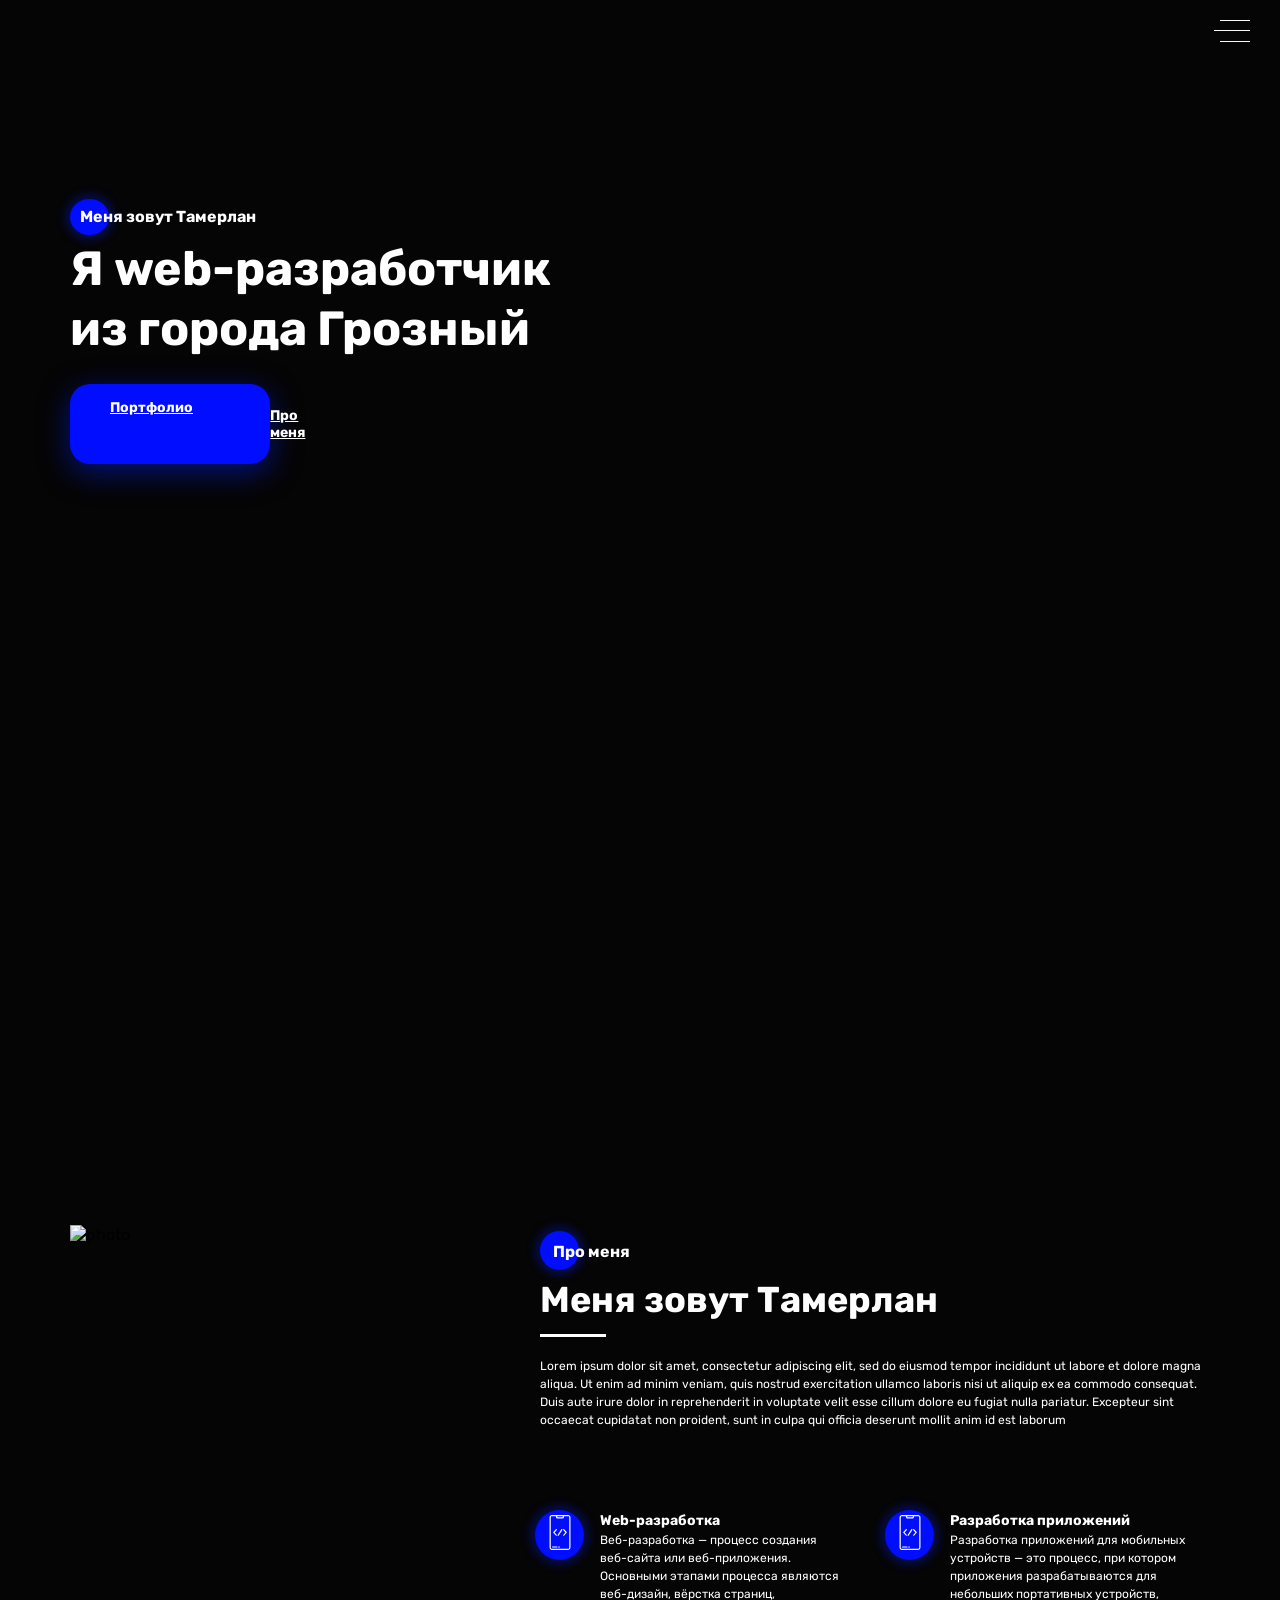
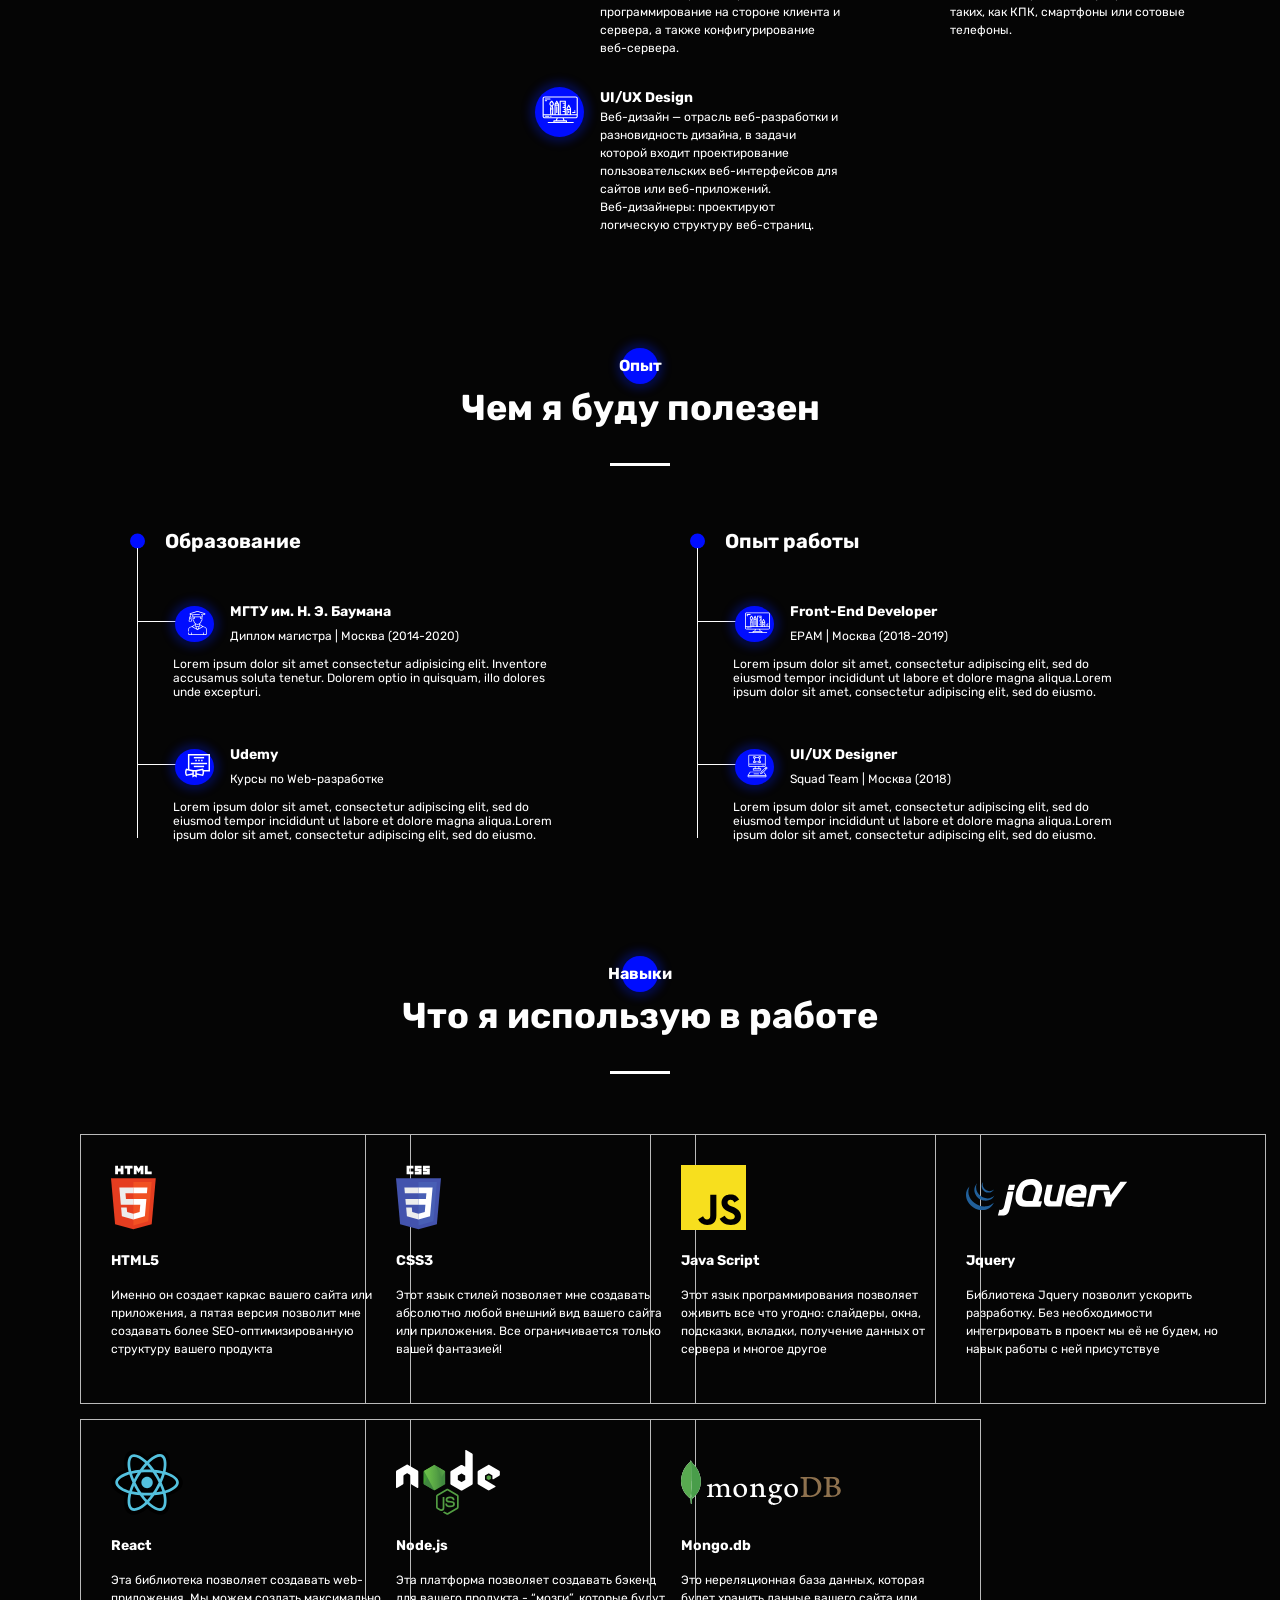
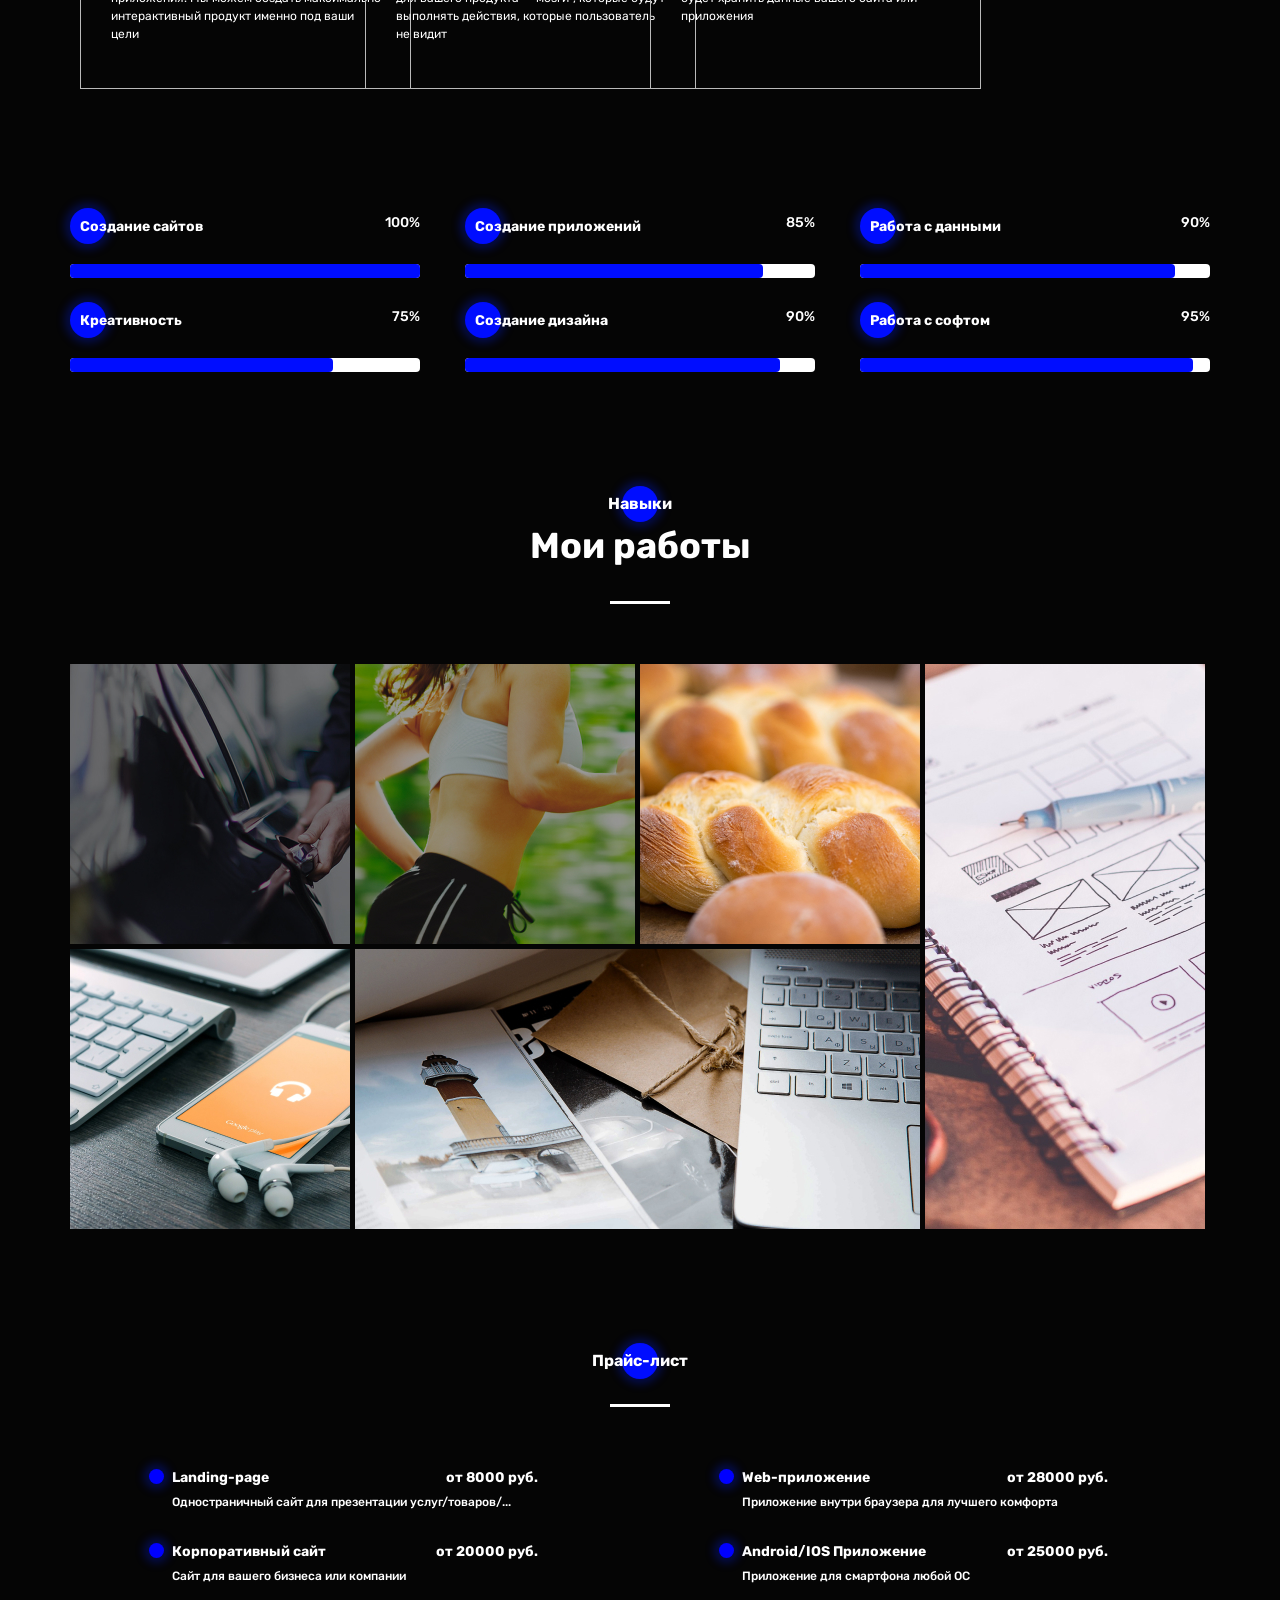
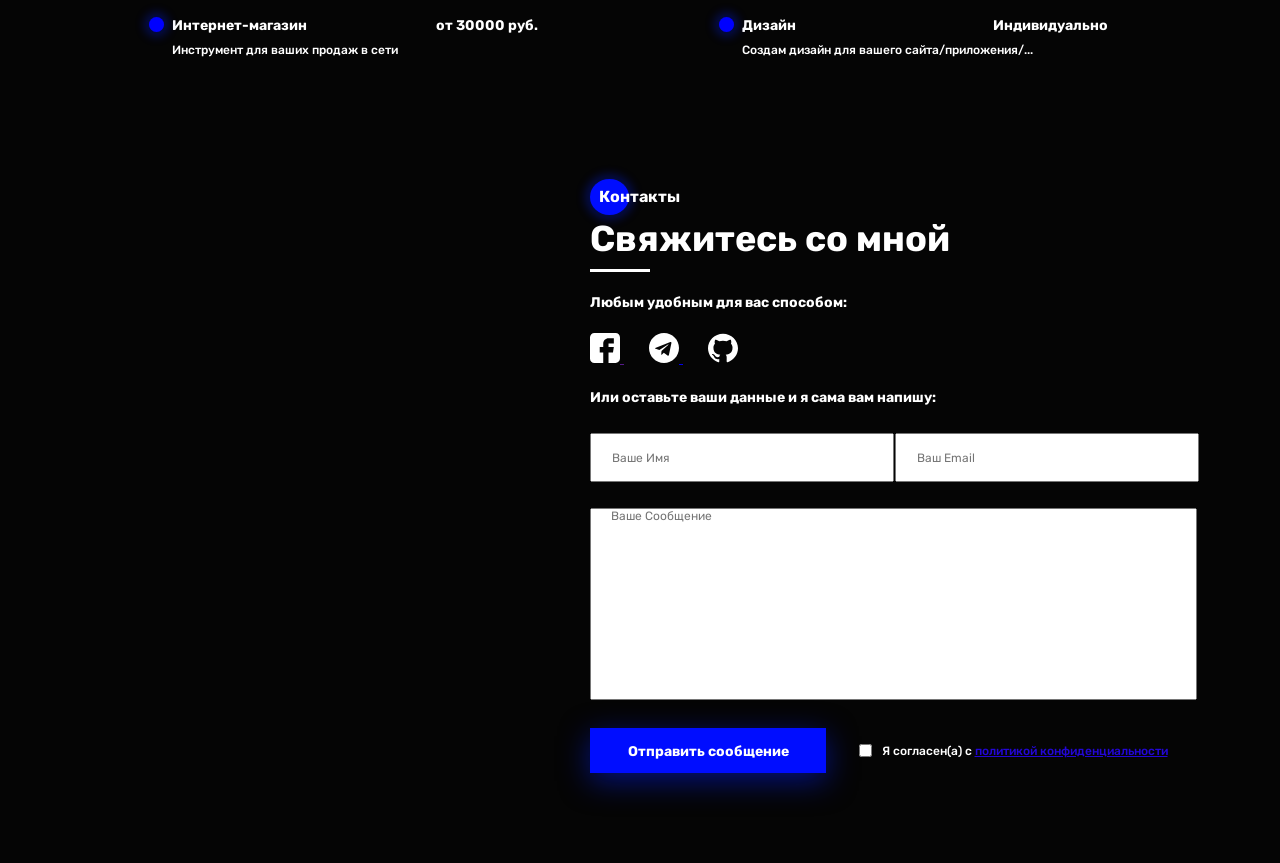
==== index.html @ 353e2abd "Add files via upload" ====
<!DOCTYPE html>
<html lang="ru">
    
    <head>
        <meta charset="UTF-8">
        <meta name="viewport" content="width=device-width, initial-scale=1.0">
        <title>Portfolio</title>
        <meta name="title" content="Мое портфолио">
        <meta name="description" content="Здесь вы можете ознакомиться с моими работами и узнать больше обо мне">

        <!-- Open Graph / Facebook -->
        <meta property="og:type" content="website">
        <meta property="og:url" content="https://metatags.io/">
        <meta property="og:title" content="Meta Tags — Preview, Edit and Generate">
        <meta property="og:description" content="With Meta Tags you can edit and experiment with your content then preview how your webpage will look on Google, Facebook, Twitter and more!">
        <meta property="og:image" content="https://metatags.io/images/meta-tags.png">
        
        <!-- Twitter -->
        <meta property="twitter:card" content="summary_large_image">
        <meta property="twitter:url" content="https://metatags.io/">
        <meta property="twitter:title" content="Meta Tags — Preview, Edit and Generate">
        <meta property="twitter:description" content="With Meta Tags you can edit and experiment with your content then preview how your webpage will look on Google, Facebook, Twitter and more!">
        <meta property="twitter:image" content="https://metatags.io/images/meta-tags.png">

        <!-- Favicon -->
        <link rel="apple-touch-icon" sizes="57x57" href="icons/favicon/apple-icon-57x57.png">
        <link rel="apple-touch-icon" sizes="60x60" href="icons/favicon/apple-icon-60x60.png">
        <link rel="apple-touch-icon" sizes="72x72" href="icons/favicon/apple-icon-72x72.png">
        <link rel="apple-touch-icon" sizes="76x76" href="icons/favicon/apple-icon-76x76.png">
        <link rel="apple-touch-icon" sizes="114x114" href="icons/favicon/apple-icon-114x114.png">
        <link rel="apple-touch-icon" sizes="120x120" href="icons/favicon/apple-icon-120x120.png">
        <link rel="apple-touch-icon" sizes="144x144" href="icons/favicon/apple-icon-144x144.png">
        <link rel="apple-touch-icon" sizes="152x152" href="icons/favicon/apple-icon-152x152.png">
        <link rel="apple-touch-icon" sizes="180x180" href="icons/favicon/apple-icon-180x180.png">
        <link rel="icon" type="image/png" sizes="192x192" href="icons/favicon/android-icon-192x192.png">
        <link rel="icon" type="image/png" sizes="32x32" href="icons/favicon/favicon-32x32.png">
        <link rel="icon" type="image/png" sizes="96x96" href="icons/favicon/favicon-96x96.png">
        <link rel="icon" type="image/png" sizes="16x16" href="icons/favicon/favicon-16x16.png">
        <link rel="manifest" href="icons/favicon/manifest.json">
        <meta name="msapplication-TileColor" content="#ffffff">
        <meta name="msapplication-TileImage" content="icons/favicon/ms-icon-144x144">
        <meta name="theme-color" content="#ffffff">
        <link rel="stylesheet" href="css/style.min.css">
    </head>
    <body>

        <aside class="sidepanel">
            <a href="#" class="sidepanel__link">
                <svg width="20" height="20" viewBox="0 0 20 20" fill="none" xmlns="http://www.w3.org/2000/svg">
                <path d="M-7.46167e-07 2.92969L-1.28061e-07 17.0703C-5.74539e-08 18.6856 1.31439 20 2.92969 20L17.0703 20C18.6856 20 20 18.6856 20 17.0703L20 11.1719L12.9297 11.1719L12.9297 13.5156L9.41406 13.5156L9.41406 11.1719L7.03125 11.1719C5.09262 11.1719 3.51562 9.59488 3.51562 7.65625L3.51562 4.10156L7.03125 4.10156L7.03125 7.65625L9.41406 7.65625L9.41406 4.10156L12.9297 4.6875L12.9297 7.65625L20 7.65625L20 2.92969C20 1.31439 18.6856 -8.16774e-07 17.0703 -7.46167e-07L2.92969 -1.28061e-07C1.31439 -5.74539e-08 -8.16774e-07 1.31439 -7.46167e-07 2.92969Z" fill="#fff"/>
            </svg>
            </a>
            <a href="#" class="sidepanel__link">
                <svg width="20" height="20" viewBox="0 0 20 20" fill="none" xmlns="http://www.w3.org/2000/svg">
                <path d="M13.7495 0L6.24951 0C2.79826 0 -0.000488281 2.79875 -0.000488281 6.25L-0.000488281 13.75C-0.000488281 17.2013 2.79826 20 6.24951 20L13.7495 20C17.2008 20 19.9995 17.2013 19.9995 13.75L19.9995 6.25C19.9995 2.79875 17.2008 0 13.7495 0ZM18.1245 13.75C18.1245 16.1625 16.162 18.125 13.7495 18.125L6.24951 18.125C3.83701 18.125 1.87451 16.1625 1.87451 13.75L1.87451 6.25C1.87451 3.8375 3.83701 1.875 6.24951 1.875L13.7495 1.875C16.162 1.875 18.1245 3.8375 18.1245 6.25L18.1245 13.75Z" fill="#fff"/>
                <path d="M9.99951 5C7.23826 5 4.99951 7.23875 4.99951 10C4.99951 12.7613 7.23826 15 9.99951 15C12.7608 15 14.9995 12.7613 14.9995 10C14.9995 7.23875 12.7608 5 9.99951 5ZM9.99951 13.125C8.27701 13.125 6.87451 11.7225 6.87451 10C6.87451 8.27625 8.27701 6.875 9.99951 6.875C11.722 6.875 13.1245 8.27625 13.1245 10C13.1245 11.7225 11.722 13.125 9.99951 13.125Z" fill="#fff"/>
                <path d="M15.3745 5.29123C15.7425 5.29123 16.0408 4.99295 16.0408 4.62499C16.0408 4.25703 15.7425 3.95874 15.3745 3.95874C15.0065 3.95874 14.7083 4.25703 14.7083 4.62499C14.7083 4.99295 15.0065 5.29123 15.3745 5.29123Z" fill="#fff"/>
            </svg>
            </a>
            <a href="#" class="sidepanel__link">
                <svg width="20" height="20" viewBox="0 0 19 20" fill="none" xmlns="http://www.w3.org/2000/svg">
                <path d="M-4.37114e-07 9.99951C-1.95608e-07 15.5245 4.36167 19.9995 9.74107 19.9995C14.0457 19.9995 17.6962 17.1345 18.9832 13.162C19.0749 12.662 18.7734 12.4787 18.5148 12.4787C18.2835 12.4787 17.6706 12.487 16.8585 12.4912C17.4459 15.2728 15.5517 15.8595 15.5517 15.8595C14.4274 16.3145 14.1267 16.972 14.1267 16.972C13.5228 17.8778 13.5352 16.902 13.5352 16.902C13.603 15.8978 14.5389 15.3703 14.5389 15.3703C16.0283 14.4787 15.5979 13.0295 15.3493 12.4578C14.719 12.3678 14.2903 12.1103 14.0466 11.8245C13.8029 14.0453 12.9652 16.3795 9.23304 16.3795C8.16988 16.3795 7.30085 15.992 6.61933 15.3503C6.37316 15.4628 5.3827 15.8003 4.04116 15.2628C4.04116 15.2628 3.78012 14.4253 5.03988 12.5128C4.82345 11.7128 4.71606 10.8628 4.7111 10.0128C4.71606 9.16284 4.82345 8.31285 5.03988 7.51284C3.78012 5.61285 4.04116 4.77535 4.04116 4.77535C5.3827 4.23785 6.37316 4.57534 6.61933 4.67535C7.30085 4.03785 8.16988 3.65035 9.23304 3.65035C12.9752 3.65035 13.7987 5.98784 14.0383 8.21284C14.3307 7.86284 14.928 7.53784 15.8408 7.53784C17.1444 7.53784 18.1918 7.55034 18.5082 7.55034C18.7635 7.55034 19.0683 7.37534 18.9708 6.86284C17.692 2.86201 14.0391 -0.000488895 9.74107 -0.000488707C4.36167 -0.000488472 -6.7851e-07 4.47701 -4.37114e-07 9.99951Z" fill="#fff"/>
            </svg>
            </a>
                <div class="sidepanel__divider"></div>
                <div class="sidepanel__text"><span>Социальные сети</span></div>
        </aside>

        <div class="menu">
            <div class="menu__block">
                <div class="menu__close">
                    <svg width="30" height="30" viewBox="0 0 29 30" fill="none" xmlns="http://www.w3.org/2000/svg">
                    <path d="M17.1568 14.5231L28.4489 3.23075C29.1837 2.49623 29.1837 1.30861 28.4489 0.574085C27.7144 -0.160437 26.5267 -0.160437 25.7922 0.574085L14.4998 11.8665L3.20781 0.574085C2.47295 -0.160437 1.28567 -0.160437 0.551149 0.574085C-0.183717 1.30861 -0.183717 2.49623 0.551149 3.23075L11.8432 14.5231L0.551149 25.8155C-0.183717 26.55 -0.183717 27.7376 0.551149 28.4721C0.917206 28.8385 1.39852 29.0226 1.87948 29.0226C2.36045 29.0226 2.84141 28.8385 3.20781 28.4721L14.4998 17.1798L25.7922 28.4721C26.1586 28.8385 26.6396 29.0226 27.1205 29.0226C27.6015 29.0226 28.0825 28.8385 28.4489 28.4721C29.1837 27.7376 29.1837 26.55 28.4489 25.8155L17.1568 14.5231Z" fill="#000"/>
                </svg>
            </div>

            <nav>
                <ul class="menu__list">
                    <li class="menu__link"><a href="#about">ПРО МЕНЯ</a></li>
                    <li class="menu__link"><a href="#resume">МОЙ ОПЫТ</a></li>
                    <li class="menu__link"><a href="#skills">МОИ НАВЫКИ</a></li>
                    <li class="menu__link"><a href="#portfolio">МОИ РАБОТЫ</a></li>
                    <li class="menu__link"><a href="#price">ПРАЙС-ЛИСТ</a></li>
                    <li class="menu__link"><a href="#contacts">КОНТАКТЫ</a></li>
                </ul>
            </nav>

            <div class="menu__social">
                <a href="#">
                    <svg width="26" height="26" viewBox="0 0 20 20" fill="black" xmlns="http://www.w3.org/2000/svg">
                    <path d="M17.0698 0L2.9292 0C1.3139 0 -0.000488281 1.31439 -0.000488281 2.92969L-0.000488281 17.0703C-0.000488281 18.6856 1.3139 20 2.9292 20L8.82764 20L8.82764 12.9297L6.48389 12.9297L6.48389 9.41406L8.82764 9.41406L8.82764 7.03125C8.82764 5.09262 10.4046 3.51563 12.3433 3.51563L15.8979 3.51563L15.8979 7.03125L12.3433 7.03125L12.3433 9.41406L15.8979 9.41406L15.312 12.9297L12.3433 12.9297L12.3433 20L17.0698 20C18.6851 20 19.9995 18.6856 19.9995 17.0703L19.9995 2.92969C19.9995 1.31439 18.6851 0 17.0698 0Z" fill="#000"/>
                </svg>
                </a>
                <a href="#">
                    <svg width="26" height="26" viewBox="0 0 20 20" fill="black" xmlns="http://www.w3.org/2000/svg">
                    <path d="M-6.01032e-07 6.25L-2.73196e-07 13.75C-1.22337e-07 17.2012 2.79875 20 6.25 20L13.75 20C17.2013 20 20 17.2012 20 13.75L20 6.25C20 2.79875 17.2012 -7.51891e-07 13.75 -6.01032e-07L6.25 -2.73196e-07C2.79875 -1.22337e-07 -7.51891e-07 2.79875 -6.01032e-07 6.25ZM13.75 1.875C16.1625 1.875 18.125 3.8375 18.125 6.25L18.125 13.75C18.125 16.1625 16.1625 18.125 13.75 18.125L6.25 18.125C3.8375 18.125 1.875 16.1625 1.875 13.75L1.875 6.25C1.875 3.8375 3.8375 1.875 6.25 1.875L13.75 1.875Z" fill="#000"/>
                    <path d="M5 10C5 12.7612 7.23875 15 10 15C12.7613 15 15 12.7612 15 10C15 7.23875 12.7612 5 10 5C7.23875 5 5 7.23875 5 10ZM13.125 10C13.125 11.7225 11.7225 13.125 10 13.125C8.27625 13.125 6.875 11.7225 6.875 10C6.875 8.2775 8.27625 6.875 10 6.875C11.7225 6.875 13.125 8.2775 13.125 10Z" fill="#000"/>
                    <path d="M5.29123 4.625C5.29123 4.25704 4.99295 3.95875 4.62499 3.95875C4.25703 3.95875 3.95874 4.25704 3.95874 4.625C3.95874 4.99296 4.25703 5.29125 4.62499 5.29125C4.99295 5.29125 5.29123 4.99296 5.29123 4.625Z" fill="#fff"/>
                </svg>
                </a>
                <a href="#">
                    <svg width="26" height="26" viewBox="0 0 20 19" fill="black" xmlns="http://www.w3.org/2000/svg">
                    <path d="M10 0C4.475 0 0 4.36167 0 9.74107C0 14.0457 2.865 17.6962 6.8375 18.9832C7.3375 19.0749 7.52083 18.7734 7.52083 18.5148C7.52083 18.2835 7.5125 17.6706 7.50833 16.8585C4.72667 17.4459 4.14 15.5517 4.14 15.5517C3.685 14.4274 3.0275 14.1267 3.0275 14.1267C2.12167 13.5228 3.0975 13.5352 3.0975 13.5352C4.10167 13.603 4.62917 14.5389 4.62917 14.5389C5.52083 16.0283 6.97 15.5979 7.54167 15.3493C7.63167 14.719 7.88917 14.2903 8.175 14.0466C5.95417 13.8029 3.62 12.9652 3.62 9.23304C3.62 8.16988 4.0075 7.30085 4.64917 6.61934C4.53667 6.37317 4.19917 5.3827 4.73667 4.04116C4.73667 4.04116 5.57417 3.78012 7.48667 5.03988C8.28667 4.82345 9.13667 4.71606 9.98667 4.7111C10.8367 4.71606 11.6867 4.82345 12.4867 5.03988C14.3867 3.78012 15.2242 4.04116 15.2242 4.04116C15.7617 5.3827 15.4242 6.37317 15.3242 6.61934C15.9617 7.30085 16.3492 8.16988 16.3492 9.23304C16.3492 12.9752 14.0117 13.7987 11.7867 14.0383C12.1367 14.3307 12.4617 14.928 12.4617 15.8408C12.4617 17.1444 12.4492 18.1918 12.4492 18.5082C12.4492 18.7635 12.6242 19.0683 13.1367 18.9708C17.1375 17.692 20 14.0391 20 9.74107C20 4.36167 15.5225 0 10 0Z" fill="#000"/>
                </svg>
                </a>
            </div>
        </div>
        <div class="menu__overlay"></div>
    </div>
    
    <section class="promo">
        <div class="hamburger">
            <span></span>
            <span class="long"></span>
            <span></span>
        </div>
        <div class="container">
            <div class="title title_fz16 promo__subtitle">
                Меня зовут Тамерлан</div>
            <h1 class="title title_fz48 promo__title">
                Я web-разработчик из города Грозный</h1>
            <div class="promo__btns">
                <a href="#portfolio" class="promo__link btn">Портфолио</a>
                <a href="#about" class="promo__link">Про меня</a>
            </div>
        </div>
    </section>

    <section class="about" id="about">
        <div class="container">
            <div class="about__wrapper">
                <div class="about__photo">
                    <img src="" alt="photo">
                </div>
                <div class="about__descr">
                    <h2 class="title_fz16 about__title">Про меня</h2>
                    <div class="title title_fz36 about__subtitle">Меня зовут Тамерлан</div>
                    <div class="divider"></div>
                    <p class="title title_fz12 about__text">
                        Lorem ipsum dolor sit amet, consectetur adipiscing elit, sed do eiusmod tempor incididunt ut labore et dolore magna aliqua. Ut enim ad minim veniam, quis nostrud exercitation ullamco laboris nisi ut aliquip ex ea commodo consequat. Duis aute irure dolor
                        in reprehenderit in voluptate velit esse cillum dolore eu fugiat nulla pariatur. Excepteur sint occaecat cupidatat non proident, sunt in culpa qui officia deserunt mollit anim id est laborum</p>
                </div>
                <div class="about__skills">
                    <div class="about__skills-item">
                        <div class="about__skills-circle">
                            <svg width="36" height="36" viewBox="0 0 16 25" fill="none" xmlns="http://www.w3.org/2000/svg">
                            <path d="M13.5763 0H2.44351C1.98945 0.000542615 1.55415 0.165337 1.23308 0.458245C0.912009 0.751153 0.731369 1.14827 0.730774 1.5625V22.6562C0.731369 23.0705 0.912009 23.4676 1.23308 23.7605C1.55415 24.0534 1.98945 24.2182 2.44351 24.2188H13.5763C14.0304 24.2182 14.4657 24.0534 14.7868 23.7605C15.1078 23.4676 15.2885 23.0705 15.2891 22.6562V1.5625C15.2885 1.14827 15.1078 0.751153 14.7868 0.458245C14.4657 0.165337 14.0304 0.000542615 13.5763 0V0ZM10.0138 0.78125L9.77297 1.5625H6.20351L5.98942 0.78125H10.0138ZM14.4327 22.6562C14.4324 22.8634 14.3421 23.0619 14.1815 23.2084C14.021 23.3548 13.8034 23.4372 13.5763 23.4375H2.44351C2.21648 23.4372 1.99883 23.3548 1.8383 23.2084C1.67776 23.0619 1.58744 22.8634 1.58714 22.6562V1.5625C1.58744 1.35538 1.67776 1.15683 1.8383 1.01037C1.99883 0.863918 2.21648 0.781521 2.44351 0.78125H5.10629L5.45366 2.04785C5.47681 2.13236 5.53026 2.20738 5.60552 2.261C5.68077 2.31461 5.77351 2.34374 5.869 2.34375H10.0973C10.1906 2.34375 10.2814 2.31594 10.3558 2.26455C10.4302 2.21317 10.4841 2.14102 10.5095 2.05908L10.9034 0.78125H13.5763C13.8034 0.781521 14.021 0.863918 14.1815 1.01037C14.3421 1.15683 14.4324 1.35538 14.4327 1.5625V22.6562Z" fill="#fff"/>
                            <path d="M5.86896 21.875H2.87167C2.7581 21.875 2.64919 21.9162 2.56889 21.9894C2.48859 22.0627 2.44348 22.162 2.44348 22.2656C2.44348 22.3692 2.48859 22.4686 2.56889 22.5418C2.64919 22.6151 2.7581 22.6562 2.87167 22.6562H5.86896C5.98252 22.6562 6.09143 22.6151 6.17174 22.5418C6.25204 22.4686 6.29715 22.3692 6.29715 22.2656C6.29715 22.162 6.25204 22.0627 6.17174 21.9894C6.09143 21.9162 5.98252 21.875 5.86896 21.875Z" fill="#fff"/>
                            <path d="M7.58171 21.875H7.15353C7.03997 21.875 6.93105 21.9162 6.85075 21.9894C6.77045 22.0627 6.72534 22.162 6.72534 22.2656C6.72534 22.3692 6.77045 22.4686 6.85075 22.5418C6.93105 22.6151 7.03997 22.6562 7.15353 22.6562H7.58171C7.69527 22.6562 7.80418 22.6151 7.88448 22.5418C7.96479 22.4686 8.0099 22.3692 8.0099 22.2656C8.0099 22.162 7.96479 22.0627 7.88448 21.9894C7.80418 21.9162 7.69527 21.875 7.58171 21.875Z" fill="#fff"/>
                            <path d="M9.51479 9.82123C9.46657 9.79484 9.41313 9.77737 9.35751 9.76982C9.30189 9.76227 9.24519 9.76479 9.19064 9.77723C9.13608 9.78967 9.08475 9.81179 9.03957 9.84233C8.99439 9.87287 8.95625 9.91123 8.92732 9.95522L6.3582 13.8615C6.29977 13.9503 6.28242 14.0567 6.30997 14.1572C6.33751 14.2577 6.40769 14.3441 6.50507 14.3974C6.60245 14.4507 6.71905 14.4665 6.82922 14.4414C6.93939 14.4163 7.03411 14.3522 7.09254 14.2634L9.66166 10.3572C9.69059 10.3132 9.70974 10.2644 9.71802 10.2137C9.72629 10.1629 9.72353 10.1112 9.70989 10.0615C9.69626 10.0117 9.67201 9.96486 9.63853 9.92364C9.60505 9.88242 9.56301 9.84762 9.51479 9.82123Z" fill="#fff"/>
                            <path d="M10.9133 9.91206C10.8782 9.87201 10.8347 9.83866 10.7855 9.81392C10.7362 9.78918 10.6821 9.77354 10.6262 9.76788C10.5133 9.75646 10.4 9.78643 10.3113 9.85118C10.2227 9.91593 10.1658 10.0102 10.1533 10.1132C10.1408 10.2161 10.1736 10.3194 10.2446 10.4003L11.7433 12.1093L10.2446 13.8183C10.1736 13.8992 10.1408 14.0025 10.1533 14.1055C10.1658 14.2085 10.2227 14.3027 10.3113 14.3675C10.4 14.4322 10.5133 14.4622 10.6262 14.4508C10.7391 14.4394 10.8423 14.3875 10.9133 14.3066L12.6261 12.3535C12.6869 12.2842 12.72 12.1981 12.72 12.1093C12.72 12.0206 12.6869 11.9345 12.6261 11.8652L10.9133 9.91206Z" fill="#fff"/>
                            <path d="M5.10642 14.3066C5.17739 14.3875 5.28069 14.4393 5.39358 14.4508C5.50647 14.4622 5.61971 14.4322 5.70839 14.3675C5.79707 14.3027 5.85392 14.2085 5.86644 14.1055C5.87895 14.0025 5.84611 13.8992 5.77513 13.8183L4.27649 12.1093L5.77513 10.4003C5.81028 10.3603 5.83643 10.3143 5.8521 10.265C5.86776 10.2158 5.87263 10.1641 5.86644 10.1131C5.86024 10.0622 5.84309 10.0128 5.81597 9.96782C5.78886 9.92287 5.7523 9.88324 5.70839 9.85118C5.66448 9.81911 5.61408 9.79526 5.56007 9.78097C5.50605 9.76667 5.44948 9.76223 5.39358 9.76788C5.33768 9.77354 5.28355 9.78918 5.23428 9.81392C5.18501 9.83866 5.14156 9.87201 5.10642 9.91206L3.39368 11.8652C3.33287 11.9345 3.29974 12.0206 3.29974 12.1093C3.29974 12.1981 3.33287 12.2842 3.39368 12.3535L5.10642 14.3066Z" fill="#fff"/>
                            </svg>
                        </div>
                        <div>
                            <div class="title title_fz14">
                                Web-разработка
                            </div>
                            <div class="title title_fz12 about__skills-text">
                                Веб-разработка — процесс создания веб-сайта или веб-приложения. Основными этапами процесса являются веб-дизайн, вёрстка страниц, программирование на стороне клиента и сервера, а также конфигурирование веб-сервера.
                            </div>
                        </div>
                    </div>
                    <div class="about__skills-item">
                        <div class="about__skills-circle">
                            <svg width="36" height="36" viewBox="0 0 16 25" fill="none" xmlns="http://www.w3.org/2000/svg">
                            <path d="M13.5763 0H2.44351C1.98945 0.000542615 1.55415 0.165337 1.23308 0.458245C0.912009 0.751153 0.731369 1.14827 0.730774 1.5625V22.6562C0.731369 23.0705 0.912009 23.4676 1.23308 23.7605C1.55415 24.0534 1.98945 24.2182 2.44351 24.2188H13.5763C14.0304 24.2182 14.4657 24.0534 14.7868 23.7605C15.1078 23.4676 15.2885 23.0705 15.2891 22.6562V1.5625C15.2885 1.14827 15.1078 0.751153 14.7868 0.458245C14.4657 0.165337 14.0304 0.000542615 13.5763 0V0ZM10.0138 0.78125L9.77297 1.5625H6.20351L5.98942 0.78125H10.0138ZM14.4327 22.6562C14.4324 22.8634 14.3421 23.0619 14.1815 23.2084C14.021 23.3548 13.8034 23.4372 13.5763 23.4375H2.44351C2.21648 23.4372 1.99883 23.3548 1.8383 23.2084C1.67776 23.0619 1.58744 22.8634 1.58714 22.6562V1.5625C1.58744 1.35538 1.67776 1.15683 1.8383 1.01037C1.99883 0.863918 2.21648 0.781521 2.44351 0.78125H5.10629L5.45366 2.04785C5.47681 2.13236 5.53026 2.20738 5.60552 2.261C5.68077 2.31461 5.77351 2.34374 5.869 2.34375H10.0973C10.1906 2.34375 10.2814 2.31594 10.3558 2.26455C10.4302 2.21317 10.4841 2.14102 10.5095 2.05908L10.9034 0.78125H13.5763C13.8034 0.781521 14.021 0.863918 14.1815 1.01037C14.3421 1.15683 14.4324 1.35538 14.4327 1.5625V22.6562Z" fill="#fff"/>
                            <path d="M5.86896 21.875H2.87167C2.7581 21.875 2.64919 21.9162 2.56889 21.9894C2.48859 22.0627 2.44348 22.162 2.44348 22.2656C2.44348 22.3692 2.48859 22.4686 2.56889 22.5418C2.64919 22.6151 2.7581 22.6562 2.87167 22.6562H5.86896C5.98252 22.6562 6.09143 22.6151 6.17174 22.5418C6.25204 22.4686 6.29715 22.3692 6.29715 22.2656C6.29715 22.162 6.25204 22.0627 6.17174 21.9894C6.09143 21.9162 5.98252 21.875 5.86896 21.875Z" fill="#fff"/>
                            <path d="M7.58171 21.875H7.15353C7.03997 21.875 6.93105 21.9162 6.85075 21.9894C6.77045 22.0627 6.72534 22.162 6.72534 22.2656C6.72534 22.3692 6.77045 22.4686 6.85075 22.5418C6.93105 22.6151 7.03997 22.6562 7.15353 22.6562H7.58171C7.69527 22.6562 7.80418 22.6151 7.88448 22.5418C7.96479 22.4686 8.0099 22.3692 8.0099 22.2656C8.0099 22.162 7.96479 22.0627 7.88448 21.9894C7.80418 21.9162 7.69527 21.875 7.58171 21.875Z" fill="#fff"/>
                            <path d="M9.51479 9.82123C9.46657 9.79484 9.41313 9.77737 9.35751 9.76982C9.30189 9.76227 9.24519 9.76479 9.19064 9.77723C9.13608 9.78967 9.08475 9.81179 9.03957 9.84233C8.99439 9.87287 8.95625 9.91123 8.92732 9.95522L6.3582 13.8615C6.29977 13.9503 6.28242 14.0567 6.30997 14.1572C6.33751 14.2577 6.40769 14.3441 6.50507 14.3974C6.60245 14.4507 6.71905 14.4665 6.82922 14.4414C6.93939 14.4163 7.03411 14.3522 7.09254 14.2634L9.66166 10.3572C9.69059 10.3132 9.70974 10.2644 9.71802 10.2137C9.72629 10.1629 9.72353 10.1112 9.70989 10.0615C9.69626 10.0117 9.67201 9.96486 9.63853 9.92364C9.60505 9.88242 9.56301 9.84762 9.51479 9.82123Z" fill="#fff"/>
                            <path d="M10.9133 9.91206C10.8782 9.87201 10.8347 9.83866 10.7855 9.81392C10.7362 9.78918 10.6821 9.77354 10.6262 9.76788C10.5133 9.75646 10.4 9.78643 10.3113 9.85118C10.2227 9.91593 10.1658 10.0102 10.1533 10.1132C10.1408 10.2161 10.1736 10.3194 10.2446 10.4003L11.7433 12.1093L10.2446 13.8183C10.1736 13.8992 10.1408 14.0025 10.1533 14.1055C10.1658 14.2085 10.2227 14.3027 10.3113 14.3675C10.4 14.4322 10.5133 14.4622 10.6262 14.4508C10.7391 14.4394 10.8423 14.3875 10.9133 14.3066L12.6261 12.3535C12.6869 12.2842 12.72 12.1981 12.72 12.1093C12.72 12.0206 12.6869 11.9345 12.6261 11.8652L10.9133 9.91206Z" fill="#fff"/>
                            <path d="M5.10642 14.3066C5.17739 14.3875 5.28069 14.4393 5.39358 14.4508C5.50647 14.4622 5.61971 14.4322 5.70839 14.3675C5.79707 14.3027 5.85392 14.2085 5.86644 14.1055C5.87895 14.0025 5.84611 13.8992 5.77513 13.8183L4.27649 12.1093L5.77513 10.4003C5.81028 10.3603 5.83643 10.3143 5.8521 10.265C5.86776 10.2158 5.87263 10.1641 5.86644 10.1131C5.86024 10.0622 5.84309 10.0128 5.81597 9.96782C5.78886 9.92287 5.7523 9.88324 5.70839 9.85118C5.66448 9.81911 5.61408 9.79526 5.56007 9.78097C5.50605 9.76667 5.44948 9.76223 5.39358 9.76788C5.33768 9.77354 5.28355 9.78918 5.23428 9.81392C5.18501 9.83866 5.14156 9.87201 5.10642 9.91206L3.39368 11.8652C3.33287 11.9345 3.29974 12.0206 3.29974 12.1093C3.29974 12.1981 3.33287 12.2842 3.39368 12.3535L5.10642 14.3066Z" fill="#fff"/>
                        </svg>
                        </div>
                        <div>
                            <div class="title title_fz14">
                                Разработка приложений
                            </div>
                            <div class="title title_fz12 about__skills-text">
                                Разработка приложений для мобильных устройств — это процесс, при котором приложения разрабатываются для небольших портативных устройств, таких, как КПК, смартфоны или сотовые телефоны.
                            </div>
                        </div>
                    </div>
                    <div class="about__skills-item">
                        <div class="about__skills-circle">
                            <svg width="36" height="36" viewBox="0 0 28 21" fill="none" xmlns="http://www.w3.org/2000/svg">
                <path d="M26.0782 0H2.21031C1.7416 0.000560118 1.29226 0.17067 0.960832 0.473027C0.629403 0.775384 0.442936 1.18531 0.442322 1.6129V15.3226C0.442936 15.7502 0.629403 16.1601 0.960832 16.4625C1.29226 16.7648 1.7416 16.9349 2.21031 16.9355H11.321L10.7315 18.5484H9.28227C9.16505 18.5484 9.05262 18.5909 8.96973 18.6665C8.88684 18.7421 8.84027 18.8447 8.84027 18.9516V19.7581H4.8623C4.74507 19.7581 4.63265 19.8005 4.54976 19.8762C4.46687 19.9518 4.4203 20.0543 4.4203 20.1613C4.4203 20.2682 4.46687 20.3708 4.54976 20.4464C4.63265 20.522 4.74507 20.5645 4.8623 20.5645H24.3102C24.4274 20.5645 24.5398 20.522 24.6227 20.4464C24.7056 20.3708 24.7522 20.2682 24.7522 20.1613C24.7522 20.0543 24.7056 19.9518 24.6227 19.8762C24.5398 19.8005 24.4274 19.7581 24.3102 19.7581H19.4482V18.9516C19.4482 18.8447 19.4016 18.7421 19.3188 18.6665C19.2359 18.5909 19.1234 18.5484 19.0062 18.5484H17.557L16.9675 16.9355H26.0782C26.5469 16.9349 26.9962 16.7648 27.3277 16.4625C27.6591 16.1601 27.8456 15.7502 27.8462 15.3226V1.6129C27.8456 1.18531 27.6591 0.775384 27.3277 0.473027C26.9962 0.17067 26.5469 0.000560118 26.0782 0ZM18.5642 19.3548V19.7581H9.72427V19.3548H18.5642ZM11.6635 18.5484L12.253 16.9355H16.0354L16.625 18.5484H11.6635ZM26.9622 15.3226C26.9619 15.5364 26.8686 15.7413 26.7029 15.8925C26.5372 16.0437 26.3125 16.1288 26.0782 16.129H2.21031C1.97596 16.1288 1.75129 16.0437 1.58557 15.8925C1.41986 15.7413 1.32662 15.5364 1.32632 15.3226V14.5161H26.9622V15.3226ZM7.9375 10.0806L7.77175 13.7097H7.25682L7.09107 10.0806H7.9375ZM7.15184 9.27419L7.44688 7.66129H7.58169L7.87672 9.27419H7.15184ZM7.51428 6.85484C7.03527 6.85484 6.63029 6.30091 6.63029 5.64516C6.63029 5.23135 7.09328 4.63004 7.51318 4.20615C7.89164 4.58921 8.39828 5.20161 8.39828 5.64516C8.39828 6.30091 7.9933 6.85484 7.51428 6.85484ZM12.3243 6.04839L12.3763 6.14365V6.45161H10.6083V6.14365L10.6602 6.04839H12.3243ZM11.1022 5.24194L11.4923 4.53075L11.8823 5.24194H11.1022ZM12.3763 7.25806V13.6593C12.3764 13.6761 12.3777 13.693 12.3801 13.7097H10.6044C10.6068 13.693 10.6081 13.6761 10.6083 13.6593V7.25806H12.3763ZM16.3542 5.64516H17.6802V6.45161H17.2382C17.121 6.45161 17.0086 6.4941 16.9257 6.56971C16.8428 6.64533 16.7962 6.7479 16.7962 6.85484C16.7962 6.96178 16.8428 7.06434 16.9257 7.13996C17.0086 7.21558 17.121 7.25806 17.2382 7.25806H17.6802V8.06452H16.3542C16.237 8.06452 16.1246 8.107 16.0417 8.18262C15.9588 8.25824 15.9122 8.3608 15.9122 8.46774C15.9122 8.57468 15.9588 8.67725 16.0417 8.75287C16.1246 8.82849 16.237 8.87097 16.3542 8.87097H17.6802V9.67742H17.2382C17.121 9.67742 17.0086 9.7199 16.9257 9.79552C16.8428 9.87114 16.7962 9.9737 16.7962 10.0806C16.7962 10.1876 16.8428 10.2901 16.9257 10.3658C17.0086 10.4414 17.121 10.4839 17.2382 10.4839H17.6802V11.2903H16.3542C16.237 11.2903 16.1246 11.3328 16.0417 11.4084C15.9588 11.484 15.9122 11.5866 15.9122 11.6935C15.9122 11.8005 15.9588 11.9031 16.0417 11.9787C16.1246 12.0543 16.237 12.0968 16.3542 12.0968H17.6802V13.7097H14.5862V4.03226H17.6802V4.83871H16.3542C16.237 4.83871 16.1246 4.88119 16.0417 4.95681C15.9588 5.03243 15.9122 5.13499 15.9122 5.24194C15.9122 5.34888 15.9588 5.45144 16.0417 5.52706C16.1246 5.60268 16.237 5.64516 16.3542 5.64516ZM21.6582 10.4839V13.6593C21.6584 13.6761 21.6597 13.693 21.6621 13.7097H19.8863C19.8888 13.693 19.89 13.6761 19.8902 13.6593V10.4839H21.6582ZM19.8902 9.67742V9.36946L20.7742 7.75655L21.6582 9.36946V9.67742H19.8902ZM26.9622 13.7097H22.5383C22.5407 13.693 22.542 13.6761 22.5422 13.6593V9.27419C22.5421 9.21159 22.5263 9.14984 22.4958 9.09375L21.1698 6.6744C21.133 6.60743 21.0765 6.55113 21.0067 6.51178C20.9368 6.47243 20.8563 6.4516 20.7742 6.4516C20.6921 6.4516 20.6116 6.47243 20.5418 6.51178C20.4719 6.55113 20.4154 6.60743 20.3786 6.6744L19.0526 9.09375C19.0222 9.14984 19.0063 9.21159 19.0062 9.27419V13.6593C19.0064 13.6761 19.0077 13.693 19.0101 13.7097H18.5642V3.62903C18.5642 3.52209 18.5177 3.41953 18.4348 3.34391C18.3519 3.26829 18.2394 3.22581 18.1222 3.22581H14.1442C14.027 3.22581 13.9146 3.26829 13.8317 3.34391C13.7488 3.41953 13.7022 3.52209 13.7022 3.62903V13.7097H13.2564C13.2588 13.693 13.2601 13.6761 13.2603 13.6593V6.04839C13.2602 5.98578 13.2443 5.92404 13.2138 5.86794L11.8878 3.44859C11.8511 3.38163 11.7946 3.32532 11.7247 3.28598C11.6548 3.24663 11.5744 3.22579 11.4923 3.22579C11.4102 3.22579 11.3297 3.24663 11.2598 3.28598C11.1899 3.32532 11.1335 3.38163 11.0967 3.44859L9.77068 5.86794C9.74021 5.92404 9.72433 5.98578 9.72427 6.04839V13.6593C9.72444 13.6761 9.72573 13.693 9.72814 13.7097H8.65629L8.83972 9.69405C8.84028 9.68498 8.83972 9.67591 8.83972 9.66633V9.65423C8.8387 9.64004 8.83685 9.62591 8.8342 9.6119V9.61089L8.42535 7.37248C8.93862 7.01915 9.28227 6.37702 9.28227 5.64516C9.28227 4.60887 7.96567 3.46119 7.81539 3.33367C7.7335 3.26442 7.62595 3.22594 7.51428 3.22594C7.40261 3.22594 7.29507 3.26442 7.21317 3.33367C7.06289 3.46119 5.74629 4.60887 5.74629 5.64516C5.74629 6.37702 6.08995 7.01915 6.60321 7.37248L6.19437 9.61089V9.6119C6.19171 9.62591 6.18987 9.64004 6.18884 9.65423V9.66633C6.18884 9.67591 6.18829 9.68498 6.18884 9.69405L6.37227 13.7097H1.32632V1.6129C1.32662 1.3991 1.41986 1.19414 1.58557 1.04297C1.75129 0.891787 1.97596 0.806732 2.21031 0.806452H26.0782C26.3125 0.806732 26.5372 0.891787 26.7029 1.04297C26.8686 1.19414 26.9619 1.3991 26.9622 1.6129V13.7097Z" fill="#fff"/>
                <path d="M5.30431 14.9193H2.65232C2.5351 14.9193 2.42268 14.9618 2.33979 15.0374C2.25689 15.113 2.21033 15.2156 2.21033 15.3225C2.21033 15.4295 2.25689 15.532 2.33979 15.6077C2.42268 15.6833 2.5351 15.7258 2.65232 15.7258H5.30431C5.42153 15.7258 5.53396 15.6833 5.61685 15.6077C5.69974 15.532 5.74631 15.4295 5.74631 15.3225C5.74631 15.2156 5.69974 15.113 5.61685 15.0374C5.53396 14.9618 5.42153 14.9193 5.30431 14.9193Z" fill="#fff"/>
                <path d="M7.07229 14.9193H6.63029C6.51307 14.9193 6.40064 14.9618 6.31775 15.0374C6.23486 15.113 6.18829 15.2156 6.18829 15.3225C6.18829 15.4295 6.23486 15.532 6.31775 15.6077C6.40064 15.6833 6.51307 15.7258 6.63029 15.7258H7.07229C7.18951 15.7258 7.30194 15.6833 7.38483 15.6077C7.46772 15.532 7.51429 15.4295 7.51429 15.3225C7.51429 15.2156 7.46772 15.113 7.38483 15.0374C7.30194 14.9618 7.18951 14.9193 7.07229 14.9193Z" fill="#fff"/>
                <path d="M11.4922 7.66125C11.375 7.66125 11.2626 7.70374 11.1797 7.77936C11.0968 7.85498 11.0502 7.95754 11.0502 8.06448V12.5C11.0502 12.6069 11.0968 12.7095 11.1797 12.7851C11.2626 12.8607 11.375 12.9032 11.4922 12.9032C11.6095 12.9032 11.7219 12.8607 11.8048 12.7851C11.8877 12.7095 11.9342 12.6069 11.9342 12.5V8.06448C11.9342 7.95754 11.8877 7.85498 11.8048 7.77936C11.7219 7.70374 11.6095 7.66125 11.4922 7.66125Z" fill="#fff"/>
                <path d="M20.7742 10.8871C20.6569 10.8871 20.5445 10.9296 20.4616 11.0052C20.3787 11.0808 20.3322 11.1834 20.3322 11.2903V12.5C20.3322 12.6069 20.3787 12.7095 20.4616 12.7851C20.5445 12.8607 20.6569 12.9032 20.7742 12.9032C20.8914 12.9032 21.0038 12.8607 21.0867 12.7851C21.1696 12.7095 21.2161 12.6069 21.2161 12.5V11.2903C21.2161 11.1834 21.1696 11.0808 21.0867 11.0052C21.0038 10.9296 20.8914 10.8871 20.7742 10.8871Z" fill="#fff"/>
                <path d="M2.65232 2.41937H6.1883C6.30553 2.41937 6.41795 2.37688 6.50084 2.30126C6.58373 2.22564 6.6303 2.12308 6.6303 2.01614C6.6303 1.9092 6.58373 1.80664 6.50084 1.73102C6.41795 1.6554 6.30553 1.61292 6.1883 1.61292H2.65232C2.5351 1.61292 2.42268 1.6554 2.33979 1.73102C2.25689 1.80664 2.21033 1.9092 2.21033 2.01614C2.21033 2.12308 2.25689 2.22564 2.33979 2.30126C2.42268 2.37688 2.5351 2.41937 2.65232 2.41937Z" fill="#fff"/>
                <path d="M2.65232 3.62908H3.53632C3.65354 3.62908 3.76597 3.5866 3.84886 3.51098C3.93175 3.43536 3.97832 3.3328 3.97832 3.22586C3.97832 3.11892 3.93175 3.01635 3.84886 2.94073C3.76597 2.86511 3.65354 2.82263 3.53632 2.82263H2.65232C2.5351 2.82263 2.42268 2.86511 2.33979 2.94073C2.25689 3.01635 2.21033 3.11892 2.21033 3.22586C2.21033 3.3328 2.25689 3.43536 2.33979 3.51098C2.42268 3.5866 2.5351 3.62908 2.65232 3.62908Z" fill="#fff"/>
                <path d="M23.8681 12.9033H25.6361C25.7534 12.9033 25.8658 12.8608 25.9487 12.7852C26.0316 12.7095 26.0781 12.607 26.0781 12.5C26.0781 12.3931 26.0316 12.2905 25.9487 12.2149C25.8658 12.1393 25.7534 12.0968 25.6361 12.0968H23.8681C23.7509 12.0968 23.6385 12.1393 23.5556 12.2149C23.4727 12.2905 23.4261 12.3931 23.4261 12.5C23.4261 12.607 23.4727 12.7095 23.5556 12.7852C23.6385 12.8608 23.7509 12.9033 23.8681 12.9033Z" fill="#fff"/>
                <path d="M25.1942 11.6935H25.6362C25.7534 11.6935 25.8658 11.6511 25.9487 11.5754C26.0316 11.4998 26.0782 11.3973 26.0782 11.2903C26.0782 11.1834 26.0316 11.0808 25.9487 11.0052C25.8658 10.9296 25.7534 10.8871 25.6362 10.8871H25.1942C25.077 10.8871 24.9645 10.9296 24.8817 11.0052C24.7988 11.0808 24.7522 11.1834 24.7522 11.2903C24.7522 11.3973 24.7988 11.4998 24.8817 11.5754C24.9645 11.6511 25.077 11.6935 25.1942 11.6935Z" fill="#fff"/>
                </svg>
                        </div>
                        <div>
                            <div class="title title_fz14">
                                UI/UX Design
                            </div>
                            <div class="title title_fz12 about__skills-text">
                                Веб-дизайн — отрасль веб-разработки и разновидность дизайна, в задачи которой входит проектирование пользовательских веб-интерфейсов для сайтов или веб-приложений. <br>Веб-дизайнеры: проектируют логическую структуру веб-страниц.
                            </div>
                        </div>
                    </div>
                </div>
            </div>
        </div>
    </section>

    <section class="resume" id="resume">
        <div class="container">
            <h2 class="title title_fz16 resume__title">
                Опыт</h2>
            <div class="title title_fz36 resume__subtitle">
                Чем я буду полезен</div>
            <div class="divider"></div>

            <div class="resume__wrapper">
                <div class="resume__column">
                    <h3 class="title title_fz20 resume__column-title">
                        Образование</h3>
                    <ul>
                        <li>
                            <div class="resume__item">
                                <div class="resume__item-head">
                                    <div class="resume__item-icon">
                                        <svg width="25" height="24" viewBox="0 0 21 25" fill="none" xmlns="http://www.w3.org/2000/svg">
                                    <path d="M17.7169 16.333L16.2497 15.9022L13.0575 13.8172V13.3394C13.9817 12.6423 14.6164 11.5767 14.7343 10.3553C15.1978 10.2807 15.553 9.87789 15.553 9.39371V8.07999C15.553 8.07491 15.5524 8.06993 15.5522 8.06486V6.4007C15.7369 6.26847 15.854 6.05309 15.854 5.81149V4.28854L18.057 3.91329C18.4191 3.85162 18.6794 3.56407 18.705 3.19772C18.7305 2.83136 18.5126 2.51046 18.1626 2.39918L10.736 0.0369751C10.5811 -0.0123413 10.4174 -0.0122925 10.2625 0.0369263L2.83579 2.39918C2.48583 2.51046 2.26787 2.83136 2.2934 3.19767C2.30961 3.43043 2.42084 3.63112 2.59252 3.76256V5.75411H2.57436C2.15615 5.75411 1.81591 6.09435 1.81591 6.51256V7.50113L1.32631 10.3748C1.24169 10.8718 1.62451 11.3267 2.12988 11.3267H3.78754C4.29179 11.3267 4.67592 10.8729 4.59111 10.3747L4.10151 7.50113V6.51256C4.10151 6.09435 3.76127 5.75411 3.34306 5.75411H3.32495V3.97858L5.14594 4.28873V5.81149C5.14594 6.05206 5.26259 6.2671 5.44638 6.39952L5.44707 8.08014V9.39371C5.44707 9.87794 5.80219 10.2807 6.26572 10.3553C6.38364 11.576 7.01762 12.6411 7.94096 13.3383V13.8183L4.74946 15.9029L3.28339 16.3332C1.71459 16.7937 0.606879 18.2339 0.606879 19.9082V20.9996C0.606879 21.2018 0.770795 21.3658 0.97309 21.3658C1.17538 21.3658 1.3393 21.2019 1.3393 20.9996V19.9082C1.3393 18.5886 2.22353 17.4075 3.48969 17.0359L4.85571 16.635L10.313 19.8778C10.4238 19.9436 10.5704 19.9471 10.6872 19.8778L16.1448 16.6348L17.5107 17.0358C18.7767 17.4074 19.6609 18.5885 19.6609 19.9079V23.4449C19.6609 23.8986 19.2918 24.2677 18.8381 24.2677H17.224V22.6892C17.224 22.4869 17.0601 22.323 16.8578 22.323C16.6556 22.323 16.4916 22.4869 16.4916 22.6892V24.2677H4.50683V22.6892C4.50683 22.4869 4.34291 22.323 4.14062 22.323C3.93832 22.323 3.77441 22.4869 3.77441 22.6892V24.2677H2.16196C1.70829 24.2677 1.3392 23.8986 1.3392 23.4449V22.7114C1.3392 22.5092 1.17529 22.3452 0.972992 22.3452C0.770697 22.3452 0.606781 22.5091 0.606781 22.7114V23.4449C0.606781 24.3024 1.30439 25 2.16191 25H18.838C19.6956 25 20.3932 24.3024 20.3932 23.4449V19.9079C20.3932 18.2731 19.3232 16.8046 17.7169 16.333ZM3.78749 10.5943H2.12988C2.07866 10.5943 2.03959 10.5485 2.04828 10.4977L2.49116 7.8983H3.42621L3.86909 10.4977C3.87773 10.5484 3.83896 10.5943 3.78749 10.5943ZM3.36909 6.51256V7.16593H2.54824V6.51256C2.54824 6.49816 2.55991 6.48649 2.57431 6.48649H3.34296C3.35742 6.48644 3.36909 6.49816 3.36909 6.51256ZM9.19028 18.2213L9.33603 18.4453L5.59731 16.2237L7.97041 14.6737C8.07802 15.9364 8.49423 17.1515 9.19028 18.2213ZM9.18774 16.6404C10.0497 16.7629 10.9498 16.763 11.8123 16.6404C11.6456 17.0505 11.4402 17.4462 11.1958 17.8219L10.5 18.8914L9.80415 17.8219C9.55976 17.4462 9.35439 17.0505 9.18774 16.6404ZM11.8097 18.2213C12.5058 17.1515 12.922 15.9364 13.0295 14.6737L15.4026 16.2237L11.664 18.4453L11.8097 18.2213ZM13.9519 6.53707H14.8198V7.71373H14.389C14.1479 7.71373 13.9518 7.51764 13.9518 7.27657V6.53707H13.9519ZM3.05776 3.09713L10.4846 0.734827C10.4941 0.731799 10.5043 0.73175 10.514 0.734876L17.9408 3.09713C17.9561 3.10201 17.9771 3.10865 17.9745 3.14679C17.9718 3.18488 17.95 3.18854 17.9341 3.19127L15.4787 3.60948L14.5568 3.49547C14.3562 3.47062 14.1733 3.61329 14.1484 3.81398C14.1236 4.01471 14.2663 4.19752 14.4669 4.22233L15.1217 4.30333V5.8047L5.87832 5.80436V4.30328L9.66772 3.83439C10.2197 3.76617 10.7792 3.76617 11.3308 3.83439L12.765 4.01178C12.9657 4.03663 13.1486 3.89401 13.1734 3.69332C13.1983 3.49259 13.0557 3.30978 12.855 3.28492L11.4207 3.10753C10.8096 3.0319 10.1894 3.0319 9.57783 3.10753L5.5205 3.60958L3.0643 3.19127C3.04838 3.18854 3.02665 3.18488 3.02397 3.14679C3.02133 3.10865 3.04238 3.10197 3.05776 3.09713ZM6.17924 7.71373L6.17875 6.53707H7.04814V7.27662C7.04814 7.51764 6.85205 7.71378 6.61093 7.71378H6.17924V7.71373ZM6.98525 10.1671C6.9664 9.86886 6.71855 9.63527 6.42104 9.63527C6.28779 9.63527 6.17939 9.52687 6.17939 9.39366V8.44615H6.61093C7.25581 8.44615 7.78051 7.9215 7.78051 7.27662V6.53707H13.2194V7.27662C13.2194 7.9215 13.7441 8.44615 14.389 8.44615H14.8206V9.39366C14.8206 9.52687 14.7122 9.63527 14.5789 9.63527C14.2814 9.63527 14.0335 9.86886 14.0147 10.1671C13.898 12.0162 12.3542 13.4647 10.4999 13.4647C8.6457 13.4647 7.1019 12.0162 6.98525 10.1671ZM10.5 14.197C11.1513 14.197 11.7704 14.0481 12.3251 13.7833V14.0154C12.3251 14.6415 12.2406 15.2591 12.078 15.8548C11.0828 16.0446 9.95761 16.0523 8.92202 15.8548C8.75937 15.2592 8.6749 14.6416 8.6749 14.0154C8.6749 14.0076 8.67382 14.0001 8.67334 13.9924C8.67324 13.9909 8.67338 13.9894 8.67329 13.9879V13.7826C9.22841 14.0478 9.84804 14.197 10.5 14.197Z" fill="#fff"/>
                                </svg>
                                    </div>
                                    <h4 class="title title_fz14">МГТУ им. Н. Э. Баумана</h4>
                                    <div class="resume__item-location">Диплом магистра | Москва (2014-2020)</div>
                                </div>
                                <div class="resume__item-body">
                                    Lorem ipsum dolor sit amet consectetur adipisicing elit. Inventore accusamus soluta tenetur. Dolorem optio in quisquam, illo dolores unde excepturi.
                                </div>
                            </div>
                        </li>
                        <li>
                            <div class="resume__item">
                                <div class="resume__item-head">
                                    <div class="resume__item-icon">
                                        <svg width="25" height="24" viewBox="0 0 25 24" fill="none" xmlns="http://www.w3.org/2000/svg">
                                    <path d="M2.92969 14.954L1.06509 14.5426C0.518604 15.6452 0 16.8837 0 18.3105C0 19.7101 0.497607 20.9336 1.06509 22.0785L7.37305 20.687V23.4312L9.57031 22.3325L11.7676 23.4312V20.6884L18.0263 22.0792C18.5686 20.9853 19.0918 19.7435 19.0918 18.3105C19.0918 18.0636 19.0735 17.8177 19.0428 17.5781H25V0H2.92969V14.954ZM1.90088 20.394C1.71035 19.8902 1.46484 19.0898 1.46484 18.3105C1.46484 17.5312 1.7104 16.7307 1.90088 16.227L7.37305 17.4342V19.1869L1.90088 20.394ZM10.3027 21.061L9.57031 20.6948L8.83789 21.061V17.5781H10.3027V21.061ZM17.1913 20.3931L11.7676 19.1878V17.4332L17.1913 16.2279C17.3817 16.7318 17.627 17.5317 17.627 18.3105C17.627 19.0895 17.3817 19.8895 17.1913 20.3931ZM23.5352 1.46484V16.1133H18.7038C18.4637 15.3788 18.2701 15.0319 18.0263 14.5418L10.9548 16.1133H8.18535L4.39453 15.277V1.46484H23.5352Z" fill="#fff"/>
                                    <path d="M8.83789 2.92969H19.0918V4.39453H8.83789V2.92969Z" fill="#fff"/>
                                    <path d="M5.85938 8.78906H22.0703V10.2539H5.85938V8.78906Z" fill="#fff"/>
                                    <path d="M8.83789 11.7188H19.0918V13.1836H8.83789V11.7188Z" fill="#fff"/>
                                    <path d="M10.3027 5.85938H11.7676V7.32422H10.3027V5.85938Z" fill="#fff"/>
                                    <path d="M13.2324 5.85938H14.6973V7.32422H13.2324V5.85938Z" fill="#fff"/>
                                    <path d="M16.1621 5.85938H17.627V7.32422H16.1621V5.85938Z" fill="#fff"/>
                                    </svg>
                                    </div>
                                    <h4 class="title title_fz14">Udemy</h4>
                                    <div class="resume__item-location">Курсы по Web-разработке</div>
                                </div>
                                <div class="resume__item-body">
                                    Lorem ipsum dolor sit amet, consectetur adipiscing elit, sed do eiusmod tempor incididunt ut labore et dolore magna aliqua.Lorem ipsum dolor sit amet, consectetur adipiscing elit, sed do eiusmo.
                                </div>
                            </div>
                        </li>
                    </ul>
                </div>
                <div class="resume__column">
                    <h3 class="title title_fz20 resume__column-title">
                        Опыт работы</h3>
                    <ul>
                        <li>
                            <div class="resume__item">
                                <div class="resume__item-head">
                                    <div class="resume__item-icon">
                                        <svg width="25" height="24" viewBox="0 0 25 21" fill="none" xmlns="http://www.w3.org/2000/svg">
                                        <path d="M23.3871 0H1.6129C1.18531 0.000560118 0.775384 0.17067 0.473027 0.473027C0.17067 0.775384 0.000560118 1.18531 0 1.6129V15.3226C0.000560118 15.7502 0.17067 16.1601 0.473027 16.4625C0.775384 16.7648 1.18531 16.9349 1.6129 16.9355H9.92439L9.38659 18.5484H8.06452C7.95757 18.5484 7.85501 18.5909 7.77939 18.6665C7.70377 18.7421 7.66129 18.8447 7.66129 18.9516V19.7581H4.03226C3.92532 19.7581 3.82275 19.8005 3.74713 19.8762C3.67151 19.9518 3.62903 20.0543 3.62903 20.1613C3.62903 20.2682 3.67151 20.3708 3.74713 20.4464C3.82275 20.522 3.92532 20.5645 4.03226 20.5645H21.7742C21.8811 20.5645 21.9837 20.522 22.0593 20.4464C22.1349 20.3708 22.1774 20.2682 22.1774 20.1613C22.1774 20.0543 22.1349 19.9518 22.0593 19.8762C21.9837 19.8005 21.8811 19.7581 21.7742 19.7581H17.3387V18.9516C17.3387 18.8447 17.2962 18.7421 17.2206 18.6665C17.145 18.5909 17.0424 18.5484 16.9355 18.5484H15.6134L15.0756 16.9355H23.3871C23.8147 16.9349 24.2246 16.7648 24.527 16.4625C24.8293 16.1601 24.9994 15.7502 25 15.3226V1.6129C24.9994 1.18531 24.8293 0.775384 24.527 0.473027C24.2246 0.17067 23.8147 0.000560118 23.3871 0ZM16.5323 19.3548V19.7581H8.46774V19.3548H16.5323ZM10.2369 18.5484L10.7747 16.9355H14.2253L14.7631 18.5484H10.2369ZM24.1935 15.3226C24.1933 15.5364 24.1082 15.7413 23.957 15.8925C23.8059 16.0437 23.6009 16.1288 23.3871 16.129H1.6129C1.3991 16.1288 1.19414 16.0437 1.04297 15.8925C0.891787 15.7413 0.806732 15.5364 0.806452 15.3226V14.5161H24.1935V15.3226ZM6.8377 10.0806L6.68649 13.7097H6.21673L6.06552 10.0806H6.8377ZM6.12097 9.27419L6.39012 7.66129H6.5131L6.78226 9.27419H6.12097ZM6.45161 6.85484C6.01462 6.85484 5.64516 6.30091 5.64516 5.64516C5.64516 5.23135 6.06754 4.63004 6.4506 4.20615C6.79587 4.58921 7.25806 5.20161 7.25806 5.64516C7.25806 6.30091 6.88861 6.85484 6.45161 6.85484ZM10.8397 6.04839L10.8871 6.14365V6.45161H9.27419V6.14365L9.32157 6.04839H10.8397ZM9.7248 5.24194L10.0806 4.53075L10.4365 5.24194H9.7248ZM10.8871 7.25806V13.6593C10.8873 13.6761 10.8884 13.693 10.8906 13.7097H9.27067C9.27286 13.693 9.27404 13.6761 9.27419 13.6593V7.25806H10.8871ZM14.5161 5.64516H15.7258V6.45161H15.3226C15.2156 6.45161 15.1131 6.4941 15.0375 6.56971C14.9618 6.64533 14.9194 6.7479 14.9194 6.85484C14.9194 6.96178 14.9618 7.06434 15.0375 7.13996C15.1131 7.21558 15.2156 7.25806 15.3226 7.25806H15.7258V8.06452H14.5161C14.4092 8.06452 14.3066 8.107 14.231 8.18262C14.1554 8.25824 14.1129 8.3608 14.1129 8.46774C14.1129 8.57468 14.1554 8.67725 14.231 8.75287C14.3066 8.82849 14.4092 8.87097 14.5161 8.87097H15.7258V9.67742H15.3226C15.2156 9.67742 15.1131 9.7199 15.0375 9.79552C14.9618 9.87114 14.9194 9.9737 14.9194 10.0806C14.9194 10.1876 14.9618 10.2901 15.0375 10.3658C15.1131 10.4414 15.2156 10.4839 15.3226 10.4839H15.7258V11.2903H14.5161C14.4092 11.2903 14.3066 11.3328 14.231 11.4084C14.1554 11.484 14.1129 11.5866 14.1129 11.6935C14.1129 11.8005 14.1554 11.9031 14.231 11.9787C14.3066 12.0543 14.4092 12.0968 14.5161 12.0968H15.7258V13.7097H12.9032V4.03226H15.7258V4.83871H14.5161C14.4092 4.83871 14.3066 4.88119 14.231 4.95681C14.1554 5.03243 14.1129 5.13499 14.1129 5.24194C14.1129 5.34888 14.1554 5.45144 14.231 5.52706C14.3066 5.60268 14.4092 5.64516 14.5161 5.64516ZM19.3548 10.4839V13.6593C19.355 13.6761 19.3562 13.693 19.3584 13.7097H17.7384C17.7406 13.693 17.7418 13.6761 17.7419 13.6593V10.4839H19.3548ZM17.7419 9.67742V9.36946L18.5484 7.75655L19.3548 9.36946V9.67742H17.7419ZM24.1935 13.7097H20.1578C20.16 13.693 20.1611 13.6761 20.1613 13.6593V9.27419C20.1612 9.21159 20.1467 9.14985 20.119 9.09375L18.9093 6.6744C18.8757 6.60743 18.8242 6.55113 18.7604 6.51178C18.6967 6.47243 18.6233 6.4516 18.5484 6.4516C18.4735 6.4516 18.4001 6.47243 18.3363 6.51178C18.2726 6.55113 18.2211 6.60743 18.1875 6.6744L16.9778 9.09375C16.95 9.14985 16.9355 9.21159 16.9355 9.27419V13.6593C16.9356 13.6761 16.9368 13.693 16.939 13.7097H16.5323V3.62903C16.5323 3.52209 16.4898 3.41953 16.4142 3.34391C16.3385 3.26829 16.236 3.22581 16.129 3.22581H12.5C12.3931 3.22581 12.2905 3.26829 12.2149 3.34391C12.1393 3.41953 12.0968 3.52209 12.0968 3.62903V13.7097H11.69C11.6922 13.693 11.6934 13.6761 11.6935 13.6593V6.04839C11.6935 5.98579 11.679 5.92404 11.6512 5.86794L10.4415 3.44859C10.408 3.38163 10.3564 3.32532 10.2927 3.28598C10.229 3.24663 10.1555 3.22579 10.0806 3.22579C10.0057 3.22579 9.93232 3.24663 9.86858 3.28598C9.80485 3.32532 9.75332 3.38163 9.71976 3.44859L8.51008 5.86794C8.48229 5.92404 8.4678 5.98579 8.46774 6.04839V13.6593C8.4679 13.6761 8.46908 13.693 8.47127 13.7097H7.49345L7.66079 9.69405C7.66129 9.68498 7.66079 9.67591 7.66079 9.66633V9.65423C7.65985 9.64004 7.65817 9.62591 7.65575 9.61189V9.61089L7.28276 7.37248C7.75101 7.01915 8.06452 6.37702 8.06452 5.64516C8.06452 4.60887 6.86341 3.46119 6.72631 3.33367C6.6516 3.26442 6.55348 3.22594 6.45161 3.22594C6.34974 3.22594 6.25163 3.26442 6.17692 3.33367C6.03982 3.46119 4.83871 4.60887 4.83871 5.64516C4.83871 6.37702 5.15222 7.01915 5.62046 7.37248L5.24748 9.61089V9.61189C5.24506 9.62591 5.24337 9.64004 5.24244 9.65423V9.66633C5.24244 9.67591 5.24194 9.68498 5.24244 9.69405L5.40978 13.7097H0.806452V1.6129C0.806732 1.3991 0.891787 1.19414 1.04297 1.04297C1.19414 0.891787 1.3991 0.806732 1.6129 0.806452H23.3871C23.6009 0.806732 23.8059 0.891787 23.957 1.04297C24.1082 1.19414 24.1933 1.3991 24.1935 1.6129V13.7097Z" fill="#fff"/>
                                        <path d="M4.4355 14.9193H2.01614C1.9092 14.9193 1.80664 14.9618 1.73102 15.0374C1.6554 15.113 1.61292 15.2156 1.61292 15.3225C1.61292 15.4295 1.6554 15.532 1.73102 15.6077C1.80664 15.6833 1.9092 15.7258 2.01614 15.7258H4.4355C4.54244 15.7258 4.645 15.6833 4.72062 15.6077C4.79624 15.532 4.83872 15.4295 4.83872 15.3225C4.83872 15.2156 4.79624 15.113 4.72062 15.0374C4.645 14.9618 4.54244 14.9193 4.4355 14.9193Z" fill="#fff"/>
                                        <path d="M6.04839 14.9193H5.64517C5.53823 14.9193 5.43567 14.9618 5.36005 15.0374C5.28443 15.113 5.24194 15.2156 5.24194 15.3225C5.24194 15.4295 5.28443 15.532 5.36005 15.6077C5.43567 15.6833 5.53823 15.7258 5.64517 15.7258H6.04839C6.15534 15.7258 6.2579 15.6833 6.33352 15.6077C6.40914 15.532 6.45162 15.4295 6.45162 15.3225C6.45162 15.2156 6.40914 15.113 6.33352 15.0374C6.2579 14.9618 6.15534 14.9193 6.04839 14.9193Z" fill="#fff"/>
                                        <path d="M10.0807 7.66125C9.97371 7.66125 9.87115 7.70374 9.79553 7.77936C9.71991 7.85498 9.67743 7.95754 9.67743 8.06448V12.5C9.67743 12.6069 9.71991 12.7095 9.79553 12.7851C9.87115 12.8607 9.97371 12.9032 10.0807 12.9032C10.1876 12.9032 10.2902 12.8607 10.3658 12.7851C10.4414 12.7095 10.4839 12.6069 10.4839 12.5V8.06448C10.4839 7.95754 10.4414 7.85498 10.3658 7.77936C10.2902 7.70374 10.1876 7.66125 10.0807 7.66125Z" fill="#fff"/>
                                        <path d="M18.5484 10.8871C18.4414 10.8871 18.3389 10.9296 18.2632 11.0052C18.1876 11.0808 18.1451 11.1834 18.1451 11.2903V12.5C18.1451 12.6069 18.1876 12.7095 18.2632 12.7851C18.3389 12.8607 18.4414 12.9032 18.5484 12.9032C18.6553 12.9032 18.7579 12.8607 18.8335 12.7851C18.9091 12.7095 18.9516 12.6069 18.9516 12.5V11.2903C18.9516 11.1834 18.9091 11.0808 18.8335 11.0052C18.7579 10.9296 18.6553 10.8871 18.5484 10.8871Z" fill="#fff"/>
                                        <path d="M2.01614 2.41937H5.24195C5.34889 2.41937 5.45145 2.37688 5.52707 2.30126C5.60269 2.22564 5.64517 2.12308 5.64517 2.01614C5.64517 1.9092 5.60269 1.80664 5.52707 1.73102C5.45145 1.6554 5.34889 1.61292 5.24195 1.61292H2.01614C1.9092 1.61292 1.80664 1.6554 1.73102 1.73102C1.6554 1.80664 1.61292 1.9092 1.61292 2.01614C1.61292 2.12308 1.6554 2.22564 1.73102 2.30126C1.80664 2.37688 1.9092 2.41937 2.01614 2.41937Z" fill="#fff"/>
                                        <path d="M2.01614 3.62908H2.82259C2.92953 3.62908 3.0321 3.5866 3.10772 3.51098C3.18334 3.43536 3.22582 3.3328 3.22582 3.22586C3.22582 3.11892 3.18334 3.01635 3.10772 2.94073C3.0321 2.86511 2.92953 2.82263 2.82259 2.82263H2.01614C1.9092 2.82263 1.80664 2.86511 1.73102 2.94073C1.6554 3.01635 1.61292 3.11892 1.61292 3.22586C1.61292 3.3328 1.6554 3.43536 1.73102 3.51098C1.80664 3.5866 1.9092 3.62908 2.01614 3.62908Z" fill="#fff"/>
                                        <path d="M21.3709 12.9033H22.9838C23.0908 12.9033 23.1933 12.8608 23.269 12.7852C23.3446 12.7095 23.3871 12.607 23.3871 12.5C23.3871 12.3931 23.3446 12.2905 23.269 12.2149C23.1933 12.1393 23.0908 12.0968 22.9838 12.0968H21.3709C21.264 12.0968 21.1614 12.1393 21.0858 12.2149C21.0102 12.2905 20.9677 12.3931 20.9677 12.5C20.9677 12.607 21.0102 12.7095 21.0858 12.7852C21.1614 12.8608 21.264 12.9033 21.3709 12.9033Z" fill="#fff"/>
                                        <path d="M22.5807 11.6935H22.9839C23.0908 11.6935 23.1934 11.6511 23.269 11.5754C23.3446 11.4998 23.3871 11.3973 23.3871 11.2903C23.3871 11.1834 23.3446 11.0808 23.269 11.0052C23.1934 10.9296 23.0908 10.8871 22.9839 10.8871H22.5807C22.4737 10.8871 22.3712 10.9296 22.2955 11.0052C22.2199 11.0808 22.1774 11.1834 22.1774 11.2903C22.1774 11.3973 22.2199 11.4998 22.2955 11.5754C22.3712 11.6511 22.4737 11.6935 22.5807 11.6935Z" fill="#fff"/>
                                    </svg>
                                    </div>
                                    <h4 class="title title_fz14">Front-End Developer</h4>
                                    <div class="resume__item-location">EPAM | Москва (2018-2019)</div>
                                </div>
                                <div class="resume__item-body">
                                    Lorem ipsum dolor sit amet, consectetur adipiscing elit, sed do eiusmod tempor incididunt ut labore et dolore magna aliqua.Lorem ipsum dolor sit amet, consectetur adipiscing elit, sed do eiusmo.
                                </div>
                            </div>
                        </li>
                        <li>
                            <div class="resume__item">
                                <div class="resume__item-head">
                                    <div class="resume__item-icon">
                                        <svg width="25" height="24" viewBox="0 0 22 25" fill="none" xmlns="http://www.w3.org/2000/svg">
                                        <path d="M18.2645 19.1457L17.6145 19.5793L19.1449 21.875H1.85469L3.67773 19.1406H13.6023V18.3594H3.46875C3.40446 18.3594 3.34115 18.3752 3.28446 18.4055C3.22777 18.4359 3.17943 18.4797 3.14375 18.5332L0.8 22.0488C0.75732 22.1131 0.734497 22.1885 0.734375 22.2656V23.4375C0.734375 23.6447 0.816685 23.8434 0.963198 23.9899C1.10971 24.1364 1.30842 24.2188 1.51562 24.2188H19.4844C19.6916 24.2188 19.8903 24.1364 20.0368 23.9899C20.1833 23.8434 20.2656 23.6447 20.2656 23.4375V22.2656C20.2655 22.1885 20.2427 22.1131 20.2 22.0488L18.2645 19.1457ZM1.51562 23.4375V22.6562H19.4844V23.4375H1.51562Z" fill="#fff"/>
                                        <path d="M18.3125 0.78125H2.6875C2.37698 0.782177 2.07945 0.90594 1.85988 1.12551C1.64032 1.34508 1.51655 1.64261 1.51562 1.95312V12.1094C1.51655 12.4199 1.64032 12.7174 1.85988 12.937C2.07945 13.1566 2.37698 13.2803 2.6875 13.2812H8.15625V14.8438H6.59375C6.49015 14.8438 6.39079 14.8849 6.31754 14.9582C6.24428 15.0314 6.20312 15.1308 6.20312 15.2344V16.7969C6.20312 16.9005 6.24428 16.9998 6.31754 17.0731C6.39079 17.1463 6.49015 17.1875 6.59375 17.1875H14.4062C14.5099 17.1875 14.6092 17.1463 14.6825 17.0731C14.7557 16.9998 14.7969 16.9005 14.7969 16.7969V15.2344C14.7969 15.1308 14.7557 15.0314 14.6825 14.9582C14.6092 14.8849 14.5099 14.8438 14.4062 14.8438H12.8438V13.2812H18.3125C18.623 13.2803 18.9205 13.1566 19.1401 12.937C19.3597 12.7174 19.4834 12.4199 19.4844 12.1094V1.95312C19.4834 1.64261 19.3597 1.34508 19.1401 1.12551C18.9205 0.90594 18.623 0.782177 18.3125 0.78125ZM14.0156 15.625V16.4062H6.98438V15.625H14.0156ZM8.9375 14.8438V13.2812H12.0625V14.8438H8.9375ZM18.7031 12.1094C18.7031 12.213 18.662 12.3123 18.5887 12.3856C18.5155 12.4588 18.4161 12.5 18.3125 12.5H2.6875C2.5839 12.5 2.48454 12.4588 2.41129 12.3856C2.33803 12.3123 2.29688 12.213 2.29688 12.1094V10.9375H18.7031V12.1094ZM18.7031 10.1562H2.29688V1.95312C2.29688 1.84952 2.33803 1.75017 2.41129 1.67691C2.48454 1.60366 2.5839 1.5625 2.6875 1.5625H18.3125C18.4161 1.5625 18.5155 1.60366 18.5887 1.67691C18.662 1.75017 18.7031 1.84952 18.7031 1.95312V10.1562Z" fill="#fff"/>
                                        <path d="M16.3594 11.3281H17.1406V12.1094H16.3594V11.3281Z" fill="#fff"/>
                                        <path d="M6.98438 9.375H8.54688C8.65048 9.375 8.74983 9.33385 8.82309 9.26059C8.89635 9.18733 8.9375 9.08798 8.9375 8.98438V8.59375H12.0625V8.98438C12.0625 9.08798 12.1037 9.18733 12.1769 9.26059C12.2502 9.33385 12.3495 9.375 12.4531 9.375H14.0156C14.1192 9.375 14.2186 9.33385 14.2918 9.26059C14.3651 9.18733 14.4062 9.08798 14.4062 8.98438V7.42188C14.4062 7.31827 14.3651 7.21892 14.2918 7.14566C14.2186 7.0724 14.1192 7.03125 14.0156 7.03125H13.625V4.6875H14.0156C14.1192 4.6875 14.2186 4.64634 14.2918 4.57309C14.3651 4.49983 14.4062 4.40048 14.4062 4.29688V2.73438C14.4062 2.63077 14.3651 2.53142 14.2918 2.45816C14.2186 2.38491 14.1192 2.34375 14.0156 2.34375H12.4531C12.3495 2.34375 12.2502 2.38491 12.1769 2.45816C12.1037 2.53142 12.0625 2.63077 12.0625 2.73438V3.125H8.9375V2.73438C8.9375 2.63077 8.89635 2.53142 8.82309 2.45816C8.74983 2.38491 8.65048 2.34375 8.54688 2.34375H6.98438C6.88077 2.34375 6.78142 2.38491 6.70816 2.45816C6.6349 2.53142 6.59375 2.63077 6.59375 2.73438V4.29688C6.59375 4.40048 6.6349 4.49983 6.70816 4.57309C6.78142 4.64634 6.88077 4.6875 6.98438 4.6875H7.375V7.03125H6.98438C6.88077 7.03125 6.78142 7.0724 6.70816 7.14566C6.6349 7.21892 6.59375 7.31827 6.59375 7.42188V8.98438C6.59375 9.08798 6.6349 9.18733 6.70816 9.26059C6.78142 9.33385 6.88077 9.375 6.98438 9.375ZM13.625 8.59375H12.8438V7.8125H13.625V8.59375ZM12.8438 3.125H13.625V3.90625H12.8438V3.125ZM7.375 3.125H8.15625V3.90625H7.375V3.125ZM8.15625 4.6875H8.54688C8.65048 4.6875 8.74983 4.64634 8.82309 4.57309C8.89635 4.49983 8.9375 4.40048 8.9375 4.29688V3.90625H12.0625V4.29688C12.0625 4.40048 12.1037 4.49983 12.1769 4.57309C12.2502 4.64634 12.3495 4.6875 12.4531 4.6875H12.8438V7.03125H12.4531C12.3495 7.03125 12.2502 7.0724 12.1769 7.14566C12.1037 7.21892 12.0625 7.31827 12.0625 7.42188V7.8125H8.9375V7.42188C8.9375 7.31827 8.89635 7.21892 8.82309 7.14566C8.74983 7.0724 8.65048 7.03125 8.54688 7.03125H8.15625V4.6875ZM7.375 7.8125H8.15625V8.59375H7.375V7.8125Z" fill="#fff"/>
                                        <path d="M6.98438 20.3125H12.4531V21.0938H6.98438V20.3125Z" fill="#fff"/>
                                        <path d="M21.3867 14.3906L20.2813 13.2852C20.2449 13.2488 20.2016 13.22 20.154 13.2006C20.1064 13.1811 20.0553 13.1714 20.0039 13.1719C19.9531 13.1714 19.9026 13.1812 19.8556 13.2006C19.8086 13.2201 19.7661 13.2489 19.7305 13.2852L14.4805 18.5352C14.4377 18.5779 14.4055 18.6301 14.3867 18.6875L14.1094 19.5156C14.0871 19.5843 14.084 19.6577 14.1005 19.728C14.1171 19.7982 14.1526 19.8626 14.2031 19.9141L13.6523 20.4688L14.2031 21.0195L14.7578 20.4688C14.7936 20.5048 14.8363 20.5333 14.8832 20.5528C14.9301 20.5722 14.9804 20.5822 15.0312 20.582C15.0736 20.5816 15.1157 20.575 15.1562 20.5625L15.9844 20.2852C16.0418 20.2664 16.094 20.2342 16.1367 20.1914L21.3867 14.9414C21.4595 14.8682 21.5003 14.7692 21.5003 14.666C21.5003 14.5628 21.4595 14.4638 21.3867 14.3906ZM15.6523 19.5742L15.1406 19.7422L14.9258 19.5313L15.0977 19.0195L18.8984 15.2188L19.4531 15.7695L15.6523 19.5742ZM20.0039 15.2188L19.4531 14.668L20.0039 14.1133L20.5586 14.668L20.0039 15.2188Z" fill="#fff"/>
                                    </svg>
                                    </div>
                                    <h4 class="title title_fz14">UI/UX Designer</h4>
                                    <div class="resume__item-location">Squad Team | Москва (2018)</div>
                                </div>
                                    <div class="resume__item-body">
                                    Lorem ipsum dolor sit amet, consectetur adipiscing elit, sed do eiusmod tempor incididunt ut labore et dolore magna aliqua.Lorem ipsum dolor sit amet, consectetur adipiscing elit, sed do eiusmo.
                                </div>
                            </div>
                        </li>
                    </ul>
                </div>
            </div>
        </div>
    </section>

    <section class="skills" id="skills">
        <div class="container">
            <div class="title title_fz16 title__section-title">
                Навыки
            </div>
            <div class="title title_fz36 title__section-subtitle">
                Что я использую в работе
            </div>
            <div class="divider"></div>
            <div class="skills__items">
                <div class="skills__item">
                    <div class="skills__item-img">
                        <svg width="45" height="65" viewBox="0 0 46 65" fill="none" xmlns="http://www.w3.org/2000/svg">
                                <path d="M4.16571 59.7793L0 12.774H45.7746L41.6044 59.7719L22.8592 65L4.16571 59.7793Z" fill="#E53D20"/>
                                <path d="M22.8873 61.0039L38.0343 56.7793L41.598 16.6174H22.8873V61.0039Z" fill="#F15123"/>
                                <path d="M22.8873 34.0511H15.3044L14.7806 28.1476H22.8873V22.3825H22.8675H8.51785L8.65507 23.9292L10.0635 39.8159H22.8873V34.0511Z" fill="#EDEDED"/>
                                <path d="M22.8873 49.0232L22.8622 49.03L16.4802 47.2962L16.072 42.6984H12.9709H10.3195L11.1224 51.7503L22.8609 55.0286L22.8873 55.0212V49.0232Z" fill="#EDEDED"/>
                                <path d="M4.25882 4.1008e-05H7.17105V2.89456H9.83493V4.1008e-05H12.7473V8.76538H9.83505V5.83029H7.17118V8.76538H4.25903V4.1008e-05H4.25882Z" fill="#fff"/>
                                <path d="M16.5769 2.90678H14.0131V4.1008e-05H22.0541V2.90678H19.4892V8.76538H16.5771V2.90678H16.5769Z" fill="#fff"/>
                                <path d="M23.3303 4.1008e-05H26.3669L28.2348 3.0799L30.1008 4.1008e-05H33.1386V8.76538H30.2384V4.42079L28.2348 7.53739H28.1848L26.1798 4.42079V8.76538H23.3303V4.1008e-05Z" fill="#fff"/>
                                <path d="M34.588 4.1008e-05H37.501V5.8681H41.5963V8.76538H34.588V4.1008e-05Z" fill="#fff"/>
                                <path d="M22.8675 34.0511V39.8159H29.9239L29.2588 47.2927L22.8675 49.0282V55.0259L34.6153 51.7504L34.7014 50.7765L36.0481 35.5991L36.1879 34.0511H34.6437H22.8675Z" fill="white"/>
                                <path d="M22.8675 22.3827V28.1477H36.691H36.7093L36.8243 26.8518L37.0854 23.9293L37.2224 22.3827H22.8675Z" fill="white"/>
                            </svg>
                        </div>
                            <h3 class="title title_fz14">HTML5</h3>
                            <p class="title title_fz12">Именно он создает каркас вашего сайта или приложения, а пятая версия позволит мне создавать более SEO-оптимизированную структуру вашего продукта</p>
                        </div>
                            <div class="skills__item">
                                <div class="skills__item-img">
                                    <svg width="45" height="65" viewBox="0 0 46 65" fill="none" xmlns="http://www.w3.org/2000/svg">
                                        <path d="M22.9719 65L4.18634 59.7793L0 12.7742H46.0001L41.8093 59.7722L22.9719 65Z" fill="#4353AD"/>
                                        <path d="M38.2216 56.7794L41.8025 16.6177H22.9999V61.0039L38.2216 56.7794Z" fill="#485FB5"/>
                                        <path d="M23 49.0235L22.9747 49.03L16.5613 47.2964L16.1513 42.6987H10.3704L11.1771 51.7505L22.9735 55.0288L23 55.0215V49.0235ZM8.55991 22.3827L9.08337 28.1476H23V22.3827H8.55991ZM9.59704 34.051L10.1131 39.816H23V34.051H9.59704Z" fill="#EDEDED"/>
                                        <path d="M27.5654 6.38962e-05H34.5403V2.53905H30.4824V3.04709H34.5403V8.88672H27.5654V6.22052H31.6236V5.71288H27.5656V6.38962e-05H27.5654ZM19.1956 6.38962e-05H26.1703V2.53905H22.1124V3.04709H26.1703V8.88672H19.1958V6.22052H23.2538V5.71288H19.1955V6.38962e-05H19.1956ZM10.8259 6.38962e-05H17.8005V2.91988H13.7427V5.84009H17.8009V8.75991H10.8259V6.38962e-05Z" fill="#fff"/>
                                        <path d="M36.3662 34.0512L37.4057 22.3829H22.9802V28.1477H31.0947L30.5708 34.0512H22.9802V39.8162H30.0715L29.4026 47.2932L22.98 49.0284V55.0261L34.7856 51.7507L34.872 50.7769L36.2257 35.5992L36.3662 34.0512Z" fill="white"/>
                                    </svg>
                                </div>

                                    <h3 class="title title_fz14">CSS3</h3>
                                    <p class="title title_fz12">Этот язык стилей позволяет мне создавать абсолютно любой внешний вид вашего сайта или приложения. Все ограничивается только вашей фантазией!</p>
                                </div>

                                    <div class="skills__item">
                    <div class="skills__item-img">
                        <svg width="65" height="65" viewBox="0 0 65 65" fill="none" xmlns="http://www.w3.org/2000/svg">
                                <path d="M0 0H65V65H0V0Z" fill="#F7DF1E"/>
                                <path d="M17.0909 54.3188L22.0651 51.3084C23.0247 53.0099 23.8977 54.4495 25.9916 54.4495C27.9988 54.4495 29.2642 53.6643 29.2642 50.6104V29.8413H35.3726V50.6967C35.3726 57.0234 31.6641 59.9031 26.2535 59.9031C21.367 59.9031 18.5306 57.3723 17.0908 54.3183" fill="black"/>
                                <path d="M38.6905 53.6641L43.6641 50.7844C44.9734 52.9226 46.6751 54.4932 49.6855 54.4932C52.2165 54.4932 53.8304 53.2278 53.8304 51.4825C53.8304 49.3881 52.1725 48.6463 49.38 47.425L47.8533 46.7701C43.4462 44.8943 40.5228 42.5382 40.5228 37.564C40.5228 32.9826 44.0133 29.4919 49.4675 29.4919C53.3508 29.4919 56.1432 30.8447 58.1501 34.3789L53.3941 37.433C52.3469 35.557 51.2128 34.8153 49.4676 34.8153C47.6787 34.8153 46.5441 35.9497 46.5441 37.433C46.5441 39.2656 47.6787 40.0075 50.2963 41.142L51.8233 41.7964C57.0155 44.0218 59.939 46.2904 59.939 51.3952C59.939 56.8932 55.6195 59.9035 49.8165 59.9035C44.1444 59.9035 40.4792 57.1984 38.6906 53.6641" fill="black"/>
                                </svg>
                            </div>
                                <h3 class="title title_fz14">Java Script</h3>
                                <p class="title title_fz12">Этот язык программирования позволяет оживить все что угодно: слайдеры, окна, подсказки, вкладки, получение данных от сервера и многое другое</p>
                            </div>

                <div class="skills__item">
                    <div class="skills__item-img">
                        <svg width="162" height="37" viewBox="0 0 162 37" fill="none" xmlns="http://www.w3.org/2000/svg">
                            <path fill-rule="evenodd" clip-rule="evenodd" d="M154.373 2.70654L161.139 2.74372C161.139 2.74372 148.56 19.7888 147.533 21.178C147.199 21.6279 146.692 22.113 146.435 22.7144C145.786 24.2262 145.119 27.5424 145.119 27.5424L138.928 27.5731C138.928 27.5731 139.891 24.1166 139.852 22.2754C139.817 20.6668 138.996 19.0605 138.535 17.4473C138.07 15.8146 137.438 12.6192 137.438 12.6192H143.802L144.68 16.1306L154.373 2.70654Z" fill="#fff"/>
                            <path fill-rule="evenodd" clip-rule="evenodd" d="M141.561 6.30113C142.81 7.05397 143.576 11.206 143.576 11.206C143.576 11.206 137.043 11.3024 133.487 11.3024H130.415L126.684 27.5423H120.979C120.979 27.5423 124.529 9.89368 125.368 6.69397C125.64 5.65827 127.229 5.8358 129.912 5.8358H134.198C136.966 5.8358 140.201 5.48261 141.561 6.30113Z" fill="#fff"/>
                            <path fill-rule="evenodd" clip-rule="evenodd" d="M114.998 14.2105C114.998 14.2105 115.176 13.168 114.395 11.961C113.728 10.9318 113.111 10.6926 111.356 10.6378C106.398 10.482 106.494 14.1557 106.494 14.1557L114.998 14.2105ZM120.375 10.0036C121.102 12.624 119.717 18.7818 119.717 18.7818C119.717 18.7818 112.485 18.661 108.525 18.7818C107.293 18.8193 105.819 18.6479 105.452 19.2208C104.936 20.0238 105.64 21.2596 106.238 21.7817C106.925 22.383 108.263 22.4512 108.744 22.5125C111.959 22.9208 118.688 22.6178 118.688 22.6178L117.522 27.7793C117.522 27.7793 108.013 28.2558 103.257 27.1209C102.318 26.8972 101.438 26.4452 100.843 25.8042C100.681 25.6289 100.54 25.3897 100.387 25.1834C100.264 25.0186 99.9065 24.4767 99.7461 24.0485C98.6599 21.154 99.8734 15.6084 101.063 12.637C101.201 12.2925 101.374 11.856 101.557 11.4848C101.785 11.022 101.978 10.4996 102.16 10.223C102.283 10.0321 102.435 9.90914 102.562 9.72914C102.709 9.5163 102.88 9.30997 103.038 9.12594C103.477 8.61661 103.975 8.25662 104.574 7.80925C106.556 6.32557 110.142 5.17339 114.45 5.61456C116.071 5.78124 118.521 6.36058 119.717 8.0286C120.037 8.4741 120.195 9.3583 120.375 10.0036Z" fill="#fff"/>
                            <path fill-rule="evenodd" clip-rule="evenodd" d="M94.2048 5.81604L99.7373 5.7832C99.7373 5.7832 96.6541 20.4099 95.0828 27.5424H88.7183C84.2701 27.5424 80.3089 28.0932 78.6235 24.9087C76.9886 21.8168 78.5488 16.7319 79.2818 13.2775C79.7998 10.8328 80.8907 5.83587 80.8907 5.83587L86.6228 5.7832C86.6228 5.7832 85.0031 13.5628 84.3293 17.4472C84.0879 18.8386 83.5901 20.1488 84.1099 21.178C84.6037 22.157 85.2949 22.227 87.4016 22.2753C88.069 22.2908 90.2547 22.2753 90.2547 22.2753L94.2048 5.81604Z" fill="#fff"/>
                            <path fill-rule="evenodd" clip-rule="evenodd" d="M68.3091 16.3499C68.8884 14.2915 69.7332 12.0596 69.6257 10.2051C69.5096 8.22139 67.8462 6.4152 66.773 6.03568C63.5405 4.89434 60.5142 6.48986 59.3116 7.79106C57.7554 9.47674 57.2287 11.4453 56.6779 14.1555C56.2677 16.1677 55.9318 18.2921 56.6779 19.8612C57.9989 22.6353 62.1181 22.0296 66.5534 22.0559C67.2117 20.2916 67.756 18.3097 68.3091 16.3499ZM75.9902 8.23006C76.6222 12.8255 74.1973 17.8974 72.5271 22.3081C74.2301 22.4618 75.7225 22.2843 75.83 22.4113C75.9418 22.5761 74.6887 27.6762 74.2518 27.6892C72.9001 27.7245 68.4212 27.7617 66.5534 27.7617C60.4591 27.7617 54.7577 28.1589 51.8501 25.1283C50.6694 23.8971 49.8531 21.7858 49.6554 20.3002C49.3261 17.8202 49.7388 15.0902 50.3138 12.8388C50.8339 10.8064 51.501 8.88841 52.5085 7.13272C55.0693 2.66247 59.5244 -0.655588 66.9924 0.110262C68.4407 0.25959 70.5211 0.89377 71.8204 1.6463C71.9103 1.69928 72.2244 1.94929 72.2966 1.99328C74.0523 3.11046 75.6522 5.77668 75.9902 8.23006Z" fill="#fff"/>
                            <path fill-rule="evenodd" clip-rule="evenodd" d="M49.0256 5.8425C48.6569 7.52135 48.2882 9.42421 47.8997 11.0832H41.7549C42.2311 9.24421 42.5955 7.41602 43.0716 5.81616C45.038 5.81616 46.8662 5.8425 49.0256 5.8425Z" fill="#fff"/>
                            <path fill-rule="evenodd" clip-rule="evenodd" d="M41.5356 12.6194H47.4607C46.6862 16.9078 45.1523 23.8249 43.9496 28.6396C43.1968 31.6528 42.6943 33.8519 40.6576 35.4428C40.4754 35.5856 40.3704 35.5177 40.2189 35.6624C39.8434 36.0202 38.1075 36.4351 37.1465 36.5401C35.5838 36.7093 33.8173 36.5621 31.8971 36.5227C32.3996 34.6859 32.9681 32.4804 33.4158 30.8343C38.0967 31.4007 38.2154 26.9763 39.1215 22.7145C39.6461 20.2522 41.2351 13.6071 41.5356 12.6194Z" fill="#fff"/>
                            <path fill-rule="evenodd" clip-rule="evenodd" d="M27.7097 23.8116L27.5827 24.1406C25.4187 28.354 21.5848 30.9394 16.116 31.0534C13.5595 31.1061 11.1235 30.4502 9.53227 29.7367C6.09803 28.1939 3.20967 25.3325 1.63212 22.2753C-0.630726 17.8927 -1.03875 11.7963 3.66633 7.24268C3.73883 7.24268 3.09566 8.23004 3.16816 8.23004L3.03866 8.65138C-0.351897 19.2664 10.094 28.363 20.2483 27.3227C22.6886 27.0727 25.8007 25.7361 27.7097 23.8116Z" fill="#21609B"/>
                            <path fill-rule="evenodd" clip-rule="evenodd" d="M21.565 19.4223C24.1196 19.44 26.788 18.246 28.3681 16.5696C26.9857 20.0788 22.983 22.3345 17.6149 21.617C13.1205 21.0157 8.8389 16.4928 8.39774 11.9609C8.07522 8.66263 9.22493 6.6941 11.1191 4.3064C10.4608 5.55524 10.2148 6.51844 10.1534 7.13279C9.43374 14.2674 15.8527 19.3851 21.565 19.4223Z" fill="#21609B"/>
                            <path fill-rule="evenodd" clip-rule="evenodd" d="M28.1116 10.5607C27.7144 11.4716 25.4277 13.1919 24.418 13.407C20.4196 14.2586 17.8587 12.3626 16.5176 10.2051C16.318 9.88256 15.9494 9.0027 15.8834 8.77871C15.3632 7.01001 15.6024 4.3348 17.1542 2.94995C16.6867 4.26664 16.6186 5.79617 16.8645 6.79035C17.0136 7.39169 17.4677 8.44102 17.9222 9.10122C18.7494 10.3039 19.2739 10.5961 20.3363 11.2346C20.8146 11.5221 21.328 11.7526 21.5498 11.8161C22.557 12.1123 24.6835 12.8936 28.1116 10.5607Z" fill="#21609B"/>
                            </svg>
                        </div>
                            <h3 class="title title_fz14">Jquery</h3>
                            <p class="title title_fz12">Библиотека Jquery позволит ускорить разработку. Без необходимости интегрировать в проект мы её не будем, но навык работы с ней присутствуе</p>
                        </div>

                <div class="skills__item">
                    <div class="skills__item-img">
                        <svg width="72" height="65" viewBox="0 0 72 65" fill="none" xmlns="http://www.w3.org/2000/svg">
                                <path d="M0.212097 32.4294C0.212097 37.8596 5.48904 42.9288 13.8086 45.7861C12.1473 54.1903 13.5108 60.9639 18.0654 63.6034C22.747 66.3162 29.7215 64.4383 36.3412 58.624C42.7938 64.2036 49.3154 66.3995 53.8657 63.7525C58.5428 61.0319 59.9654 53.7988 58.2581 45.1323C66.9234 42.2536 71.7705 37.931 71.7705 32.4294C71.7705 27.1252 66.4837 22.5363 58.2764 19.6972C60.1144 10.6726 58.557 4.0633 53.8139 1.31488C49.2411 -1.33477 42.6438 0.974672 36.0962 6.70042C29.2846 0.622991 22.7524 -1.23252 18.0139 1.52391C13.4455 4.18109 12.1419 11.0779 13.8086 19.6376C5.76996 22.4539 0.212097 27.1464 0.212097 32.4294Z" fill="black"/>
                                <path d="M56.5381 22.5166C55.8789 22.2885 55.1958 22.0728 54.4924 21.8688C54.608 21.3947 54.7141 20.9267 54.8084 20.4667C56.357 12.9133 55.3445 6.82827 51.887 4.82481C48.5718 2.90376 43.1499 4.90677 37.674 9.69525C37.1475 10.1557 36.6194 10.6432 36.0916 11.1541C35.7399 10.8161 35.3888 10.4894 35.0386 10.177C29.2998 5.0568 23.5474 2.8991 20.0934 4.90836C16.7813 6.83498 15.8004 12.5555 17.1944 19.7139C17.329 20.4053 17.4863 21.1114 17.6643 21.8293C16.8501 22.0616 16.0642 22.3091 15.3122 22.5725C8.584 24.9296 4.28708 28.6237 4.28708 32.4554C4.28708 36.4129 8.89983 40.3823 15.9078 42.7892C16.4608 42.9791 17.0346 43.1587 17.626 43.3292C17.4341 44.1057 17.2671 44.8665 17.1269 45.6086C15.7978 52.6428 16.8358 58.2282 20.1391 60.1427C23.5511 62.1198 29.2774 60.0875 34.8533 55.1899C35.294 54.8028 35.7363 54.3922 36.1794 53.9619C36.7537 54.5176 37.3271 55.0435 37.8974 55.5368C43.2984 60.207 48.6327 62.0928 51.933 60.173C55.3416 58.1902 56.4493 52.1902 55.0112 44.8902C54.9013 44.3326 54.7735 43.7631 54.6299 43.1834C55.0321 43.0639 55.4269 42.9406 55.8118 42.8124C63.0972 40.3869 67.8373 36.4658 67.8373 32.4554C67.8373 28.6098 63.4018 24.8908 56.5381 22.5166Z" fill="#53C1DE"/>
                                <path d="M54.958 40.2229C54.6105 40.3385 54.2539 40.4502 53.8906 40.5586C53.0863 38.0001 52.0009 35.2795 50.6725 32.4687C51.9401 29.7248 52.9836 27.039 53.7654 24.4971C54.4155 24.6861 55.0465 24.8855 55.6545 25.0959C61.5353 27.1302 65.1225 30.1379 65.1225 32.4554C65.1225 34.924 61.2484 38.1285 54.958 40.2229ZM52.3479 45.4199C52.9838 48.6479 53.0747 51.5663 52.6534 53.8478C52.2749 55.8979 51.5138 57.2647 50.5726 57.8121C48.5699 58.977 44.2869 57.4628 39.668 53.4689C39.1385 53.011 38.6051 52.5222 38.0701 52.0048C39.8607 50.0369 41.6504 47.7491 43.397 45.2084C46.4692 44.9344 49.3717 44.4866 52.0039 43.8752C52.1335 44.4007 52.2487 44.916 52.3479 45.4199ZM25.9528 57.6108C23.9961 58.3052 22.4376 58.3251 21.4956 57.7793C19.491 56.6175 18.6577 52.133 19.7944 46.1174C19.9246 45.4284 20.0796 44.7208 20.2582 43.9974C22.8615 44.5758 25.7427 44.9921 28.8223 45.2429C30.5807 47.7291 32.4221 50.0144 34.2777 52.0153C33.8722 52.4086 33.4684 52.783 33.0668 53.1358C30.6012 55.3015 28.1303 56.838 25.9528 57.6108ZM16.7858 40.2078C13.687 39.1436 11.1279 37.7604 9.3738 36.251C7.79761 34.8946 7.00182 33.548 7.00182 32.4554C7.00182 30.1301 10.4518 27.1643 16.2058 25.1484C16.904 24.9038 17.6349 24.6733 18.3933 24.4568C19.1885 27.0561 20.2317 29.7737 21.4906 32.5218C20.2154 35.3107 19.1574 38.0716 18.3544 40.7013C17.8137 40.5452 17.2898 40.3808 16.7858 40.2078ZM19.8587 19.19C18.6643 13.0568 19.4575 8.43022 21.4535 7.26925C23.5796 6.03246 28.2809 7.79586 33.2359 12.2169C33.5527 12.4994 33.8707 12.7952 34.1895 13.1012C32.3431 15.0934 30.5186 17.3615 28.7758 19.833C25.787 20.1114 22.926 20.5585 20.2955 21.1573C20.1301 20.4888 19.9836 19.8321 19.8587 19.19ZM47.2714 25.9916C46.6425 24.9002 45.997 23.8346 45.3388 22.7981C47.3665 23.0556 49.3092 23.3975 51.1336 23.8159C50.5858 25.5798 49.9032 27.424 49.0996 29.3146C48.5231 28.2149 47.9134 27.1061 47.2714 25.9916ZM36.0925 15.0508C37.3447 16.4139 38.5988 17.9359 39.8322 19.5872C38.5893 19.5283 37.3309 19.4976 36.0622 19.4976C34.8055 19.4976 33.5564 19.5276 32.3212 19.5855C33.5558 17.9496 34.8207 16.4296 36.0925 15.0508ZM24.8421 26.0105C24.2139 27.1049 23.6155 28.2077 23.0481 29.3125C22.2576 27.4285 21.5812 25.5759 21.0287 23.7871C22.8419 23.3793 24.7755 23.046 26.7902 22.7933C26.1228 23.8393 25.4719 24.9128 24.8421 26.0102V26.0105ZM26.8482 42.3121C24.7666 42.0787 22.804 41.7625 20.9913 41.366C21.5526 39.5452 22.2439 37.6531 23.0512 35.7285C23.6201 36.8325 24.2208 37.9357 24.8528 39.0326H24.8529C25.4967 40.1501 26.1637 41.2447 26.8482 42.3121ZM36.1676 50.0523C34.8809 48.6573 33.5975 47.1142 32.344 45.4543C33.5608 45.5023 34.8014 45.5269 36.0622 45.5269C37.3575 45.5269 38.638 45.4975 39.8984 45.4412C38.6609 47.1309 37.4114 48.6764 36.1676 50.0523ZM49.1255 35.6304C49.9749 37.5758 50.6909 39.4581 51.2595 41.2478C49.4169 41.6702 47.4275 42.0104 45.3314 42.2632C45.9911 41.2127 46.6423 40.1288 47.2822 39.0139C47.9296 37.8858 48.5443 36.7561 49.1255 35.6304ZM44.9306 37.651C43.9372 39.3818 42.9173 41.034 41.8819 42.5936C39.9961 42.7291 38.0479 42.7989 36.0622 42.7989C34.0846 42.7989 32.1609 42.7372 30.3084 42.6164C29.2313 41.0363 28.1893 39.3792 27.2022 37.6659H27.2024C26.218 35.9573 25.3119 34.2342 24.4909 32.5209C25.3116 30.8035 26.2153 29.0785 27.1942 27.373L27.1939 27.3733C28.1754 25.6632 29.2082 24.0142 30.2754 22.444C32.1654 22.3004 34.1035 22.2255 36.0621 22.2255H36.0622C38.0297 22.2255 39.9702 22.301 41.8597 22.4458C42.9105 24.0045 43.9364 25.6482 44.9217 27.3585C45.9181 29.0881 46.8335 30.8016 47.6613 32.4821C46.836 34.1915 45.9226 35.9223 44.9306 37.651ZM50.531 7.18809C52.6591 8.42124 53.4867 13.3945 52.1496 19.9161C52.0643 20.3322 51.9683 20.7561 51.864 21.1856C49.2274 20.5743 46.3644 20.1194 43.3668 19.8369C41.6206 17.3382 39.8111 15.0666 37.9947 13.0999C38.4831 12.6279 38.9707 12.1778 39.4563 11.753C44.148 7.65025 48.5331 6.03041 50.531 7.18809Z" fill="black"/>
                                <path d="M36.0622 26.7532C39.1963 26.7532 41.737 29.3061 41.737 32.4554C41.737 35.6046 39.1963 38.1576 36.0622 38.1576C32.9281 38.1576 30.3874 35.6046 30.3874 32.4554C30.3874 29.3061 32.9281 26.7532 36.0622 26.7532Z" fill="#53C1DE"/>
                            </svg>
                    </div>
                    <h3 class="title title_fz14">React</h3>
                    <p class="title title_fz12">Эта библиотека позволяет создавать web-приложения. Мы можем создать максимально интерактивный продукт именно под ваши цели</p>
                </div>

                <div class="skills__item">
                    <div class="skills__item-img">
                        <svg width="104" height="65" viewBox="0 0 104 65" fill="none" xmlns="http://www.w3.org/2000/svg">
                                <path d="M51.3662 64.8125C51.014 64.8125 50.6853 64.7168 50.3801 64.5493L47.2578 62.6593C46.7883 62.3961 47.023 62.3004 47.1639 62.2525C47.7978 62.0372 47.9151 61.9894 48.5725 61.6066C48.6429 61.5587 48.7368 61.5826 48.8072 61.6305L51.2018 63.0899C51.2957 63.1378 51.4131 63.1378 51.4835 63.0899L60.8506 57.5633C60.9445 57.5154 60.9914 57.4197 60.9914 57.3001V46.2707C60.9914 46.1511 60.9445 46.0554 60.8506 46.0075L51.4835 40.5048C51.3896 40.457 51.2722 40.457 51.2018 40.5048L41.8348 46.0075C41.7409 46.0554 41.6939 46.175 41.6939 46.2707V57.3001C41.6939 57.3958 41.7409 57.5154 41.8348 57.5633L44.3937 59.0705C45.7788 59.7883 46.6474 58.9509 46.6474 58.1135V47.2277C46.6474 47.0842 46.7648 46.9406 46.9291 46.9406H48.1264C48.2673 46.9406 48.4081 47.0602 48.4081 47.2277V58.1135C48.4081 60.0036 47.3987 61.1042 45.6379 61.1042C45.098 61.1042 44.6754 61.1041 43.4781 60.506L41.0131 59.0705C40.4027 58.7117 40.0271 58.0418 40.0271 57.324V46.2946C40.0271 45.5769 40.4027 44.907 41.0131 44.5481L50.3801 39.0215C50.9671 38.6865 51.7652 38.6865 52.3522 39.0215L61.7192 44.5481C62.3296 44.907 62.7052 45.5769 62.7052 46.2946V57.324C62.7052 58.0418 62.3296 58.7117 61.7192 59.0705L52.3522 64.5972C52.047 64.7407 51.6948 64.8125 51.3662 64.8125ZM54.2537 57.2283C50.1454 57.2283 49.3002 55.3143 49.3002 53.6874C49.3002 53.5439 49.4176 53.4003 49.582 53.4003H50.8027C50.9436 53.4003 51.061 53.496 51.061 53.6396C51.2488 54.9076 51.7887 55.5296 54.2772 55.5296C56.2492 55.5296 57.0944 55.0751 57.0944 53.9985C57.0944 53.3764 56.8596 52.9218 53.7842 52.6108C51.2253 52.3476 49.6289 51.7734 49.6289 49.692C49.6289 47.7541 51.2253 46.6057 53.9016 46.6057C56.9066 46.6057 58.3856 47.6584 58.5734 49.9552C58.5734 50.0269 58.5499 50.0987 58.5029 50.1705C58.456 50.2183 58.3856 50.2662 58.3151 50.2662H57.0944C56.977 50.2662 56.8596 50.1705 56.8361 50.0508C56.5544 48.735 55.8266 48.3043 53.9016 48.3043C51.7418 48.3043 51.4835 49.0699 51.4835 49.6441C51.4835 50.3379 51.7887 50.5533 54.6998 50.9361C57.5874 51.3189 58.949 51.8691 58.949 53.9267C58.9255 56.0321 57.2352 57.2283 54.2537 57.2283Z" fill="#539E43"/>
                                <path d="M22.3025 21.676C22.3025 21.2454 22.0677 20.8386 21.6921 20.6233L11.7381 14.7856C11.5738 14.6899 11.386 14.6421 11.1982 14.6182H11.1043C10.9165 14.6182 10.7287 14.6899 10.5643 14.7856L0.610384 20.6233C0.234763 20.8386 0 21.2454 0 21.676L0.0234763 37.3707C0.0234763 37.5861 0.140858 37.8014 0.328668 37.8971C0.516479 38.0167 0.751242 38.0167 0.915576 37.8971L6.8316 34.4519C7.20722 34.2366 7.44199 33.8299 7.44199 33.3992V26.0543C7.44199 25.6236 7.67675 25.2169 8.05237 25.0016L10.5643 23.5182C10.7521 23.3986 10.9634 23.3507 11.1747 23.3507C11.386 23.3507 11.5973 23.3986 11.7616 23.5182L14.2736 25.0016C14.6492 25.2169 14.884 25.6236 14.884 26.0543V33.3992C14.884 33.8299 15.1187 34.2366 15.4944 34.4519L21.4104 37.8971C21.5982 38.0167 21.833 38.0167 22.0208 37.8971C22.2086 37.8014 22.326 37.5861 22.326 37.3707L22.3025 21.676Z" fill="#fff"/>
                                <path d="M70.1472 0.0717747C69.9594 -0.0239249 69.7246 -0.0239249 69.5603 0.0717747C69.3725 0.191399 69.2551 0.382798 69.2551 0.598122V16.1493C69.2551 16.2929 69.1847 16.4364 69.0438 16.5321C68.9029 16.6039 68.7621 16.6039 68.6212 16.5321L66.1327 15.0727C65.7571 14.8574 65.3111 14.8574 64.9355 15.0727L54.9815 20.9343C54.6059 21.1496 54.3711 21.5563 54.3711 21.987V33.6862C54.3711 34.1169 54.6059 34.5236 54.9815 34.7389L64.9355 40.6005C65.3111 40.8159 65.7571 40.8159 66.1327 40.6005L76.0867 34.7389C76.4623 34.5236 76.6971 34.1169 76.6971 33.6862V4.5218C76.6971 4.06723 76.4623 3.66051 76.0867 3.44518L70.1472 0.0717747ZM69.2316 29.8343C69.2316 29.954 69.1847 30.0497 69.0908 30.0975L65.6867 32.1072C65.5928 32.1551 65.4754 32.1551 65.3815 32.1072L61.9774 30.0975C61.8835 30.0497 61.8366 29.93 61.8366 29.8343V25.815C61.8366 25.6953 61.8835 25.5996 61.9774 25.5518L65.3815 23.5421C65.4754 23.4942 65.5928 23.4942 65.6867 23.5421L69.0908 25.5518C69.1847 25.5996 69.2316 25.7193 69.2316 25.815V29.8343Z" fill="#fff"/>
                                <path d="M103.272 25.7192C103.648 25.5039 103.859 25.0972 103.859 24.6665V21.8194C103.859 21.3888 103.624 20.9821 103.272 20.7667L93.3887 14.9291C93.0131 14.7137 92.5671 14.7137 92.1914 14.9291L82.2375 20.7907C81.8619 21.006 81.6271 21.4127 81.6271 21.8434V33.5426C81.6271 33.9733 81.8619 34.38 82.2375 34.5953L92.121 40.3373C92.4966 40.5526 92.9427 40.5526 93.2948 40.3373L99.2813 36.94C99.4691 36.8443 99.5865 36.629 99.5865 36.4136C99.5865 36.1983 99.4691 35.983 99.2813 35.8873L89.2804 30.0257C89.0926 29.9061 88.9752 29.7147 88.9752 29.4993V25.8388C88.9752 25.6235 89.0926 25.4082 89.2804 25.3125L92.4027 23.4942C92.5905 23.3746 92.8253 23.3746 93.0131 23.4942L96.1354 25.3125C96.3233 25.4321 96.4406 25.6235 96.4406 25.8388V28.7098C96.4406 28.9251 96.558 29.1405 96.7458 29.2362C96.9336 29.3558 97.1684 29.3558 97.3562 29.2362L103.272 25.7192Z" fill="#fff"/>
                                <path d="M92.6375 25.1689C92.7079 25.1211 92.8018 25.1211 92.8723 25.1689L94.7738 26.2934C94.8443 26.3413 94.8912 26.413 94.8912 26.5087V28.7577C94.8912 28.8534 94.8443 28.9252 94.7738 28.973L92.8723 30.0975C92.8018 30.1453 92.7079 30.1453 92.6375 30.0975L90.7359 28.973C90.6655 28.9252 90.6185 28.8534 90.6185 28.7577V26.5087C90.6185 26.413 90.6655 26.3413 90.7359 26.2934L92.6375 25.1689Z" fill="#539E43"/>
                                <mask id="mask0_15_1923" style="mask-type:alpha" maskUnits="userSpaceOnUse" x="27" y="14" width="23" height="27">
                                <path d="M38.9472 14.9769C38.5715 14.7616 38.1255 14.7616 37.7499 14.9769L27.8664 20.7907C27.4907 21.006 27.2794 21.4127 27.2794 21.8434V33.4948C27.2794 33.9254 27.5142 34.3322 27.8664 34.5475L37.7499 40.3612C38.1255 40.5766 38.5715 40.5766 38.9472 40.3612L48.8307 34.5475C49.2063 34.3322 49.4176 33.9254 49.4176 33.4948V21.8434C49.4176 21.4127 49.1828 21.006 48.8307 20.7907L38.9472 14.9769Z" fill="white"/>
                            </mask>
                                <g mask="url(#mask0_15_1923)">
                                <path d="M38.9472 14.9769C38.5715 14.7616 38.1255 14.7616 37.7499 14.9769L27.8664 20.7907C27.4907 21.006 27.2794 21.4127 27.2794 21.8434V33.4948C27.2794 33.9254 27.5142 34.3322 27.8664 34.5475L37.7499 40.3612C38.1255 40.5766 38.5715 40.5766 38.9472 40.3612L48.8307 34.5475C49.2063 34.3322 49.4176 33.9254 49.4176 33.4948V21.8434C49.4176 21.4127 49.1828 21.006 48.8307 20.7907L38.9472 14.9769Z" fill="url(#paint0_linear_15_1923)"/>
                                <path d="M48.8542 20.7901L38.9237 14.9763C38.8298 14.9285 38.7124 14.8806 38.6185 14.8567L27.4908 34.2837C27.5847 34.4033 27.702 34.499 27.8194 34.5708L37.7499 40.3845C38.0316 40.552 38.3603 40.5999 38.6655 40.5042L49.1124 21.0293C49.042 20.9336 48.9481 20.8618 48.8542 20.7901Z" fill="url(#paint1_linear_15_1923)"/>
                                <path fill-rule="evenodd" clip-rule="evenodd" d="M48.8777 34.5476C49.1594 34.3802 49.3707 34.0931 49.4646 33.782L38.5716 14.8335C38.2898 14.7857 37.9846 14.8096 37.7264 14.9771L27.8664 20.7669L38.5011 40.5289C38.642 40.5049 38.8063 40.4571 38.9472 40.3853L48.8777 34.5476Z" fill="url(#paint2_linear_15_1923)"/>
                                <path fill-rule="evenodd" clip-rule="evenodd" d="M48.8776 34.5473L38.9706 40.3611C38.8298 40.4328 38.6889 40.4807 38.5246 40.5046L38.7124 40.8635L49.6993 34.3799V34.2363L49.4176 33.7578C49.3706 34.0928 49.1594 34.3799 48.8776 34.5473Z" fill="url(#paint3_linear_15_1923)"/>
                                <path fill-rule="evenodd" clip-rule="evenodd" d="M48.8776 34.5473L38.9706 40.3611C38.8298 40.4328 38.6889 40.4807 38.5246 40.5046L38.7124 40.8635L49.6993 34.3799V34.2363L49.4176 33.7578C49.3706 34.0928 49.1594 34.3799 48.8776 34.5473Z" fill="url(#paint4_linear_15_1923)"/>
                                </g>
                            <defs>
                                <linearGradient id="paint0_linear_15_1923" x1="42.3751" y1="19.3108" x2="31.2472" y2="36.4675" gradientUnits="userSpaceOnUse">
                                <stop stop-color="#41873F"/>
                                <stop offset="0.3288" stop-color="#418B3D"/>
                                <stop offset="0.6352" stop-color="#419637"/>
                                <stop offset="0.9319" stop-color="#3FA92D"/>
                                <stop offset="1" stop-color="#3FAE2A"/>
                                </linearGradient>
                                <linearGradient id="paint1_linear_15_1923" x1="36.8479" y1="29.033" x2="64.2108" y2="14.4455" gradientUnits="userSpaceOnUse">
                                <stop offset="0.1376" stop-color="#41873F"/>
                                <stop offset="0.4032" stop-color="#54A044"/>
                                <stop offset="0.7136" stop-color="#66B848"/>
                                <stop offset="0.9081" stop-color="#6CC04A"/>
                                </linearGradient>
                                <linearGradient id="paint2_linear_15_1923" x1="26.9185" y1="27.6696" x2="49.7884" y2="27.6696" gradientUnits="userSpaceOnUse">
                                <stop offset="0.0919165" stop-color="#6CC04A"/>
                                <stop offset="0.2864" stop-color="#66B848"/>
                                <stop offset="0.5968" stop-color="#54A044"/>
                                <stop offset="0.8624" stop-color="#41873F"/>
                                </linearGradient>
                                <linearGradient id="paint3_linear_15_1923" x1="26.9185" y1="37.3302" x2="49.7884" y2="37.3302" gradientUnits="userSpaceOnUse">
                                <stop offset="0.0919165" stop-color="#6CC04A"/>
                                <stop offset="0.2864" stop-color="#66B848"/>
                                <stop offset="0.5968" stop-color="#54A044"/>
                                <stop offset="0.8624" stop-color="#41873F"/>
                                </linearGradient>
                                <linearGradient id="paint4_linear_15_1923" x1="53.1202" y1="18.7599" x2="47.111" y2="49.6577" gradientUnits="userSpaceOnUse">
                                <stop stop-color="#41873F"/>
                                <stop offset="0.3288" stop-color="#418B3D"/>
                                <stop offset="0.6352" stop-color="#419637"/>
                                <stop offset="0.9319" stop-color="#3FA92D"/>
                                <stop offset="1" stop-color="#3FAE2A"/>
                                </linearGradient>
                                </defs>
                            </svg>
                    </div>
                    <h3 class="title title_fz14">Node.js</h3>
                    <p class="title title_fz12">Эта платформа позволяет создавать бэкенд для вашего продукта - “мозги”, которые будут выполнять действия, которые пользователь не видит</p>
                </div>

                <div class="skills__item">
                    <div class="skills__item-img">
                        <svg width="160" height="45" viewBox="0 0 160 45" fill="none" xmlns="http://www.w3.org/2000/svg">
                                <path fill-rule="evenodd" clip-rule="evenodd" d="M148.973 18.5733C148.829 18.6018 148.685 18.9147 148.685 19.0853C148.656 20.2229 148.627 23.2381 148.627 25.2858C148.627 25.3428 148.713 25.4564 148.8 25.4564C149.232 25.4849 150.271 25.5134 151.165 25.5134C152.405 25.5134 153.126 25.3428 153.529 25.1722C154.567 24.6602 155.058 23.5508 155.058 22.3277C155.058 19.5688 153.097 18.5163 150.184 18.5163C149.982 18.4881 149.406 18.4881 148.973 18.5733ZM156.413 31.2873C156.413 28.4716 154.308 26.907 150.501 26.907C150.328 26.907 149.117 26.8786 148.829 26.9355C148.742 26.964 148.627 27.0209 148.627 27.1064C148.627 29.1257 148.598 32.3398 148.685 33.5911C148.742 34.1316 149.146 34.8996 149.636 35.1272C150.155 35.4117 151.338 35.4683 152.145 35.4683C154.423 35.4683 156.413 34.217 156.413 31.2873ZM143.09 17.009C143.378 17.009 144.243 17.0942 146.464 17.0942C148.569 17.0942 150.242 17.0375 152.289 17.0375C154.798 17.0375 158.259 17.9192 158.259 21.6166C158.259 23.4371 156.961 24.8877 155.259 25.5988C155.173 25.6273 155.173 25.684 155.259 25.7124C157.682 26.3099 159.816 27.789 159.816 30.5763C159.816 33.3069 158.086 35.0417 155.577 36.1227C154.048 36.7768 152.145 37.0044 150.213 37.0044C148.742 37.0044 144.791 36.8338 142.6 36.8907C142.369 36.8053 142.802 35.7813 143.003 35.6107C143.523 35.5822 143.926 35.5538 144.474 35.3832C145.253 35.1841 145.339 34.9566 145.455 33.7905C145.512 32.7949 145.512 29.2678 145.512 26.7649C145.512 23.3232 145.541 20.991 145.512 19.8533C145.484 18.9717 145.166 18.6872 144.532 18.5163C144.042 18.4312 143.234 18.3173 142.571 18.2321C142.427 18.0897 142.917 17.1227 143.09 17.009ZM126.45 34.7006C127.143 35.2408 128.498 35.4683 129.709 35.4683C131.266 35.4683 132.824 35.1841 134.323 33.8471C135.852 32.482 136.919 30.3772 136.919 27.0209C136.919 23.8068 135.679 21.19 133.141 19.6542C131.699 18.7723 129.853 18.4027 127.719 18.4027C127.085 18.4027 126.479 18.4312 126.104 18.6018C126.018 18.6587 125.816 18.9147 125.816 19.0568C125.758 19.6258 125.758 24.0058 125.758 26.5659C125.758 29.2111 125.758 32.9085 125.816 33.3351C125.816 33.762 126.018 34.4161 126.45 34.7006ZM119.904 17.009C120.452 17.009 122.557 17.0942 123.567 17.0942C125.383 17.0942 126.681 17.009 130.113 17.009C132.997 17.009 135.419 17.7771 137.149 19.2274C139.254 21.0194 140.35 23.4941 140.35 26.5089C140.35 30.8038 138.36 33.2784 136.371 34.7006C134.381 36.1512 131.785 37.0044 128.094 37.0044C126.133 37.0044 122.759 36.9474 119.962 36.9189H119.933C119.789 36.6632 120.164 35.6677 120.394 35.6392C121.144 35.5538 121.346 35.5253 121.721 35.3832C122.326 35.1556 122.442 34.8427 122.529 33.7905C122.615 31.8278 122.586 29.4671 122.586 26.7934C122.586 24.8877 122.615 21.1615 122.557 19.9669C122.471 18.9717 122.038 18.7157 121.173 18.5448C120.74 18.4596 120.164 18.3457 119.356 18.2606C119.241 18.0613 119.76 17.1796 119.904 17.009Z" fill="#8E714E"/>
                                <path fill-rule="evenodd" clip-rule="evenodd" d="M85.0103 35.8097C84.2894 35.7243 83.7703 35.6107 83.1357 35.3262C83.0493 35.2692 82.905 34.985 82.905 34.8711C82.8472 33.8756 82.8472 31.0313 82.8472 29.1256C82.8472 27.5896 82.5879 26.2529 81.9245 25.3143C81.1458 24.2333 80.0212 23.6077 78.5793 23.6077C77.3104 23.6077 75.6089 24.4611 74.1959 25.6557C74.167 25.6839 73.9363 25.8832 73.9652 25.5703C73.9652 25.2573 74.0229 24.6317 74.0518 24.2051C74.0807 23.8067 73.85 23.6077 73.85 23.6077C72.927 24.0627 70.3316 24.6602 69.38 24.7453C68.6879 24.8877 68.515 25.5418 69.2359 25.7693H69.2648C70.0432 25.9969 70.5623 26.2529 70.966 26.5089C71.2544 26.7364 71.2255 27.0494 71.2255 27.3054C71.2544 29.4386 71.2544 32.7095 71.168 34.5015C71.1392 35.2126 70.9373 35.4683 70.4182 35.5822L70.4757 35.5537C70.0721 35.6392 69.7548 35.7243 69.2645 35.7813C69.0915 35.9518 69.0915 36.8622 69.2645 37.0613C69.5818 37.0613 71.2544 36.9759 72.6388 36.9759C74.5421 36.9759 75.5226 37.0613 76.0128 37.0613C76.2146 36.8338 76.2724 35.9803 76.1569 35.7813C75.6089 35.7528 75.2053 35.6961 74.8305 35.5822C74.3114 35.4683 74.167 35.2126 74.1382 34.6151C74.0807 33.1076 74.0807 29.9221 74.0807 27.7604C74.0807 27.163 74.2536 26.8785 74.4266 26.7079C75.0898 26.1393 76.1569 25.7409 77.1085 25.7409C78.0313 25.7409 78.637 26.0254 79.0984 26.3953C79.7328 26.907 79.9346 27.6465 80.0212 28.187C80.1653 29.4101 80.1078 31.8278 80.1078 33.9325C80.1078 35.0702 80.0212 35.3547 79.5887 35.4968C79.3869 35.5822 78.8677 35.6961 78.262 35.7528C78.0602 35.9518 78.1179 36.8338 78.262 37.0328C79.0984 37.0328 80.0789 36.9474 81.5208 36.9474C83.3086 36.9474 84.4623 37.0328 84.9237 37.0328C85.0678 36.8622 85.1255 36.0373 85.0101 35.8097H85.0103ZM92.9985 24.9446C91.47 24.9446 90.5183 26.1108 90.5183 27.931C90.5183 29.7798 91.3545 31.913 93.7194 31.913C94.123 31.913 94.8729 31.7424 95.2188 31.3443C95.7668 30.8323 96.1418 29.8082 96.1418 28.7275C96.1418 26.3668 94.9592 24.9446 92.9985 24.9446ZM92.7964 37.5164C92.2198 37.5164 91.8159 37.6869 91.5566 37.8293C90.3451 38.5971 89.7974 39.3366 89.7974 40.2185C89.7974 41.0432 90.1144 41.6973 90.8068 42.2663C91.6429 42.9774 92.7964 43.3188 94.2671 43.3188C97.2086 43.3188 98.5064 41.7543 98.5064 40.2185C98.5064 39.1375 97.9585 38.4265 96.8339 38.0284C96.0263 37.6869 94.5556 37.5164 92.7964 37.5164ZM92.9985 44.9115C91.2393 44.9115 89.9703 44.5416 88.8746 43.7169C87.8075 42.9204 87.3461 41.7258 87.3461 40.9011C87.3461 40.6736 87.4039 40.0477 87.923 39.479C88.24 39.1375 88.9321 38.4834 90.5761 37.3742C90.6335 37.3458 90.6624 37.3173 90.6624 37.2603C90.6624 37.2034 90.6047 37.1464 90.5472 37.1182C89.1917 36.6062 88.788 35.7813 88.6725 35.3262V35.2692C88.6439 35.0987 88.5862 34.9281 88.8457 34.7572C89.0476 34.6151 89.336 34.4445 89.653 34.2455C90.1433 33.961 90.6624 33.6481 90.9797 33.392C91.0375 33.3351 91.0374 33.2784 91.0374 33.2215C91.0374 33.1645 90.9797 33.1076 90.922 33.0794C88.9035 32.425 87.8941 30.9459 87.8941 28.7275C87.8941 27.2769 88.5573 25.9684 89.7396 25.1437C90.5472 24.5178 92.5657 23.75 93.8924 23.75H93.979C95.3342 23.7782 96.0841 24.0627 97.1509 24.4326C97.7278 24.6317 98.2758 24.7168 99.0256 24.7168C100.15 24.7168 100.64 24.3757 101.044 23.9776C101.073 24.0343 101.131 24.1766 101.16 24.5463C101.188 24.9162 101.073 25.4564 100.784 25.8548C100.554 26.1675 100.035 26.3953 99.5158 26.3953H99.3715C98.8524 26.3383 98.6217 26.2814 98.6217 26.2814L98.5064 26.3383C98.4776 26.3953 98.5064 26.4519 98.5353 26.5374L98.5642 26.5943C98.6217 26.8503 98.7371 27.6181 98.7371 27.8174C98.7371 30.1497 97.7855 31.1734 96.7761 31.9414C95.7956 32.6525 94.671 33.1076 93.4021 33.2215C93.3732 33.2215 93.258 33.2215 92.9985 33.2499C92.8541 33.2499 92.6523 33.2784 92.6234 33.2784H92.5946C92.3639 33.3351 91.7873 33.6196 91.7873 34.1031C91.7873 34.5297 92.0468 35.0417 93.2866 35.1271C93.5462 35.1556 93.8057 35.1556 94.0942 35.1841C95.7379 35.2977 97.7855 35.4401 98.7371 35.7528C100.064 36.2363 100.9 37.4025 100.9 38.7964C100.9 40.9011 99.3715 42.8637 96.8339 44.0866C95.5938 44.627 94.3537 44.9115 92.9985 44.9115ZM109.436 25.0868C108.83 25.0868 108.282 25.2289 107.879 25.5133C106.754 26.1959 106.177 27.5614 106.177 29.5522C106.177 33.2784 108.081 35.8952 110.791 35.8952C111.599 35.8952 112.233 35.6676 112.781 35.2126C113.617 34.5297 114.05 33.1645 114.05 31.2588C114.05 27.5614 112.176 25.0868 109.436 25.0868ZM109.955 37.2603C105.053 37.2603 103.294 33.705 103.294 30.3772C103.294 28.0449 104.245 26.2529 106.148 24.9729C107.504 24.1482 109.119 23.6931 110.561 23.6931C114.309 23.6931 116.934 26.3383 116.934 30.1497C116.934 32.7379 115.896 34.7857 113.906 36.0373C112.954 36.6629 111.311 37.2603 109.955 37.2603H109.955ZM58.5658 25.0868C57.9601 25.0868 57.4124 25.2289 57.0084 25.5133C55.8839 26.1959 55.307 27.5614 55.307 29.5522C55.307 33.2784 57.2103 35.8952 59.9211 35.8952C60.7286 35.8952 61.363 35.6676 61.911 35.2126C62.7471 34.5297 63.1799 33.1645 63.1799 31.2588C63.1799 27.5614 61.3341 25.0868 58.5658 25.0868ZM59.0849 37.2603C54.1824 37.2603 52.4232 33.705 52.4232 30.3772C52.4232 28.0449 53.3749 26.2529 55.2781 24.9729C56.6337 24.1482 58.2485 23.6931 59.6904 23.6931C63.4395 23.6931 66.0637 26.3383 66.0637 30.1497C66.0637 32.7379 65.0254 34.7857 63.0356 36.0373C62.1128 36.6629 60.4691 37.2603 59.0849 37.2603ZM26.1231 36.9759C26.0653 36.8907 26.0076 36.6347 26.0364 36.3217C26.0364 36.0942 26.0942 35.9518 26.1231 35.8952C26.7285 35.8097 27.0458 35.7243 27.3917 35.6392C27.9686 35.4968 28.1993 35.1841 28.2281 34.473C28.3148 32.7664 28.3148 29.5237 28.2859 27.2769V27.22C28.2859 26.964 28.2859 26.651 27.9686 26.4235C27.5072 26.1393 26.9592 25.8832 26.2383 25.6839C25.9787 25.5988 25.8058 25.4564 25.8346 25.2858C25.8346 25.1152 26.0076 24.9162 26.3826 24.8592C27.3343 24.7738 29.8141 24.1766 30.7946 23.75C30.8524 23.8067 30.939 23.9776 30.939 24.2051L30.9101 24.5178C30.8812 24.8307 30.8524 25.2007 30.8524 25.5703C30.8524 25.6839 30.9678 25.7693 31.0831 25.7693C31.1408 25.7693 31.1985 25.7409 31.2563 25.7124C33.1018 24.2903 34.7744 23.7782 35.6394 23.7782C37.0527 23.7782 38.1484 24.4326 38.9848 25.7978C39.0423 25.8832 39.1 25.9115 39.1867 25.9115C39.2444 25.9115 39.3307 25.8832 39.3596 25.8263C41.0611 24.5463 42.7625 23.7782 43.8871 23.7782C46.5691 23.7782 48.1553 25.7409 48.1553 29.0687C48.1553 30.0073 48.1553 31.2304 48.1264 32.3398C48.1264 33.3351 48.0976 34.2455 48.0976 34.8996C48.0976 35.0417 48.2994 35.4968 48.6167 35.5822C49.0203 35.7813 49.5683 35.8667 50.2893 35.9803H50.3181C50.3759 36.1794 50.2604 36.9189 50.1452 37.0613C49.972 37.0613 49.7124 37.0613 49.4242 37.0328C48.8762 37.0043 48.0976 36.9759 47.2325 36.9759C45.4445 36.9759 44.5217 37.0043 43.6275 37.0613C43.5701 36.8338 43.5412 36.1512 43.6275 35.9803C44.1467 35.8952 44.4062 35.8097 44.7235 35.7243C45.3004 35.5537 45.4445 35.2977 45.4733 34.5582C45.4733 34.018 45.5885 29.4101 45.4156 28.3007C45.2426 27.163 44.3774 25.8263 42.4741 25.8263C41.7531 25.8263 40.6285 26.1108 39.5326 26.9355C39.4751 26.9924 39.4174 27.1345 39.4174 27.22V27.2484C39.5326 27.8456 39.5326 28.5285 39.5326 29.5807V31.4294C39.5326 32.7095 39.5037 33.9041 39.5326 34.8142C39.5326 35.4401 39.9076 35.5822 40.2249 35.6961C40.3979 35.7243 40.5131 35.7528 40.6574 35.7813C40.917 35.8382 41.1765 35.8952 41.5802 35.9803C41.6379 36.0942 41.6379 36.4639 41.5513 36.7768C41.5224 36.9474 41.4647 37.0328 41.4361 37.0613C40.4556 37.0328 39.4462 37.0043 37.9755 37.0043C37.543 37.0043 36.7931 37.0328 36.1585 37.0328C35.6394 37.0328 35.1492 37.0613 34.861 37.0613C34.8321 37.0043 34.7744 36.8053 34.7744 36.4923C34.7744 36.2363 34.8321 36.0373 34.8899 35.9803C35.0339 35.9518 35.1492 35.9236 35.2935 35.9236C35.6394 35.8667 35.9278 35.8097 36.2163 35.7528C36.7065 35.6107 36.8795 35.3547 36.9083 34.729C36.995 33.3069 37.0813 29.2395 36.8795 28.2155C36.5336 26.5658 35.5819 25.7409 34.0534 25.7409C33.1595 25.7409 32.0347 26.1675 31.1119 26.8503C30.9678 26.964 30.8524 27.2484 30.8524 27.5044V29.1826C30.8524 31.2304 30.8524 33.7904 30.8812 34.8996C30.9101 35.2408 31.0253 35.6392 31.6888 35.7813C31.8329 35.8097 32.0636 35.8667 32.352 35.8952L32.8711 35.9803C32.9289 36.1512 32.9 36.8338 32.7845 37.0613C32.4961 37.0613 32.1502 37.0328 31.7463 37.0328C31.1408 37.0043 30.3621 36.9759 29.4971 36.9759C28.4877 36.9759 27.7668 37.0043 27.1899 37.0328C26.7863 36.9759 26.469 36.9759 26.1231 36.9759Z" fill="#fff"/>
                                <path fill-rule="evenodd" clip-rule="evenodd" d="M10.9541 43.8024L9.77175 43.404C9.77175 43.404 9.9161 37.4594 7.75327 37.0329C6.31138 35.3832 7.98396 -32.9369 13.1746 36.8053C13.1746 36.8053 11.3869 37.687 11.0696 39.1945C10.7234 40.6736 10.9541 43.8024 10.9541 43.8024Z" fill="white"/>
                                <path fill-rule="evenodd" clip-rule="evenodd" d="M10.9541 43.8024L9.77175 43.404C9.77175 43.404 9.9161 37.4594 7.75327 37.0329C6.31138 35.3832 7.98396 -32.9369 13.1746 36.8053C13.1746 36.8053 11.3869 37.687 11.0696 39.1945C10.7234 40.6736 10.9541 43.8024 10.9541 43.8024Z" fill="#499D4A"/>
                                <path fill-rule="evenodd" clip-rule="evenodd" d="M11.5887 38.0567C11.5887 38.0567 21.9415 31.3441 19.5191 17.3785C17.1833 7.22446 11.6751 3.89664 11.0696 2.61661C10.4064 1.70649 9.77179 0.11377 9.77179 0.11377L10.2046 28.3575C10.2046 28.3859 9.31041 37.0042 11.5887 38.0567Z" fill="white"/>
                                <path fill-rule="evenodd" clip-rule="evenodd" d="M11.5887 38.0567C11.5887 38.0567 21.9415 31.3441 19.5191 17.3785C17.1833 7.22446 11.6751 3.89664 11.0696 2.61661C10.4064 1.70649 9.77179 0.11377 9.77179 0.11377L10.2046 28.3575C10.2046 28.3859 9.31041 37.0042 11.5887 38.0567Z" fill="#499D4A"/>
                                <path fill-rule="evenodd" clip-rule="evenodd" d="M9.16628 38.4264C9.16628 38.4264 -0.552162 31.8844 0.0247011 20.3652C0.572424 8.84578 7.43596 3.1857 8.76237 2.16168C9.62767 1.25155 9.65654 0.910125 9.71428 0C10.3197 1.28003 10.2045 19.1422 10.2909 21.2469C10.5504 29.3531 9.82949 36.8907 9.16628 38.4264Z" fill="white"/>
                                <path fill-rule="evenodd" clip-rule="evenodd" d="M9.16628 38.4264C9.16628 38.4264 -0.552162 31.8844 0.0247011 20.3652C0.572424 8.84578 7.43596 3.1857 8.76237 2.16168C9.62767 1.25155 9.65654 0.910125 9.71428 0C10.3197 1.28003 10.2045 19.1422 10.2909 21.2469C10.5504 29.3531 9.82949 36.8907 9.16628 38.4264Z" fill="#58AA50"/>
                            </svg>
                    </div>
                    <h3 class="title title_fz14">Mongo.db</h3>
                    <p class="title title_fz12">Это нереляционная база данных, которая будет хранить данные вашего сайта или приложения</p>
                </div>
            </div>

            <div class="skills__ratings">
                <div class="skills__ratings-item">
                    <div class="title title_fz14 skills__ratings-title">Создание сайтов</div>
                    <div class="skills__ratings-counter">100%</div>
                    <div class="skills__ratings-line">
                        <span></span>
                    </div>
                </div>

                <div class="skills__ratings-item">
                    <div class="title title_fz14 skills__ratings-title">Создание приложений</div>
                    <div class="skills__ratings-counter">85%</div>
                    <div class="skills__ratings-line">
                        <span style="width: 85%"></span>
                    </div>
                </div>

                <div class="skills__ratings-item">
                    <div class="title title_fz14 skills__ratings-title">Работа с данными</div>
                    <div class="skills__ratings-counter">90%</div>
                    <div class="skills__ratings-line">
                        <span></span>
                    </div>
                </div>

                <div class="skills__ratings-item">
                    <div class="title title_fz14 skills__ratings-title">Креативность</div>
                    <div class="skills__ratings-counter">75%</div>
                    <div class="skills__ratings-line">
                        <span></span>
                    </div>
                </div>

                <div class="skills__ratings-item">
                    <div class="title title_fz14 skills__ratings-title">Создание дизайна</div>
                    <div class="skills__ratings-counter">90%</div>
                    <div class="skills__ratings-line">
                        <span></span>
                    </div>
                </div>

                <div class="skills__ratings-item">
                    <div class="title title_fz14 skills__ratings-title">Работа с софтом</div>
                    <div class="skills__ratings-counter">95%</div>
                    <div class="skills__ratings-line">
                        <span></span>
                    </div>
                </div>
            </div>
        </div>
    </section>
    
    <section class="portfolio" id="portfolio">
        <div class="container">
            <div class="title title_fz16 title__section-title">
                Навыки
            </div>
            <div class="title title_fz36 title__section-subtitle">
                Мои работы
            </div>
                <div class="divider"></div>
                
                <div class="portfolio__wrapper">
                    <a href="" class="portfolio__item">
                        <img src="img/example-page/uber.jpg" alt="uber">
                    </a>
                    <a href="https://skyfatee.github.io/" class="portfolio__item">
                        <img src="img/example-page/pulse.jpg" alt="pulse">
                    </a>
                    <a href="" class="portfolio__item">
                        <img src="img/example-page/bread.jpg" alt="bread">
                    </a>
                    <a href="" class="portfolio__item vertical">
                        <img src="img/example-page/plans.jpg" alt="plans">
                    </a>
                    <a href="" class="portfolio__item">
                        <img src="img/example-page/ipad.jpg" alt="ipad">
                    </a>
                    <a href="" class="portfolio__item horizontal">
                        <img src="img/example-page/mac.jpg" alt="mac">
                    </a>
                </div>
            </div>
    </section>

    <section class="price" id="price">
        <div class="container">
        <h2 class="title title_fz16 title__section-title">
            Прайс-лист
        </h2>
            <div class="divider"></div>
        
        <div class="price__wrapper">
            <div class="price__item">
            <div class="price__type">Landing-page</div>
            <div class="price__count">от 8000 руб.</div>
            <div class="price__descr">
                Одностраничный сайт для презентации услуг/товаров/...
            </div>
        </div>

        <div class="price__item">
            <div class="price__type">Web-приложение</div>
            <div class="price__count">от 28000 руб.</div>
            <div class="price__descr">
                Приложение внутри браузера для лучшего комфорта
            </div>
        </div>

        <div class="price__item">
            <div class="price__type">Корпоративный сайт</div>
            <div class="price__count">от 20000 руб.</div>
            <div class="price__descr">
                Сайт для вашего бизнеса или компании
            </div>
        </div>

        <div class="price__item">
            <div class="price__type">Android/IOS Приложение</div>
            <div class="price__count">от 25000 руб.</div>
            <div class="price__descr">
                Приложение для смартфона любой ОС
            </div>
        </div>

        <div class="price__item">
            <div class="price__type">Интернет-магазин</div>
            <div class="price__count">от 30000 руб.</div>
            <div class="price__descr">
                Инструмент для ваших продаж в сети
            </div>
        </div>

        <div class="price__item">
            <div class="price__type">Дизайн</div>
            <div class="price__count">Индивидуально</div>
            <div class="price__descr">
                Создам дизайн для вашего сайта/приложения/...
            </div>
        </div>
    </div>
</div>
    </section>

    <section class="contacts" id="contacts">
        <div class="container">
            <div class="contacts__wrapper">
                <div class="contacts__photo">
                    <img src="" alt="">
                </div>
                <div class="contacts__content">
                    <h2 class="title title_fz16 contacts__title">Контакты</h2>
                    <div class="title title_fz36 contacts__subtitle">Свяжитесь со мной</div>
                    <div class="divider"></div>

                    <div class="title title_fz14 contacts__text">
                        Любым удобным для вас способом:
                    </div>

                    <div class="contacts__social">
                        <a href="" class="contacts__link">
                            <svg width="30" height="30" viewBox="0 0 20 20" fill="none" xmlns="http://www.w3.org/2000/svg">
                                <path
                                d="M17.0698 0L2.9292 0C1.3139 0 -0.000488281 1.31439 -0.000488281 2.92969L-0.000488281 17.0703C-0.000488281 18.6856 1.3139 20 2.9292 20L8.82764 20L8.82764 12.9297L6.48389 12.9297L6.48389 9.41406L8.82764 9.41406L8.82764 7.03125C8.82764 5.09262 10.4046 3.51563 12.3433 3.51563L15.8979 3.51563L15.8979 7.03125L12.3433 7.03125L12.3433 9.41406L15.8979 9.41406L15.312 12.9297L12.3433 12.9297L12.3433 20L17.0698 20C18.6851 20 19.9995 18.6856 19.9995 17.0703L19.9995 2.92969C19.9995 1.31439 18.6851 0 17.0698 0Z"
                                fill="#fff"/>
                            </svg>
                        </a>

                        <a href="https://t.me/+VSAUbiFuJfk3MDVi" class="contacts__link">
                            <svg width="30" height="30" viewBox="0 0 30 30" fill="none" xmlns="http://www.w3.org/2000/svg">
                                <path
                                d="M15 30C23.2863 30 30 23.2863 30 15C30 6.71375 23.2863 0 15 0C6.71375 0 0 6.71375 0 15C0 23.2863 6.71375 30 15 30ZM6.86375 14.675L21.3263 9.09875C21.9975 8.85625 22.5837 9.2625 22.3662 10.2775L22.3675 10.2762L19.905 21.8775C19.7225 22.7 19.2337 22.9 18.55 22.5125L14.8 19.7487L12.9912 21.4913C12.7912 21.6913 12.6225 21.86 12.235 21.86L12.5013 18.0438L19.4513 11.765C19.7537 11.4987 19.3837 11.3488 18.985 11.6138L10.3963 17.0212L6.69375 15.8663C5.89 15.6112 5.8725 15.0625 6.86375 14.675Z"
                                fill="#fff"/>
                            </svg>
                        </a>

                        <a href="" class="contacts__link">
                            <svg width="30" height="30" viewBox="0 0 20 19" fill="none" xmlns="http://www.w3.org/2000/svg">
                                <path
                                d="M10 0C4.475 0 0 4.36167 0 9.74107C0 14.0457 2.865 17.6962 6.8375 18.9832C7.3375 19.0749 7.52083 18.7734 7.52083 18.5148C7.52083 18.2835 7.5125 17.6706 7.50833 16.8585C4.72667 17.4459 4.14 15.5517 4.14 15.5517C3.685 14.4274 3.0275 14.1267 3.0275 14.1267C2.12167 13.5228 3.0975 13.5352 3.0975 13.5352C4.10167 13.603 4.62917 14.5389 4.62917 14.5389C5.52083 16.0283 6.97 15.5979 7.54167 15.3493C7.63167 14.719 7.88917 14.2903 8.175 14.0466C5.95417 13.8029 3.62 12.9652 3.62 9.23304C3.62 8.16988 4.0075 7.30085 4.64917 6.61934C4.53667 6.37317 4.19917 5.3827 4.73667 4.04116C4.73667 4.04116 5.57417 3.78012 7.48667 5.03988C8.28667 4.82345 9.13667 4.71606 9.98667 4.7111C10.8367 4.71606 11.6867 4.82345 12.4867 5.03988C14.3867 3.78012 15.2242 4.04116 15.2242 4.04116C15.7617 5.3827 15.4242 6.37317 15.3242 6.61934C15.9617 7.30085 16.3492 8.16988 16.3492 9.23304C16.3492 12.9752 14.0117 13.7987 11.7867 14.0383C12.1367 14.3307 12.4617 14.928 12.4617 15.8408C12.4617 17.1444 12.4492 18.1918 12.4492 18.5082C12.4492 18.7635 12.6242 19.0683 13.1367 18.9708C17.1375 17.692 20 14.0391 20 9.74107C20 4.36167 15.5225 0 10 0Z"
                                fill="#fff"/>
                            </svg>
                        </a>
                    </div>

                    <div class="title title_fz14 contacts__text">
                        Или оставьте ваши данные и я сама вам напишу:
                    </div>
                        <div action="#" class="contacts__form">
                            <div class="contacts__input">
                                <input name="name" id="name" type="text" placeholder="Ваше Имя" required>
                                <label for="name"></label>
                        </div>
                            <div class="contacts__input">
                                <input name= "email" id="email" type="email" placeholder="Ваш Email" required>
                                <label for="email"></label>
                        </div>
                            <div class="contacts__textarea">
                                <textarea name="text" id="text" placeholder="Ваше Сообщение" required></textarea>
                                <label for="text"></label>
                        </div>
                            <div class="contacts__triggers">
                                <button class="contacts__btn btn">Отправить сообщение</button>
                                <div class="contacts__policy">
                                <input type="checkbox" required>
                                <span>Я согласен(а) с <a href="policy.html">политикой конфиденциальности</a></span>
                            </div>
                        </div>
                    </form>
                </div>
            </div>
        </div>
    </section>

    <script src="js/script.js"></script>
</body>
</html>
---- css/style.min.css ----
@import"https://fonts.googleapis.com/css2?family=Rubik:wght@300..900&display=swap";@import'libs/bootstrap-reboot.min.css';html{scroll-behavior:smooth}*{font-family:"Rubik";margin:0;padding:0}.container{width:1140px;margin:0 auto}.divider{width:60px;height:3px;background-color:#fff;margin:25px auto 0 auto}.promo{min-height:100vh;position:relative;padding-top:205px;margin:0 auto;background-color:#050505}.promo__title{width:521px;margin-top:10px}.promo__subtitle{position:relative;padding-left:10px;z-index:2}.promo__subtitle:before{content:"";position:absolute;width:39px;height:36px;z-index:-1;top:-25%;left:0%;background:#000dff;border-radius:100%;box-shadow:0px 0px 10px 5px rgba(0,30,250,.3)}.promo__btns{margin-top:25px;display:flex;align-items:center;justify-content:space-between;width:250px}.promo__link{color:#fff;font-weight:bold;font-size:14px}.promo__link:hover{color:#fff;text-decoration:overline}.title{color:#fff;font-weight:bold;font-size:36px;line-height:60px}.title_fz12{color:#fff;font-size:12px;line-height:18px;font-weight:400}.title_fz14{color:#fff;font-size:14px;line-height:21px;font-weight:bold}.title_fz16{color:#fff;font-size:16px;line-height:24px;font-weight:bold}.title_fz20{color:#fff;font-size:20px;line-height:30px;font-weight:bold}.title_fz36{color:#fff;font-size:36px;line-height:60px;font-weight:bold}.title_fz48{color:#fff;font-size:48px;line-height:60px;font-weight:bold}.title__section-title{position:relative;text-align:center;z-index:2}.title__section-title:before{content:"";position:absolute;width:39px;height:36px;z-index:-1;top:-25%;left:0%;background:#000dff;border-radius:100%;box-shadow:0px 0px 10px 5px rgba(0,30,250,.3)}.title__section-title:before{width:36px;top:-6px;left:50%;transform:translateX(-50%);z-index:-1;background:#000dff}.title__section-subtitle{text-align:center}.btn{color:#fff;width:160px;height:50px;background:#000dff;box-shadow:0 8px 30px 0 rgba(0,30,250,.5);padding:15px 40px;border-radius:20px}.sidepanel{position:fixed;top:230px;left:50px;display:flex;flex-direction:column;justify-content:space-between;align-items:center;height:390px;z-index:3}.sidepanel__link:hover svg path{fill:#000dff}.sidepanel__divider{width:2px;height:70px;background-color:#fff}.sidepanel img{width:21px;height:21px;transform:rotate(90deg)}.sidepanel__text{color:#fff;height:148px;width:25px;font-weight:bold}.sidepanel span{color:#fff;transform:rotate(-90deg) translate(-30%, -260%);width:150px;display:block;gap:15px}.about{padding-top:120px;background-color:#050505}.about__wrapper{display:grid;grid-template-columns:400px 670px;grid-template-rows:minmax(245px, auto) minmax(255px, auto);grid-auto-rows:minmax(245px, auto);-moz-column-gap:70px;column-gap:70px;row-gap:40px}.about__photo{grid-row:1/3}.about__photo img{width:100%}.about__descr{color:#fff;padding-top:6px}.about__descr .divider{margin:4px 0 20px 0;width:65.769px;height:3px;background-color:#fff}.about__title{color:#fff;font-size:16px;position:relative;padding:9px 0 6px 13px;z-index:2}.about__title:before{content:"";position:absolute;width:39px;height:36px;z-index:-1;top:-25%;left:0%;background:#000dff;border-radius:100%;box-shadow:0px 0px 10px 5px rgba(0,30,250,.3)}.about__title:before{height:39px;z-index:-1;top:0%;left:0%}.about__skills{display:grid;grid-template:repeat(2, minmax(115px, auto))/repeat(2, 300px);grid-auto-rows:1fr;-moz-column-gap:50px;column-gap:50px;row-gap:30px}.about__skills-item{display:grid;grid-template-columns:40px 240px;-moz-column-gap:20px;column-gap:20px;z-index:1}.about__skills-circle{position:relative;padding:5px 7px;right:5px;background:none}.about__skills-circle:before{content:"";position:absolute;width:39px;height:36px;z-index:-1;top:-25%;left:0%;background:#000dff;border-radius:100%;box-shadow:0px 0px 10px 5px rgba(0,30,250,.3)}.about__skills-circle:before{width:49px;height:50px;z-index:-1;top:0%;left:0%;background:#000dff}.hamburger{position:absolute;top:20px;right:30px;gap:10px;height:21px;display:flex;flex-direction:column;justify-content:space-between;align-items:flex-end;cursor:pointer}.hamburger span{display:block;width:30px;height:3px;background-color:#fafafa}.hamburger span.long{width:36px}.menu{position:fixed;top:0;left:-100%;width:100%;height:100vh;visibility:hidden;opacity:0;z-index:10;transition:all .6s}.menu.active{left:0;visibility:visible;opacity:1}.menu__block{position:relative;width:345px;height:100%;background:#fff;padding-top:140px;padding-left:40px;transition:all .6s;z-index:10}.menu__close{position:absolute;top:25px;right:25px;cursor:pointer}.menu__list{color:#000;padding-left:40px;list-style-type:none}.menu__link{position:relative;font-size:24px;font-weight:bold;margin-bottom:15px;line-height:normal}.menu__link:before{content:"";position:absolute;left:-35px;top:10px;width:10px;height:10px;border-radius:100%;border:1px solid #000;transition:all .6s}.menu__link:hover:before{background-color:#000dff}.menu a{color:#000}.menu a:hover svg path{fill:#000dff}.menu__social{position:absolute;bottom:50px;left:50%;transform:translateX(-50%);width:90px;display:flex;flex-direction:row-reverse;align-items:center;gap:20px}.menu__overlay{position:fixed;top:0;left:0;width:100%;height:100%;background-color:#000;opacity:.5}.resume{padding-top:120px;background-color:#050505}.resume__title{position:relative;text-align:center;z-index:2}.resume__title:before{content:"";position:absolute;width:39px;height:36px;z-index:-1;top:-25%;left:0%;background:#000dff;border-radius:100%;box-shadow:0px 0px 10px 5px rgba(0,30,250,.3)}.resume__title:before{width:36px;top:-6px;left:50%;transform:translateX(-50%);z-index:-1;background:#000dff}.resume__subtitle{text-align:center}.resume__wrapper{padding:60px 65px 0 60px;display:grid;grid-template-columns:repeat(2, 425px);-moz-column-gap:135px;column-gap:135px}.resume__column-title{position:relative;padding-left:35px;margin-bottom:0}.resume__column-title:before{content:"";position:absolute;width:15px;height:15px;background-color:#000dff;border-radius:100%;left:0;top:50%;transform:translateY(-50%)}.resume__column ul{list-style-type:none}.resume__column ul li{position:relative}.resume__column ul li:after{content:"";width:1px;height:100%;position:absolute;top:-9.5px;left:7px;background-color:#fff}.resume__item{position:relative}.resume__item:before{content:"";height:1px;width:45px;position:absolute;top:65px;left:7px;background-color:#fff}.resume__item-head{position:relative;padding:45px 0 0 100px}.resume__item-head h4{margin-bottom:0}.resume__item-body{padding-left:43px;margin-top:12px}.resume__item-icon{position:absolute;top:50px;left:45px;z-index:2}.resume__item-icon:before{content:"";position:absolute;width:39px;height:36px;z-index:-1;top:-25%;left:0%;background:#000dff;border-radius:100%;box-shadow:0px 0px 10px 5px rgba(0,30,250,.3)}.resume__item-icon svg{position:absolute;left:10px;top:5px}.resume__item-location{color:#fff;font-size:12px;line-height:18px;margin-top:5px}.resume__item-body{color:#fff;font-size:12px}.skills{padding-top:120px;background-color:#050505}.skills__items{margin-top:60px;display:grid;padding:0 10px;gap:15px;grid-template:repeat(2, minmax(270px, auto))/repeat(4, 270px);grid-auto-rows:minmax(270px, auto)}.skills__item{width:270px;border:1px solid #bababa;padding:30px 29px 25px 30px}.skills__item-img{display:flex;align-items:center;min-height:65px}.skills h3{margin-top:20px;margin-bottom:0}.skills p{margin-top:15px;margin-bottom:0}.skills__ratings{padding-top:125px;display:grid;grid-template-columns:repeat(3, 350px);-moz-column-gap:45px;column-gap:45px;row-gap:30px}.skills__ratings-item{display:flex;flex-wrap:wrap;justify-content:space-between}.skills__ratings-title{position:relative;padding:2px 0px 2px 10px;z-index:2}.skills__ratings-title:before{content:"";position:absolute;width:39px;height:36px;z-index:-1;top:-25%;left:0%;background:#000dff;border-radius:100%;box-shadow:0px 0px 10px 5px rgba(0,30,250,.3)}.skills__ratings-title:before{width:36px}.skills__ratings-counter{color:#fff;font-size:14px;font-weight:500}.skills__ratings-line{width:350px;height:14px;margin-top:25px;background-color:#fff;border-radius:4px;grid-column:1/3}.skills__ratings-line span{display:block;height:100%;background-color:#000dff;border-radius:4px;grid-column:1/3}.portfolio{padding-top:120px;background-color:#050505}.portfolio__wrapper{margin-top:60px;display:grid;grid-template:repeat(2, 280px)/repeat(4, 280px);grid-auto-rows:280px;gap:5px}.portfolio__wrapper .vertical{grid-row:1/3;grid-column:4/5}.portfolio__wrapper .horizontal{grid-column:2/4;grid-row:2/3}.portfolio__item{transition:all .5s}.portfolio__item img{width:100%}.portfolio__item:hover{filter:contrast(100%) brightness(50%);transition:all .6s}.price{background-color:#050505;padding:120px 50px 0 50px}.price .divider{margin:31px auto 0 auto}.price__wrapper{display:grid;grid-template-columns:repeat(2, 366px);grid-auto-rows:minmax(44px, auto);justify-content:space-around;margin-top:60px;row-gap:30px}.price__item{position:relative;display:flex;flex-wrap:wrap;justify-content:space-between;align-content:space-between}.price__item:before{content:"";position:absolute;width:39px;height:36px;z-index:-1;top:-25%;left:0%;background:#000dff;border-radius:100%;box-shadow:0px 0px 10px 5px rgba(0,30,250,.3)}.price__item:before{content:"";position:absolute;width:15px;height:15px;background-color:blue;border-radius:100%;left:-6.3%;top:5%;z-index:10}.price__type{color:#fff;font-size:14px;font-weight:700;line-height:21px}.price__count{color:#fff;font-size:14px;font-weight:700;line-height:21px}.price__descr{color:#fff;font-size:12px;font-weight:500;line-height:18px}.contacts{padding:120px 0 90px 0;background-color:#050505}.contacts__wrapper{padding:0 35px 0 52px;display:grid;grid-template-columns:400px 585px;justify-content:space-between}.contacts__photo img{width:100%}.contacts__content{color:#fff;padding-top:6px}.contacts__content .divider{width:60px;margin:0}.contacts__title{color:#fff;font-size:16px;position:relative;padding:0 0 0 9px;z-index:2}.contacts__title:before{content:"";position:absolute;width:39px;height:36px;z-index:-1;top:-25%;left:0%;background:#000dff;border-radius:100%;box-shadow:0px 0px 10px 5px rgba(0,30,250,.3)}.contacts__text,.contacts__social{margin-top:20px}.contacts__link{margin-right:25px}.contacts__link:hover svg path{fill:#000dff}.contacts img{max-width:30px;max-height:30px}.contacts__form{margin-top:25px;display:grid;grid-template:45px 190px 45px/repeat(2, 280px);justify-content:space-between;row-gap:30px}.contacts__triggers{grid-column:1/3;display:grid;grid-template-columns:repeat(2, auto);-moz-column-gap:25px;column-gap:25px}.contacts__policy{color:#fff;font-size:12px;font-weight:500;display:flex;align-items:center}.contacts__policy input{margin-right:10px}.contacts__policy a{font-size:12px;color:#2306d6;font-weight:500}.contacts__input{position:relative}.contacts__input input{width:100%;height:100%;padding-left:20px;font-size:12px}.contacts__textarea{grid-column:1/3}.contacts__textarea textarea{width:100%;height:100%;resize:none;padding-left:20px;font-size:12px}.contacts__btn{width:236px;height:45px;border:none;font-size:14px;font-weight:700;border-radius:0;padding:15px 20px}.policy{text-align:center}@media(max-width: 1439px){.sidepanel{display:none}.resume__column ul li:after{height:103%;top:-8.5px}}@media(max-width: 1200px){.container{max-width:960px}.promo{padding:205px 0 0 30px}.about__wrapper{grid-template-columns:260px 570px;-moz-column-gap:40px;column-gap:40px;row-gap:30px}.about__skills-item{grid-template-columns:40px 220px}.about__skills-text{margin-top:6px}.resume__wrapper{grid-template-columns:repeat(2, 350px);-moz-column-gap:125px;column-gap:125px;justify-content:center}.skills__items{grid-template:repeat(2, minmax(270px, auto))/repeat(3, 270px);justify-content:center;padding:0;gap:12.5px}.skills__ratings{grid-template-columns:repeat(2, 350px);justify-content:space-evenly}.portfolio__wrapper{grid-template:repeat(2, 220px)/repeat(4, 220px);gap:5px;justify-content:center}.price{padding:120px 20px 0 20px}.contacts__subtitle{font-size:32px}.contacts__form{grid-template:40px 140px 40px/repeat(2, 200px);gap:20px}.contacts__wrapper{grid-template-columns:10px 435px}}@media(max-width: 992px){.container{max-width:720px}.promo{padding:155px 0 0 35px}.promo .hamburger{right:25px}.promo__title{font-size:34px;line-height:53px}.about{padding-top:120px}.about__wrapper{grid-template-columns:1fr;justify-items:center;-moz-column-gap:0;column-gap:0}.about__photo{display:none}.about img{display:none}.about__text{width:428px;line-height:14px}.about__subtitle{font-size:32px;line-height:53px}.about__skills{grid-template:repeat(1, minmax(115px, auto))/repeat(1, 269px);-moz-column-gap:0;column-gap:0}.about__skills-item{grid-template-columns:40px 230px}.resume__subtitle{font-size:32px;line-height:53px}.resume__wrapper{grid-template-columns:repeat(1, 350px);-moz-column-gap:0;column-gap:0}.resume__column{margin-bottom:20px}.resume ul li::after{top:-10px}.skills .title__section-subtitle{font-size:32px;line-height:53px}.skills .divider{margin:20px auto 0 auto}.skills__items{grid-template:repeat(2, minmax(270px, auto))/repeat(2, 270px);gap:10.5px}.skills__ratings{padding-top:120px;grid-template-columns:repeat(2, 270px);-moz-column-gap:35px;column-gap:35px}.portfolio .title__section-subtitle{font-size:32px;line-height:53px}.portfolio .divider{margin:20px auto 0 auto}.portfolio__wrapper{margin-top:55px;gap:4.5px;grid-template:repeat(2, 180px)/repeat(4, 180px)}.portfolio__wrapper img{height:100%}.price__wrapper{grid-template-columns:repeat(1, 366px);margin-top:55px}.contacts__subtitle{font-size:32px;line-height:48px}.contacts__wrapper{grid-template-columns:10px 570px}.contacts__form{grid-template:45px 180px 40px/repeat(2, 255px)}}@media(max-width: 768px){.container{max-width:540px}.promo{padding:150px 0 0 35px}.promo__title{font-size:32px;line-height:48px}.about__subtitle{font-size:30px}.about__text{width:323px}.about__wrapper{justify-items:center;grid-template-columns:1fr}.about .divider{margin:4px 0 17px 0}.about__skills{grid-template:repeat(1, minmax(115px, auto))/repeat(1, 300px)}.resume__subtitle{font-size:30px;line-height:48px}.resume__item-head{padding:40px 0 0 100px}.resume__column{margin-bottom:25px}.resume__column-title:before{top:45%}.resume__item-icon{top:45px}.resume ul li:after{top:-9px;height:105%}.resume__item:before{top:62px}.skills .title__section-subtitle{font-size:30px;line-height:48px}.skills__items{gap:9.5px}.skills__ratings{grid-template-columns:repeat(2, 240px);padding-top:115px}.portfolio .title__section-subtitle{font-size:30px;line-height:48px}.portfolio .divider{margin:15px auto 0 auto}.portfolio__wrapper{display:flex;flex-wrap:wrap;gap:15px;margin-top:50px}.portfolio__wrapper img{width:250px;height:300px;-o-object-fit:cover;object-fit:cover}.price{padding:115px 20px 0 20px}.price__wrapper{margin-top:50px;grid-template-columns:repeat(1, 347px)}.price__item:before{left:-8.3%}.contacts__subtitle{font-size:30px;line-height:48px}.contacts__wrapper{grid-template-columns:10px 440px}.contacts__form{grid-template:40px 160px 45px/repeat(2, 205px)}}@media(max-width: 576px){.container{max-width:100%}.promo{padding:145px 0 0 20px}.promo__title{width:289px;font-size:28px;line-height:42px}.promo .hamburger{right:20px}.promo .btn{width:150px;height:45px;padding:10px 35px}.about{padding:0px 15px 0 15px}.about__title{padding:9px 0 4px 11px}.about__subtitle{font-size:28px;line-height:33px}.about .divider{margin:4px 0 15px 0}.about__skills{grid-template:repeat(1, minmax(115px, auto))/repeat(1, 240px)}.about__text{width:286px;line-height:13px}.about__wrapper{justify-items:center;grid-template-columns:1fr}.about__skills-item{grid-template-columns:40px 177px}.resume__subtitle{font-size:28px;line-height:36px}.resume .divider{margin:20px auto 0 auto}.resume__wrapper{grid-template-columns:repeat(1, 263px);padding:60px 30px 0 30px}.resume__column-title{padding-left:30px}.resume ul li:after{top:-5px}.resume__item-head{padding:35px 0 0 100px}.resume__item-location{margin-top:4px}.resume__item:before{top:55px}.resume__item-icon{top:40px}.skills .title__section-subtitle{font-size:28px;margin-top:9px;line-height:30px}.skills__items{grid-template:repeat(1, minmax(270px, auto))/repeat(1, 270px);gap:8.5px}.skills h3{margin-top:15px}.skills__item{padding:25px 25px 25px 25px}.skills__ratings{grid-template-columns:repeat(1, 270px)}.portfolio .title__section-subtitle{font-size:28px;line-height:45px}.portfolio .divider{margin:13px auto 0 auto}.portfolio__wrapper{display:flex;flex-wrap:wrap;gap:20px}.portfolio__wrapper img{width:300px;height:300px;-o-object-fit:cover;object-fit:cover}.price{padding:110px 10px 0 10px}.price .divider{margin:26px auto 0 auto}.price__wrapper{grid-template-columns:repeat(1, 266px)}.contacts__subtitle{font-size:28px;line-height:44px}.contacts__social{margin-top:15px}.contacts__text{margin-top:15px}.contacts__input{height:45px}.contacts #name,.contacts #email,.contacts #text{width:300px}.contacts__wrapper{padding:0 15px 0 15px;display:flex}.contacts__content{display:flex;align-items:center;flex-direction:column}.contacts__form{display:flex;flex-wrap:wrap;justify-content:center}.contacts__policy{font-size:10px}.contacts__triggers{display:flex;flex-wrap:wrap;flex-direction:column;justify-content:center;-moz-column-gap:0;column-gap:0;row-gap:20px}}/*# sourceMappingURL=style.min.css.map */
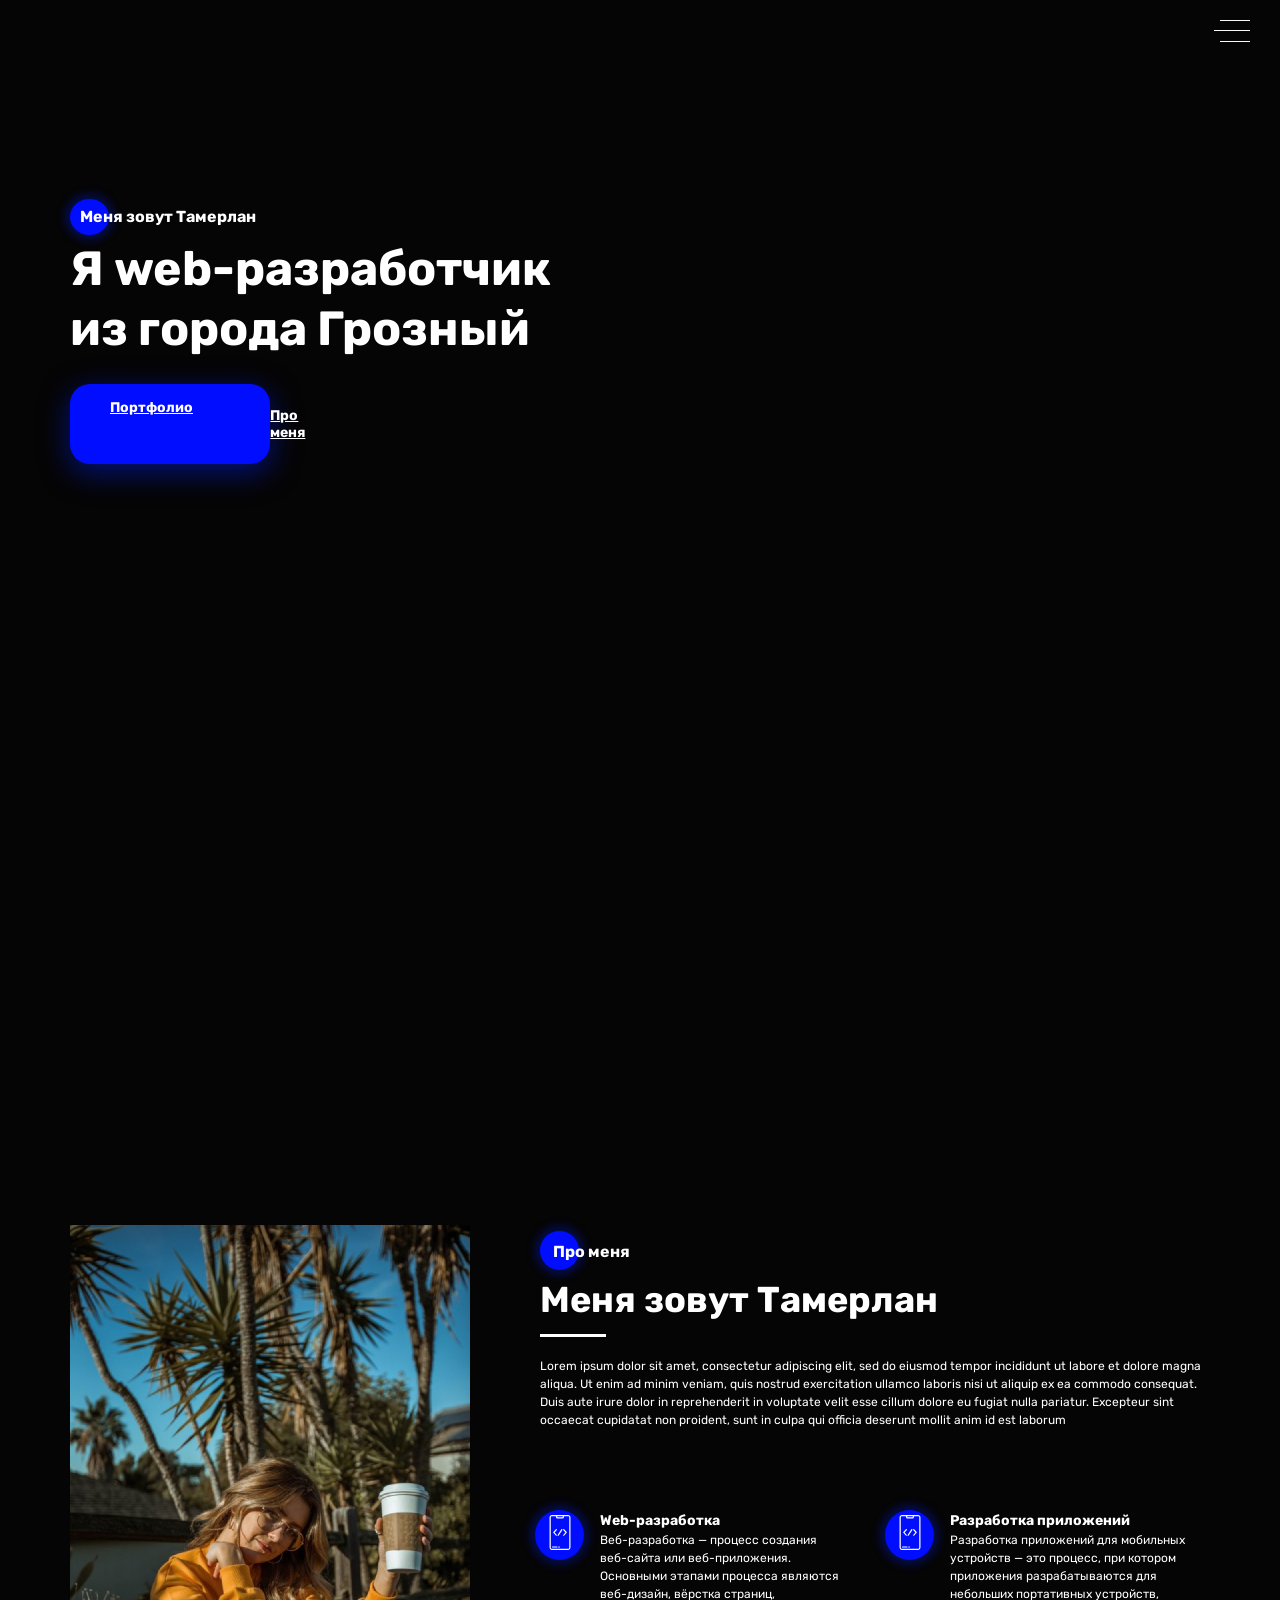
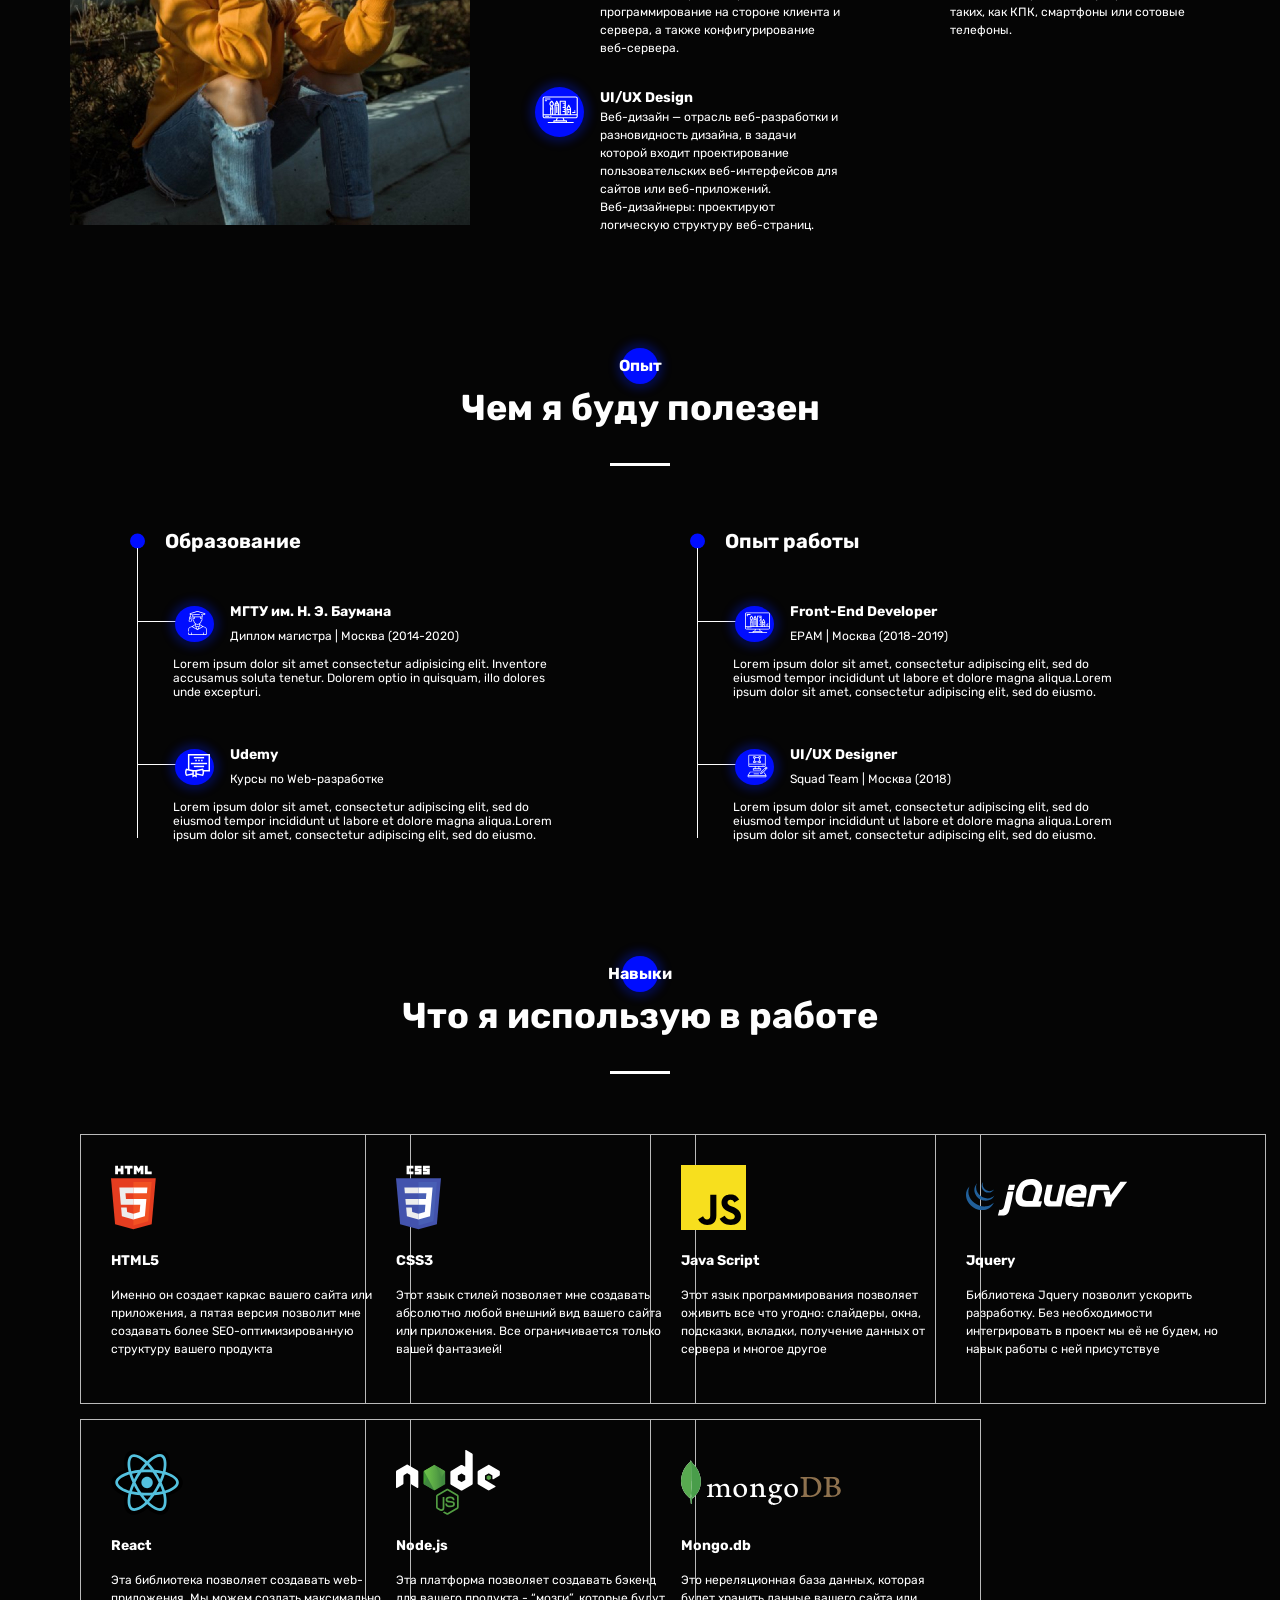
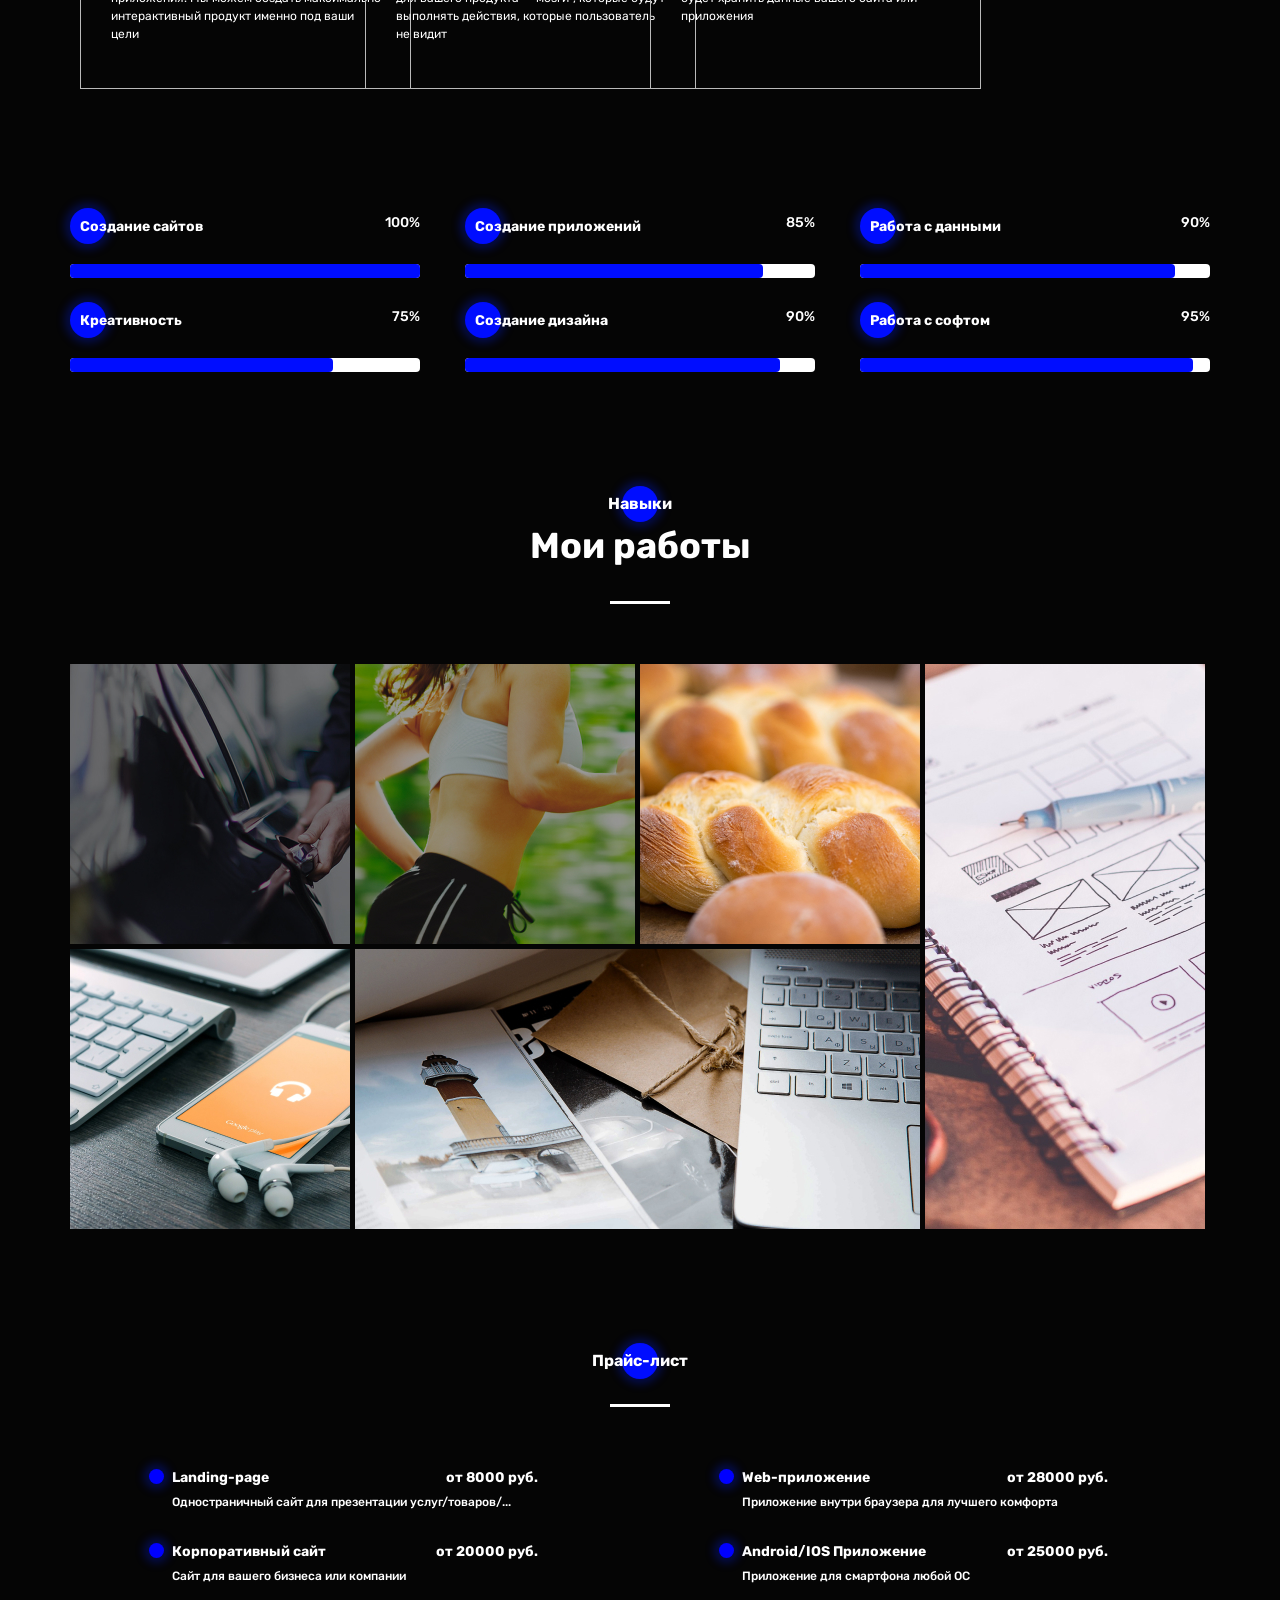
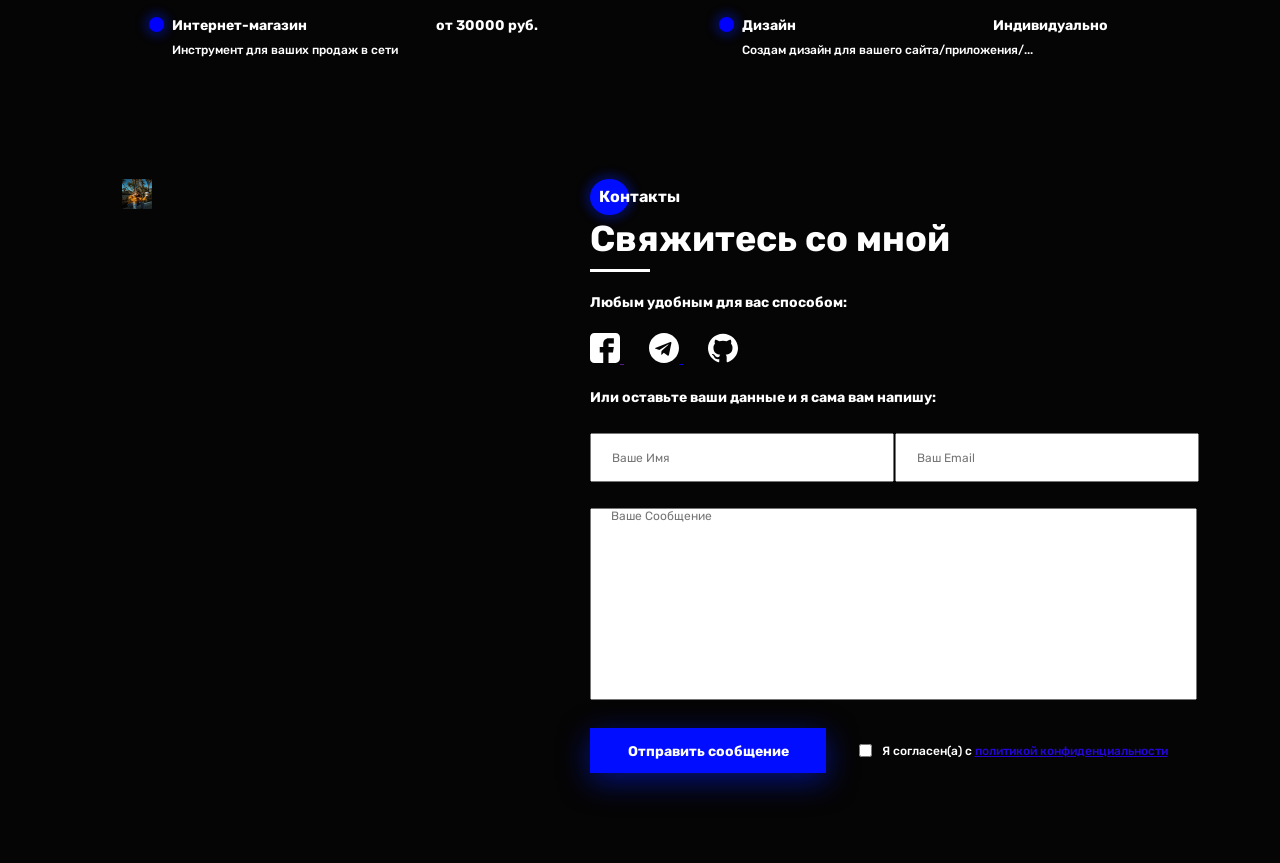
==== commit 93f43226: "Update index.html" ====
--- a/index.html
+++ b/index.html
@@ -130,7 +130,7 @@
         <div class="container">
             <div class="about__wrapper">
                 <div class="about__photo">
-                    <img src="" alt="photo">
+                    <img src="img/personal-photo/Photo.jpg" alt="photo">
                 </div>
                 <div class="about__descr">
                     <h2 class="title_fz16 about__title">Про меня</h2>
@@ -628,7 +628,7 @@
         <div class="container">
             <div class="contacts__wrapper">
                 <div class="contacts__photo">
-                    <img src="" alt="">
+                    <img src="img/personal-photo/Photo.jpg" alt="photo">
                 </div>
                 <div class="contacts__content">
                     <h2 class="title title_fz16 contacts__title">Контакты</h2>
@@ -669,10 +669,10 @@
                         Или оставьте ваши данные и я сама вам напишу:
                     </div>
                         <div action="#" class="contacts__form">
-                            <div class="contacts__input">
+                            <form class="contacts__input">
                                 <input name="name" id="name" type="text" placeholder="Ваше Имя" required>
                                 <label for="name"></label>
-                        </div>
+                        </form>
                             <div class="contacts__input">
                                 <input name= "email" id="email" type="email" placeholder="Ваш Email" required>
                                 <label for="email"></label>
@@ -692,8 +692,9 @@
                 </div>
             </div>
         </div>
-    </section>
+    </div>  
+</section>
 
     <script src="js/script.js"></script>
 </body>
-</html>+</html>
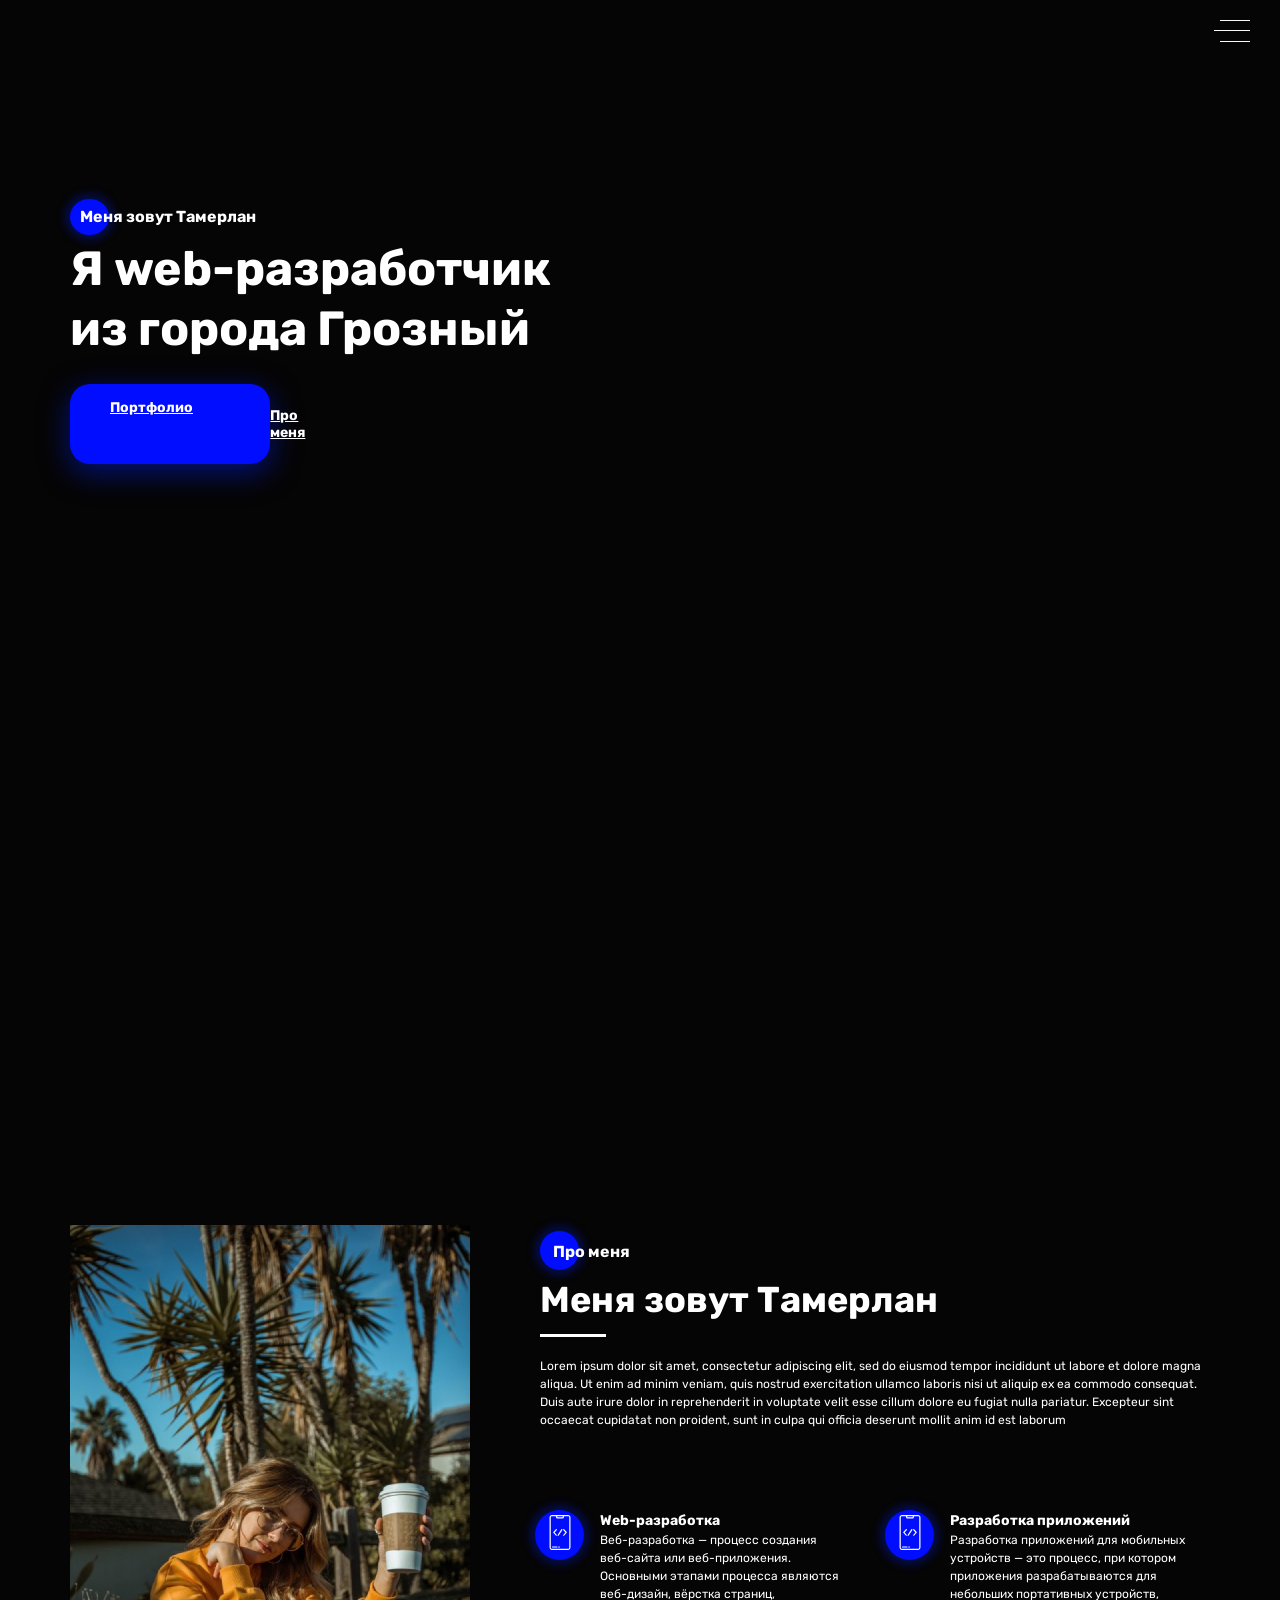
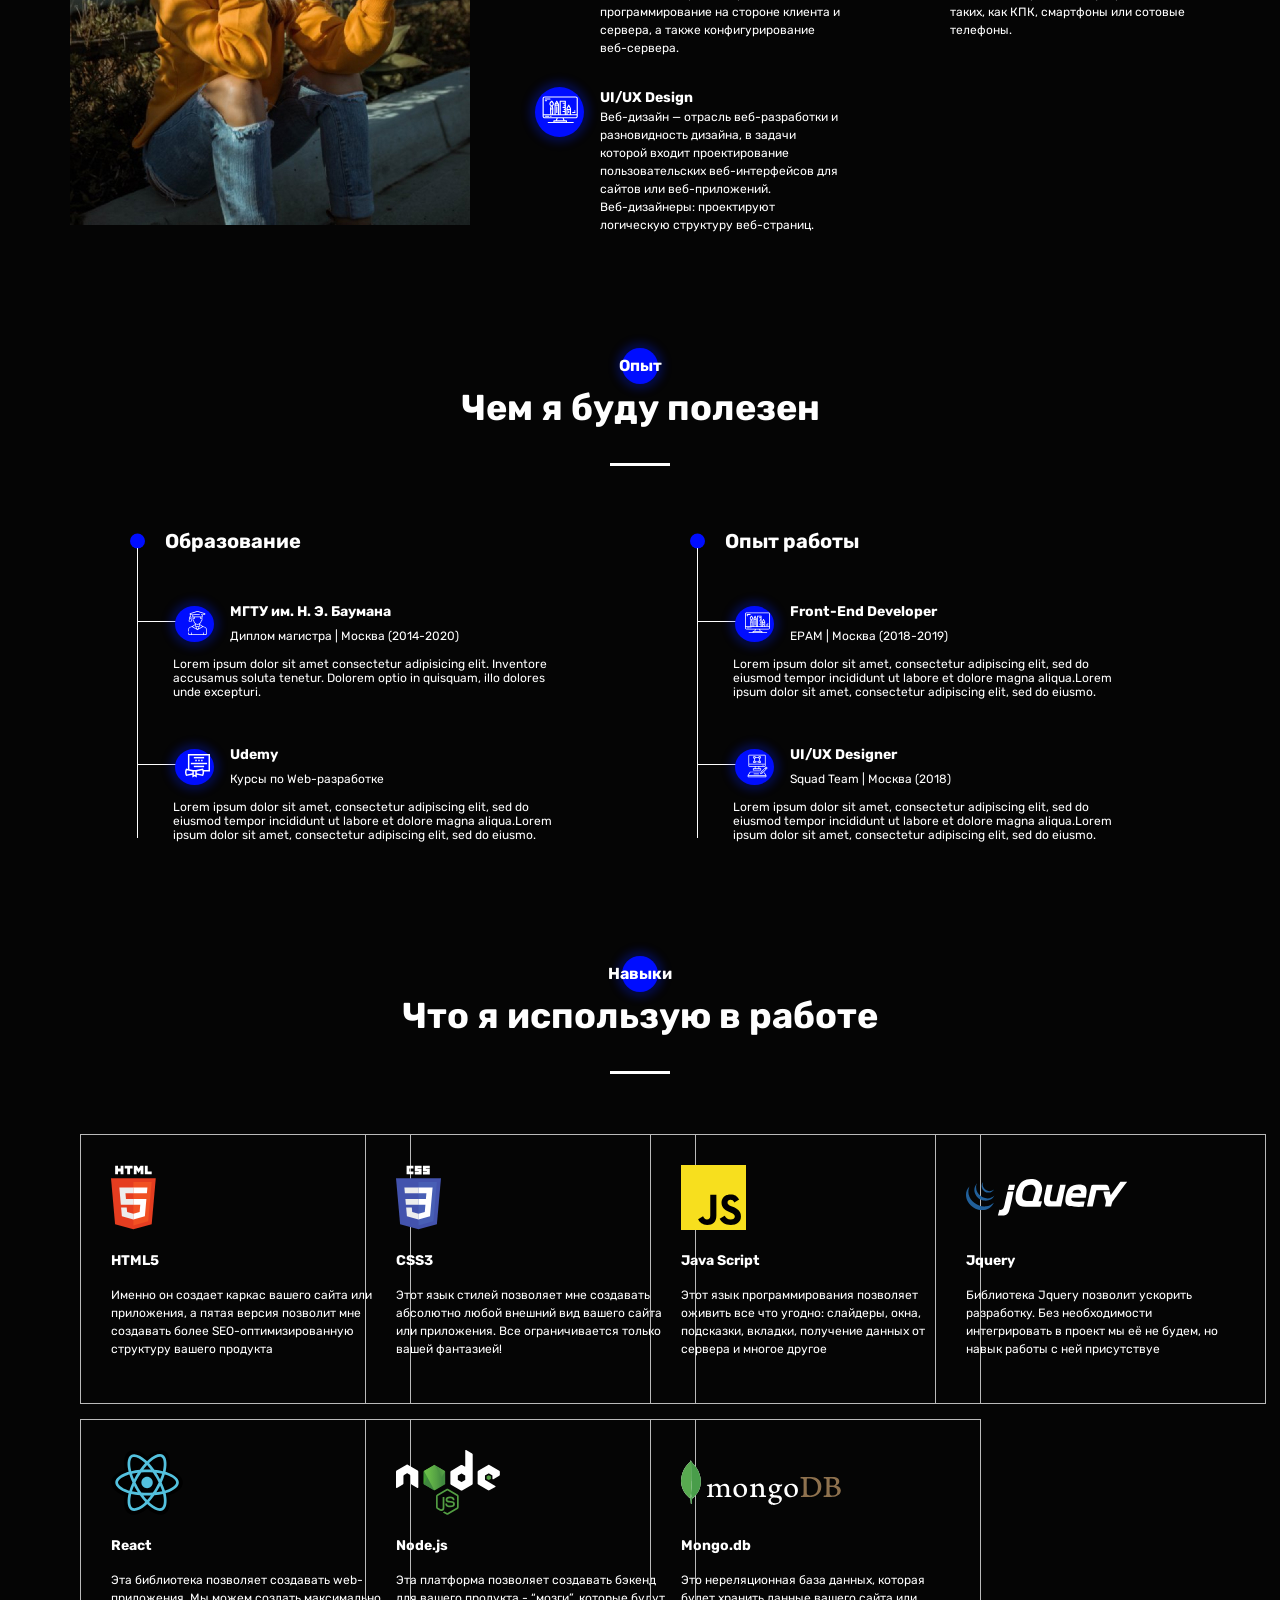
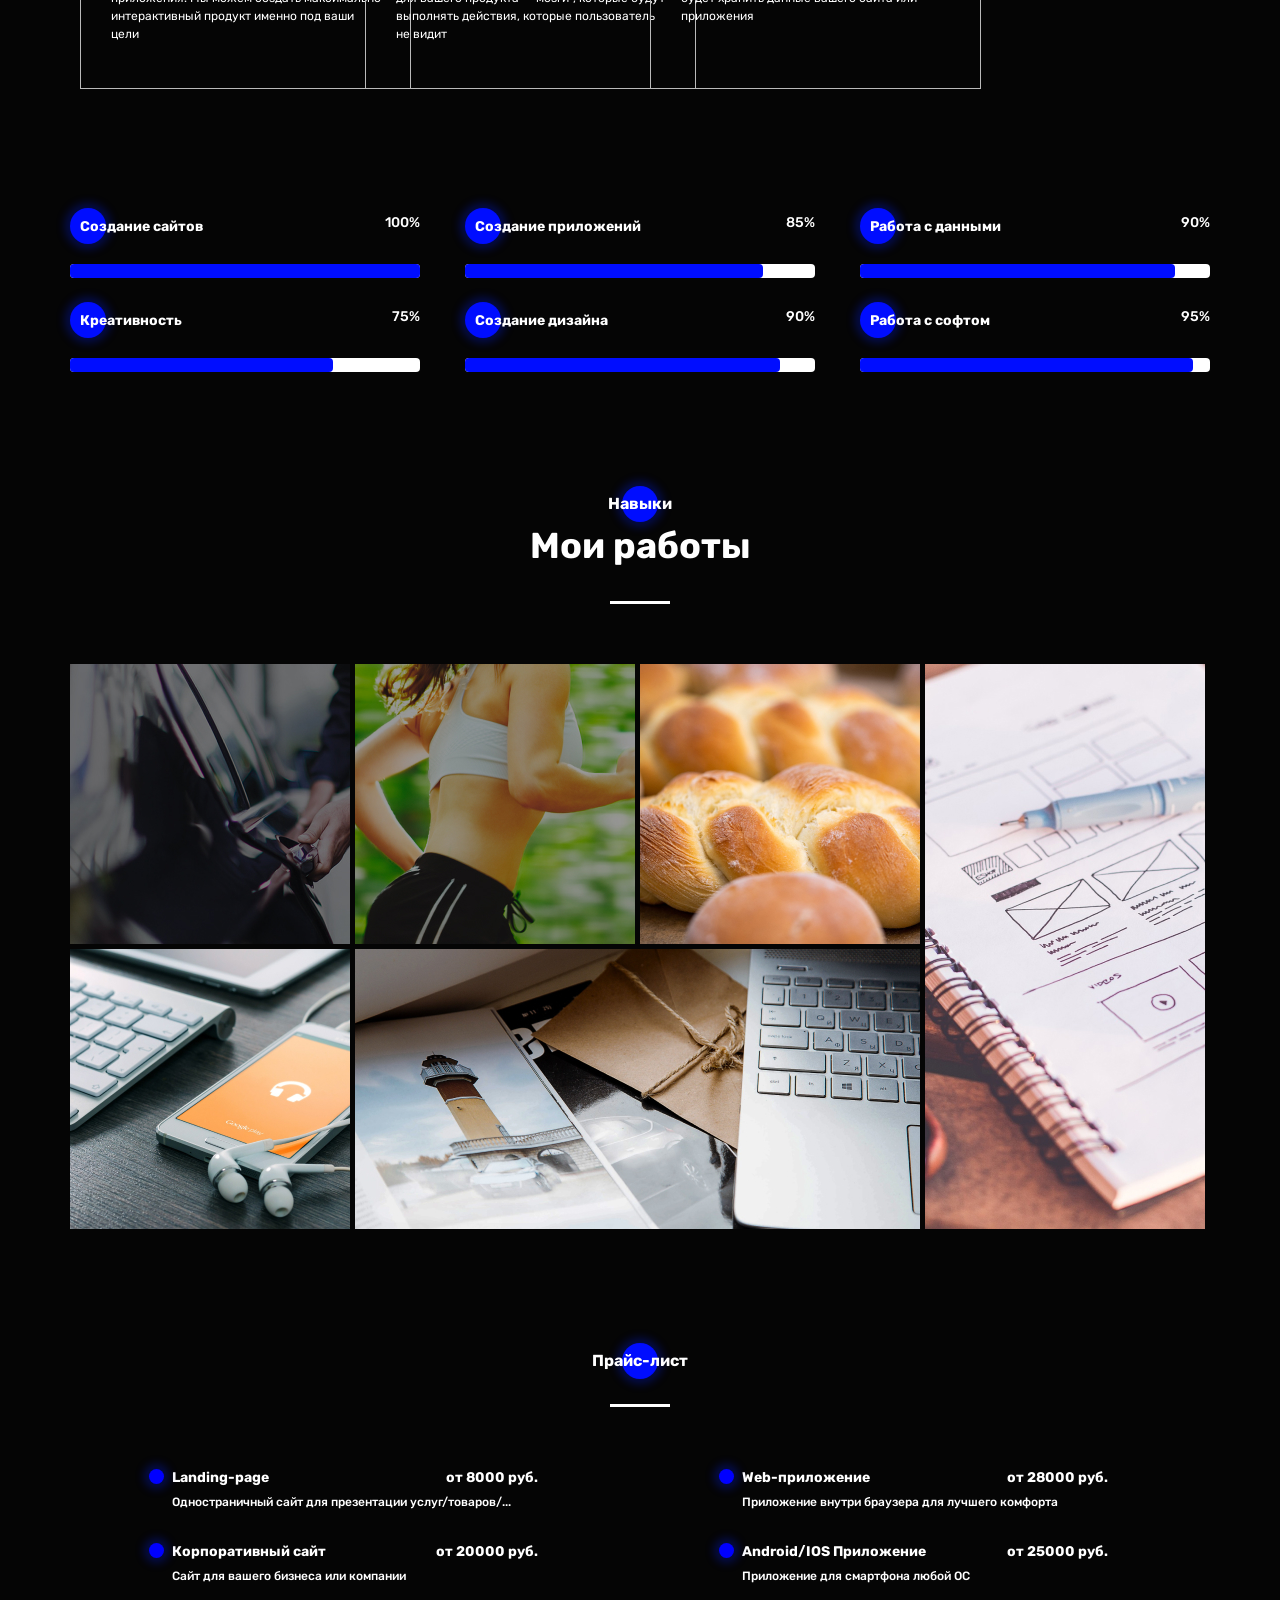
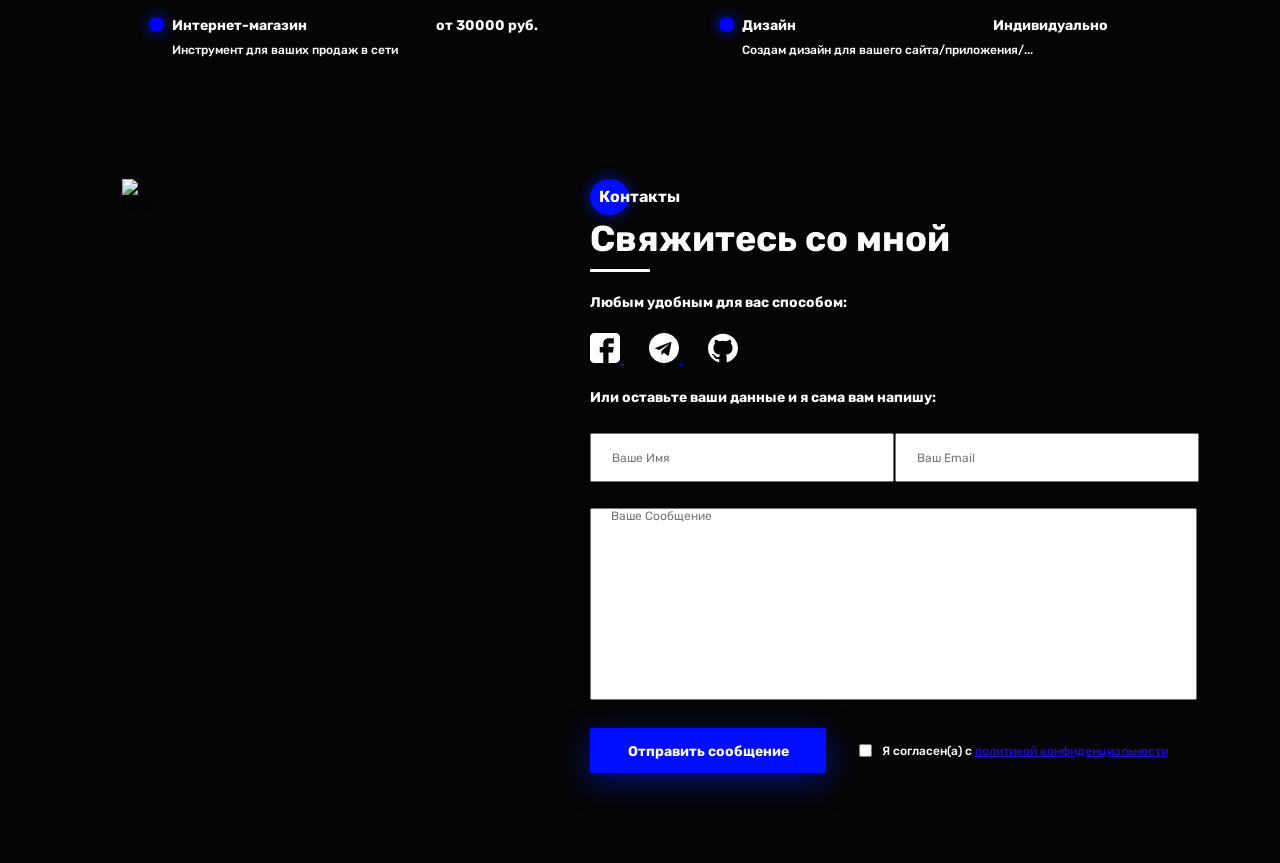
==== commit 7c9d28c5: "Update index.html" ====
--- a/index.html
+++ b/index.html
@@ -628,7 +628,7 @@
         <div class="container">
             <div class="contacts__wrapper">
                 <div class="contacts__photo">
-                    <img src="img/personal-photo/Photo.jpg" alt="photo">
+                    <img src="" alt="photo">
                 </div>
                 <div class="contacts__content">
                     <h2 class="title title_fz16 contacts__title">Контакты</h2>
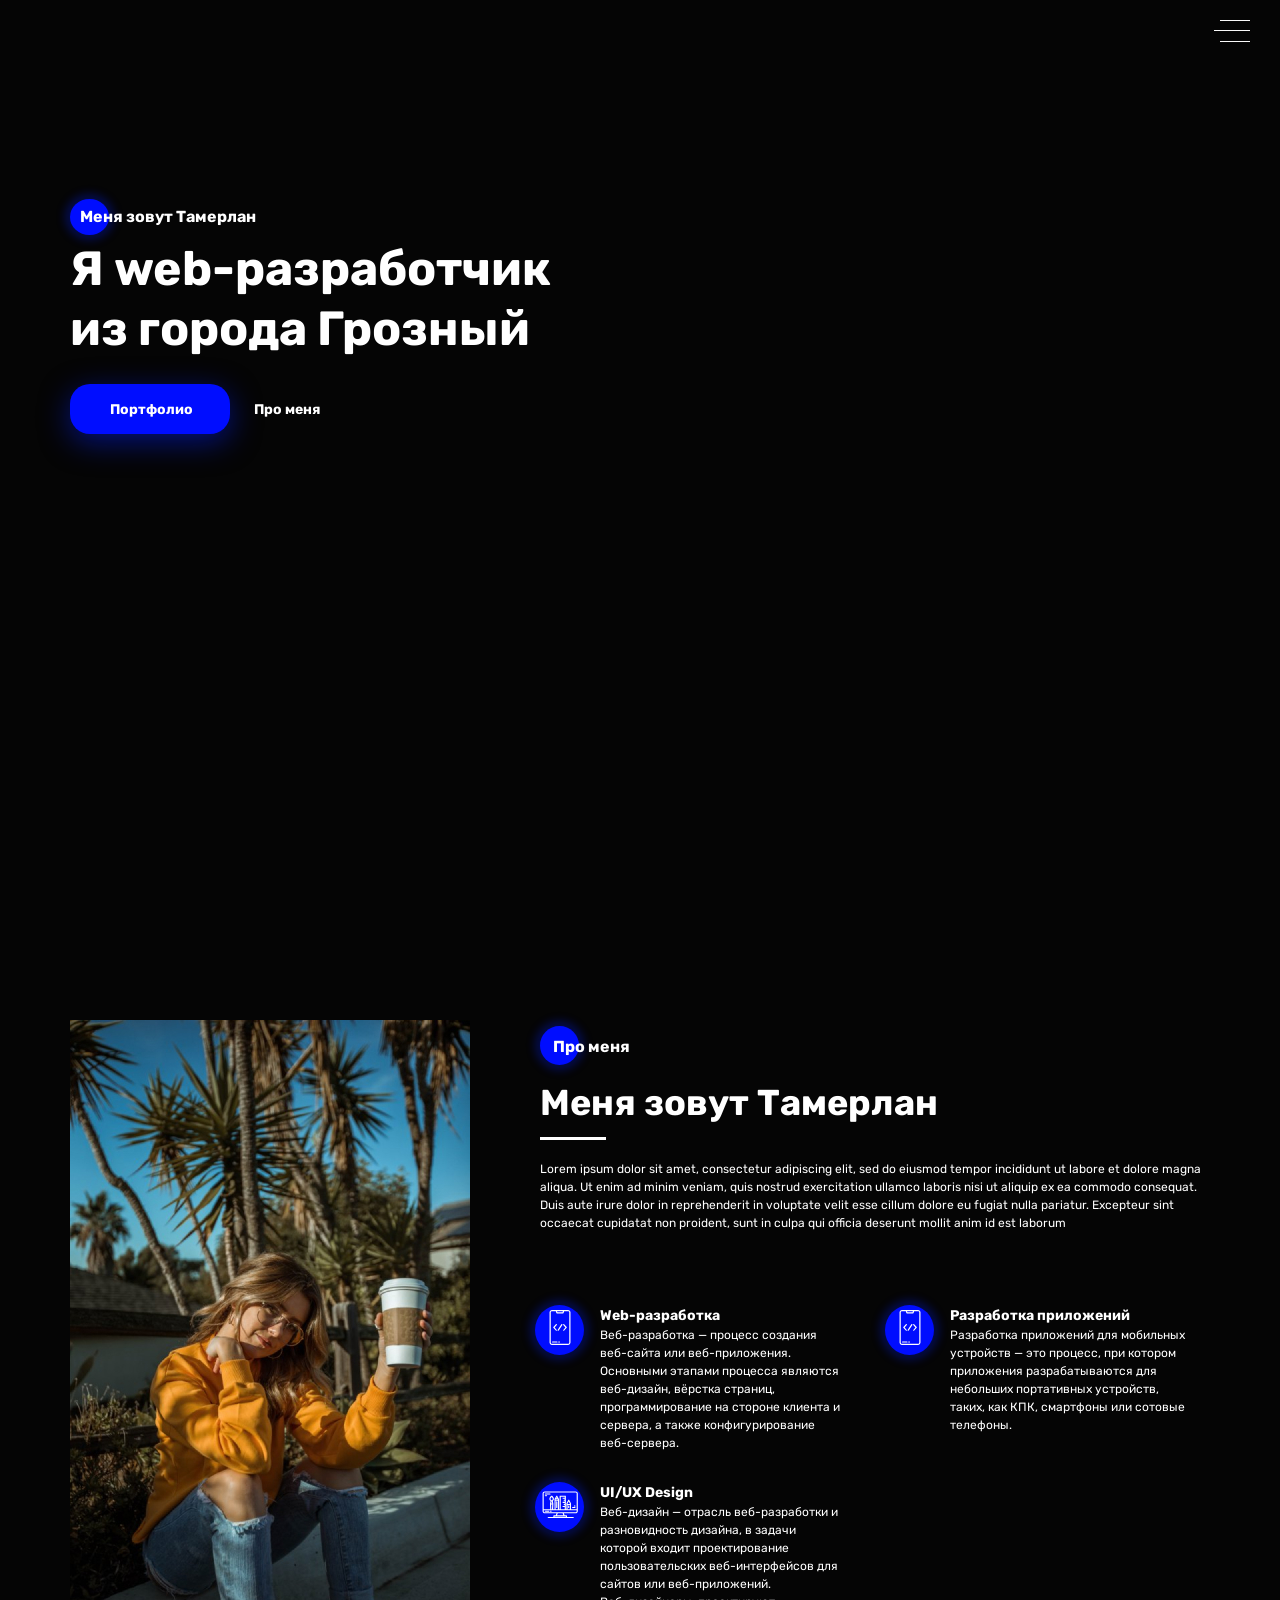
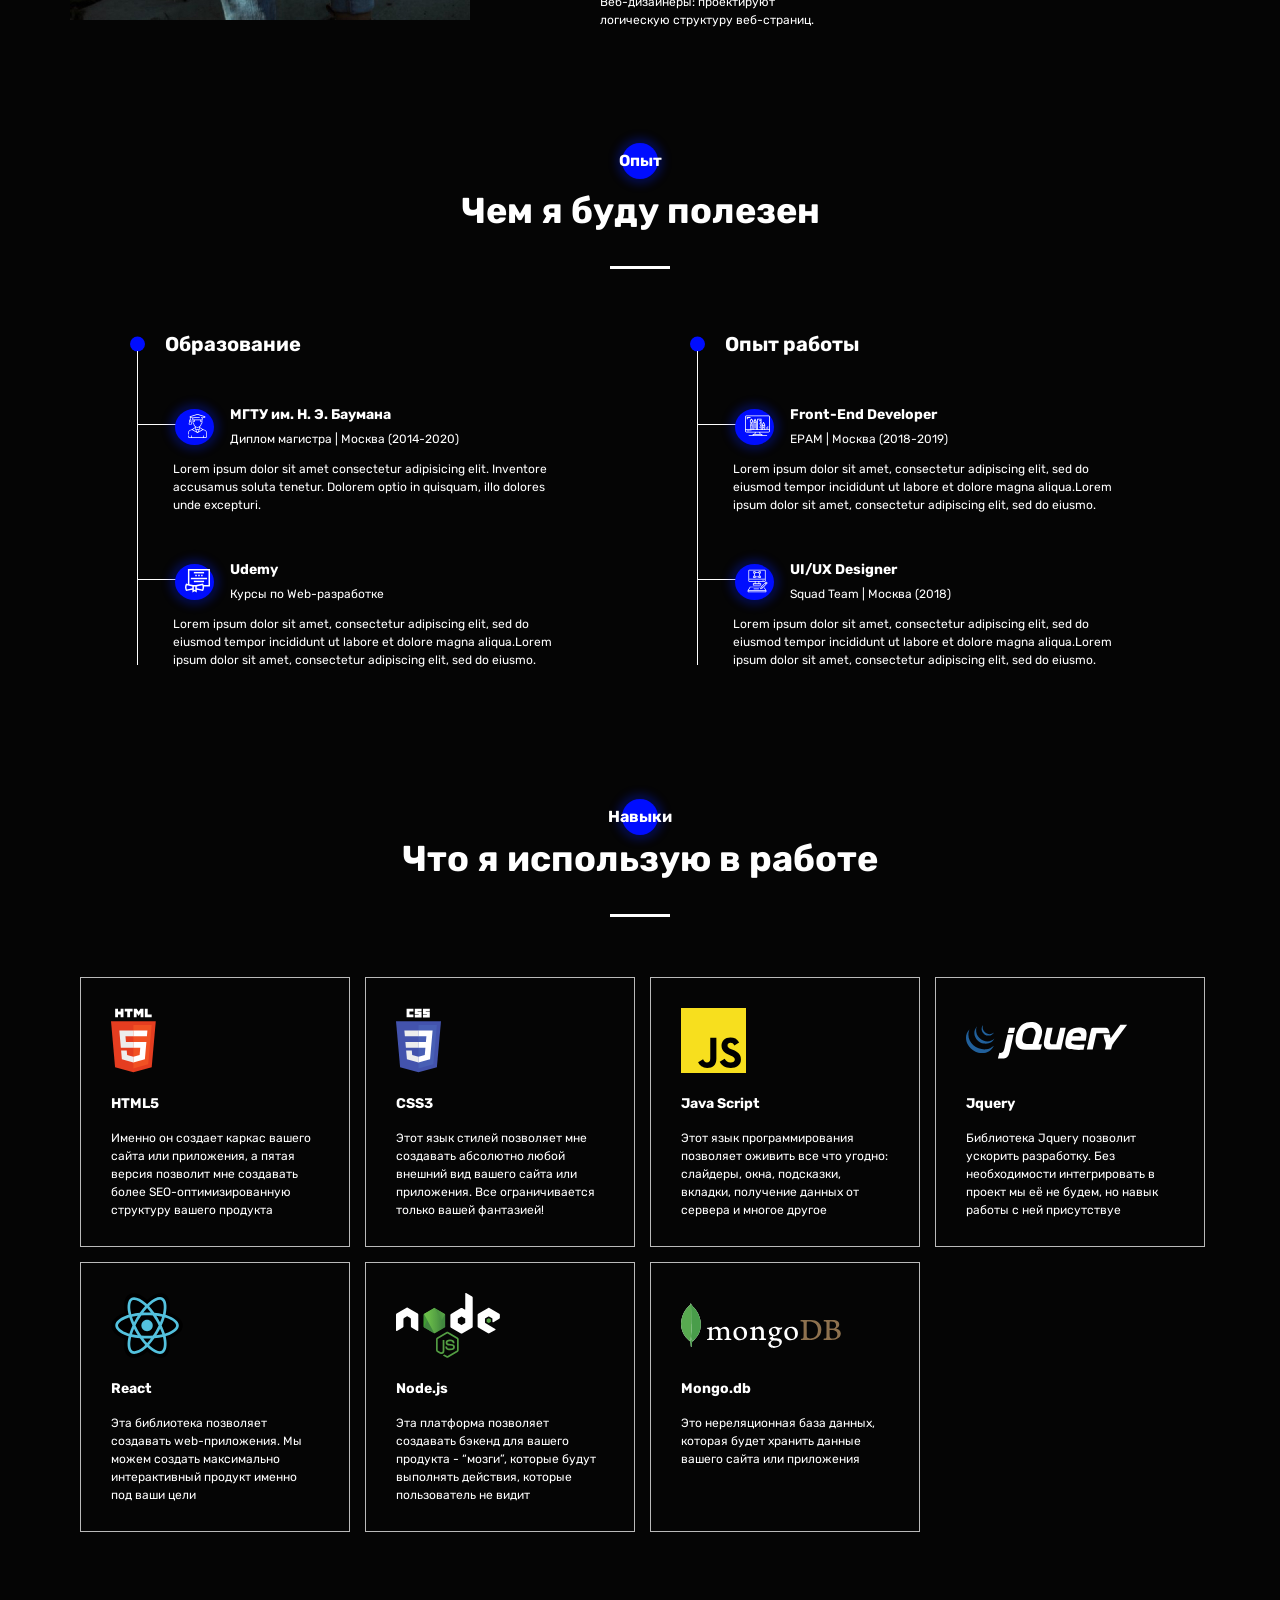
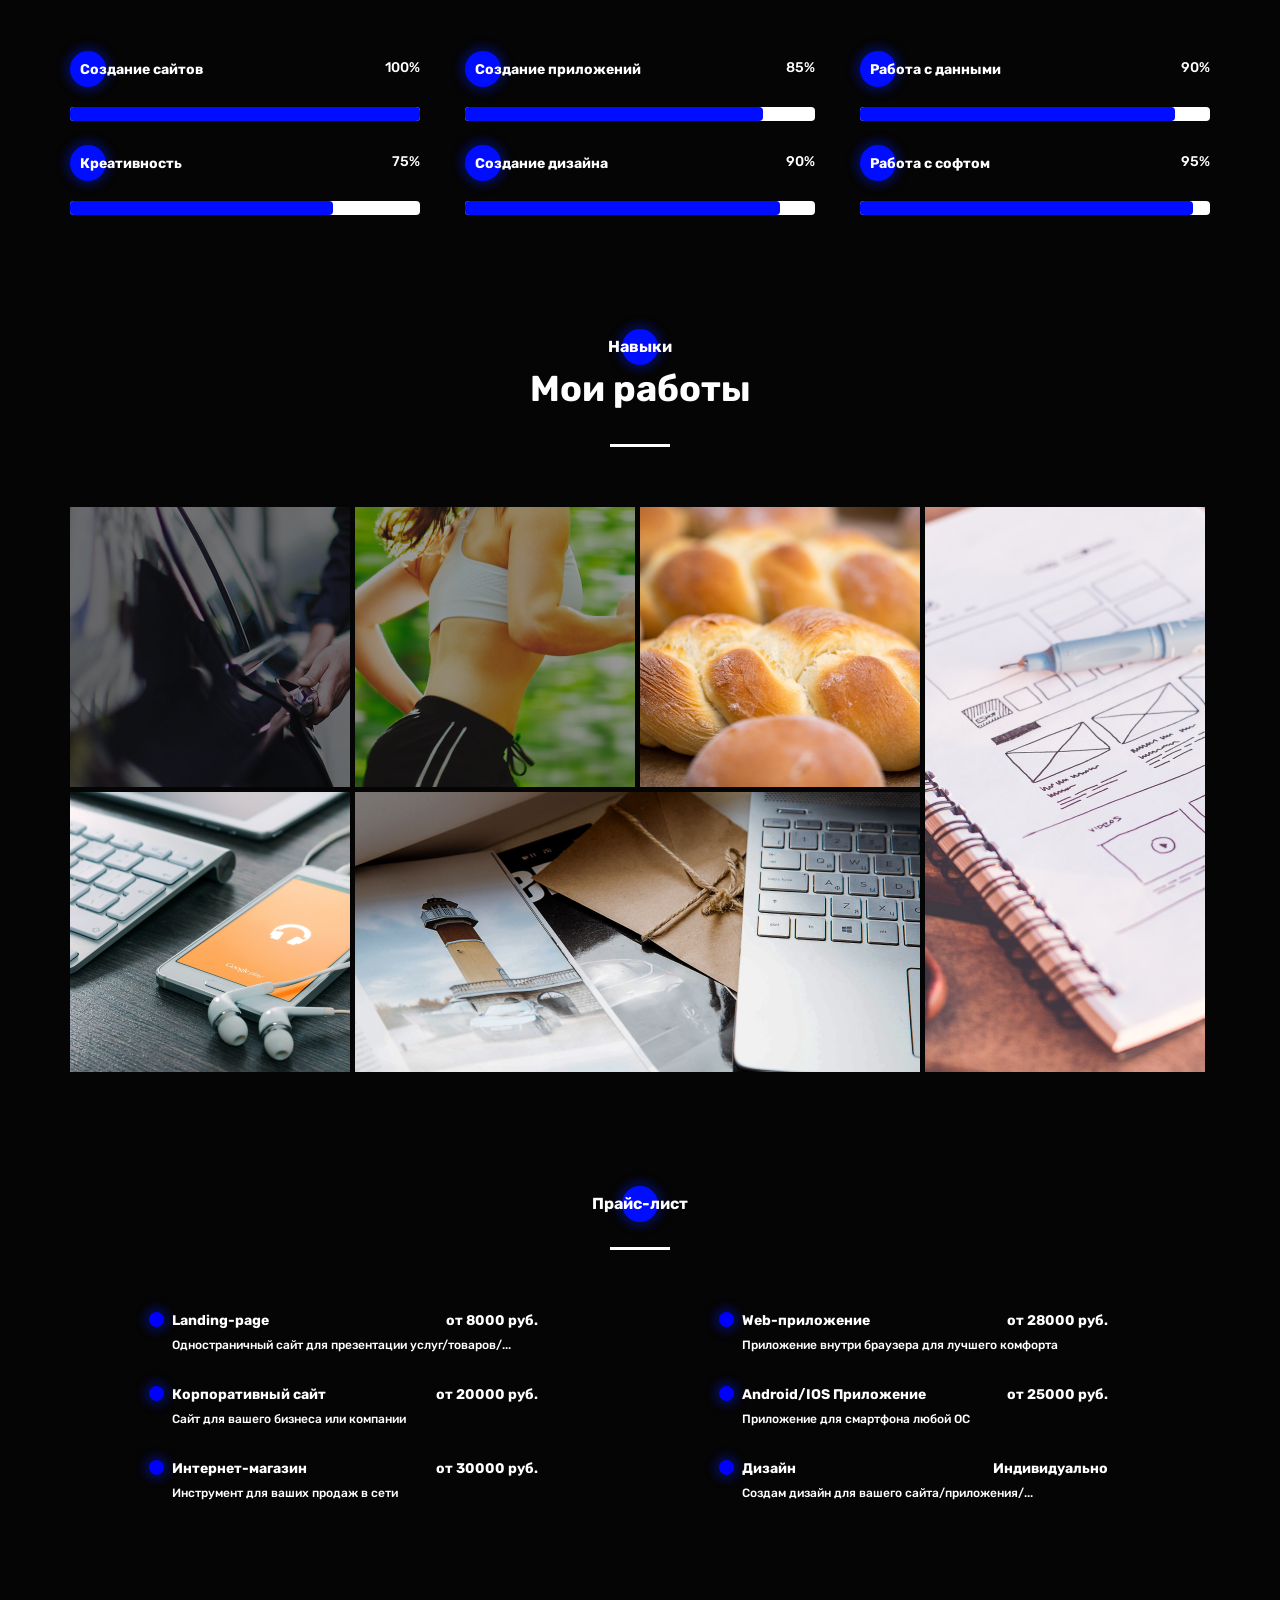
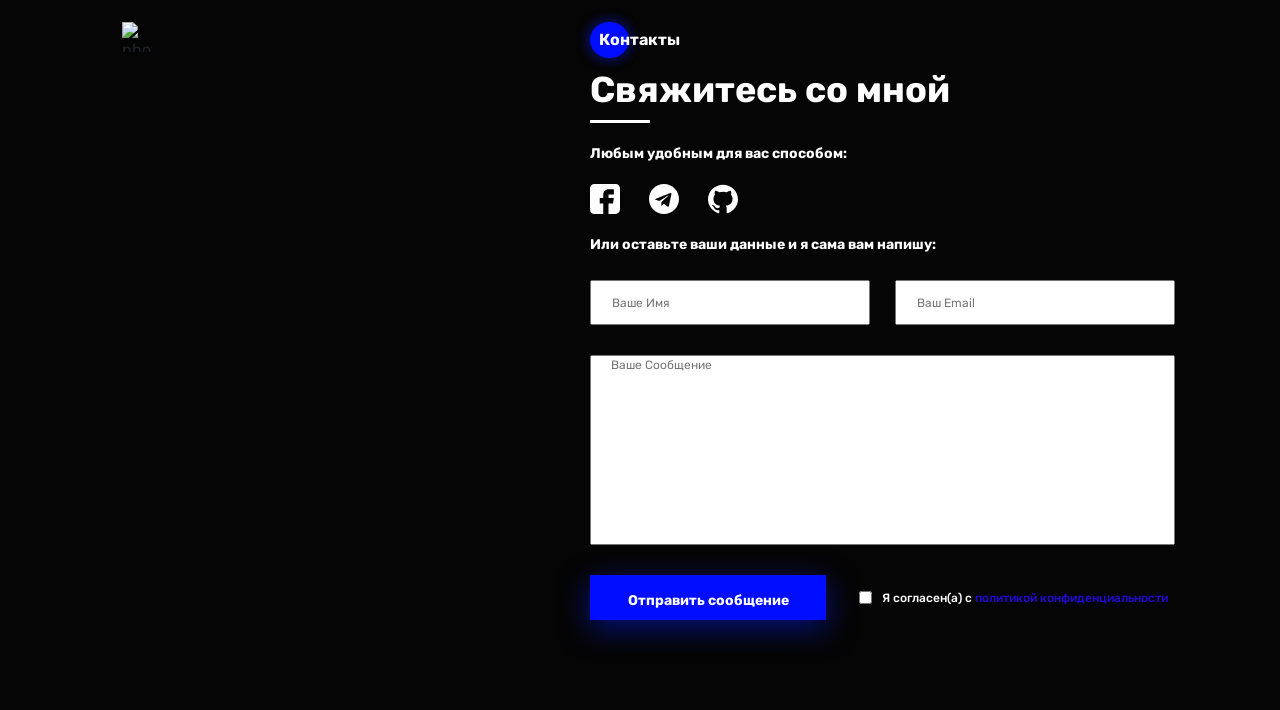
==== commit ee4914b4: "Update index.html" ====
--- a/index.html
+++ b/index.html
@@ -41,6 +41,7 @@
         <meta name="msapplication-TileImage" content="icons/favicon/ms-icon-144x144">
         <meta name="theme-color" content="#ffffff">
         <link rel="stylesheet" href="css/style.min.css">
+        <link rel="stylesheet" href="sass/style.css">
     </head>
     <body>
 
--- a/sass/style.css
+++ b/sass/style.css
@@ -0,0 +1,1299 @@
+@charset "UTF-8";
+@import url("https://fonts.googleapis.com/css2?family=Rubik:wght@300..900&display=swap");
+/* @import url("https://fonts.googleapis.com/css2?family=Poppins:wght@300;500;700&display=swap"); */
+@import 'libs/bootstrap-reboot.min.css';
+/* $main-color: #28E63F; */
+/* @font-face {
+    font-family: 'Roboto';
+    src: url('../fonts/Roboto-Medium.woff') format("woff");
+    font-weight: 500;
+    font-style: normal;
+}
+
+@font-face {
+    font-family: 'Roboto';
+    src: url('../fonts/Roboto-Bold.woff') format("woff");
+    font-weight: 700;
+    font-style: normal;
+} */
+html {
+  scroll-behavior: smooth;
+}
+
+* {
+  font-family: "Rubik";
+  margin: 0;
+  padding: 0;
+}
+
+.container {
+  width: 1140px;
+  margin: 0 auto;
+}
+
+.divider {
+  width: 60px;
+  height: 3px;
+  background-color: #fff;
+  margin: 25px auto 0 auto;
+}
+
+.promo {
+  min-height: 100vh;
+  position: relative;
+  padding-top: 205px;
+  margin: 0 auto;
+  background-color: #050505;
+}
+.promo__title {
+  width: 521px;
+  margin-top: 10px;
+}
+.promo__subtitle {
+  position: relative;
+  padding-left: 10px;
+  z-index: 2;
+}
+.promo__subtitle:before {
+  content: "";
+  position: absolute;
+  width: 39px;
+  height: 36px;
+  z-index: -1;
+  top: -25%;
+  left: 0%;
+  background: #000dff;
+  border-radius: 100%;
+  box-shadow: 0px 0px 10px 5px rgba(0, 30, 250, 0.3);
+}
+.promo__btns {
+  margin-top: 25px;
+  display: flex;
+  align-items: center;
+  justify-content: space-between;
+  width: 250px;
+}
+.promo__link {
+  color: #fff;
+  font-weight: bold;
+  font-size: 14px;
+}
+.promo__link:hover {
+  color: #fff;
+  text-decoration: overline;
+}
+
+.title {
+  color: #fff;
+  font-weight: bold;
+  font-size: 36px;
+  line-height: 60px;
+}
+.title_fz12 {
+  color: #fff;
+  /* margin-top: 6px; */
+  font-size: 12px;
+  line-height: 18px;
+  font-weight: 400;
+}
+.title_fz14 {
+  color: #fff;
+  font-size: 14px;
+  line-height: 21px;
+  font-weight: bold;
+}
+.title_fz16 {
+  color: #fff;
+  font-size: 16px;
+  line-height: 24px;
+  font-weight: bold;
+}
+.title_fz20 {
+  color: #fff;
+  font-size: 20px;
+  line-height: 30px;
+  font-weight: bold;
+}
+.title_fz36 {
+  color: #fff;
+  font-size: 36px;
+  line-height: 60px;
+  font-weight: bold;
+}
+.title_fz48 {
+  color: #fff;
+  font-size: 48px;
+  line-height: 60px;
+  font-weight: bold;
+}
+.title__section-title {
+  position: relative;
+  text-align: center;
+  z-index: 2;
+}
+.title__section-title:before {
+  content: "";
+  position: absolute;
+  width: 39px;
+  height: 36px;
+  z-index: -1;
+  top: -25%;
+  left: 0%;
+  background: #000dff;
+  border-radius: 100%;
+  box-shadow: 0px 0px 10px 5px rgba(0, 30, 250, 0.3);
+}
+.title__section-title:before {
+  width: 36px;
+  top: -6px;
+  left: 50%;
+  transform: translateX(-50%);
+  z-index: -1;
+  background: #000dff;
+}
+.title__section-subtitle {
+  text-align: center;
+}
+
+.btn {
+  color: #fff;
+  width: 160px;
+  height: 50px;
+  background: #000dff;
+  box-shadow: 0 8px 30px 0 rgba(0, 30, 250, 0.5);
+  padding: 15px 40px;
+  border-radius: 20px;
+  /* animation: fadeIn 3s ease-out;
+      @keyframes fadeIn {
+          0% {
+              opacity: 0;
+          }
+          100% {
+              opacity: 1;
+      }
+  } */
+}
+
+.sidepanel {
+  position: fixed;
+  top: 230px;
+  left: 50px;
+  display: flex;
+  flex-direction: column;
+  justify-content: space-between;
+  align-items: center;
+  height: 390px;
+  z-index: 3;
+}
+.sidepanel__link:hover svg path {
+  fill: #000dff;
+}
+.sidepanel__divider {
+  width: 2px;
+  height: 70px;
+  background-color: #fff;
+}
+.sidepanel img {
+  width: 21px;
+  height: 21px;
+  transform: rotate(90deg);
+}
+.sidepanel__text {
+  color: #fff;
+  height: 148px;
+  width: 25px;
+  font-weight: bold;
+}
+.sidepanel span {
+  color: #fff;
+  transform: rotate(-90deg) translate(-30%, -260%);
+  width: 150px;
+  display: block;
+  gap: 15px;
+}
+
+.about {
+  padding-top: 120px;
+  background-color: #050505;
+}
+.about__wrapper {
+  display: grid;
+  grid-template-columns: 400px 670px;
+  grid-template-rows: minmax(245px, auto) minmax(255px, auto);
+  grid-auto-rows: minmax(245px, auto);
+  -moz-column-gap: 70px;
+       column-gap: 70px;
+  row-gap: 40px;
+}
+.about__photo {
+  grid-row: 1/3;
+}
+.about__photo img {
+  width: 100%;
+}
+.about__descr {
+  color: #fff;
+  padding-top: 6px;
+}
+.about__descr .divider {
+  margin: 4px 0 20px 0;
+  width: 65.769px;
+  height: 3px;
+  background-color: #fff;
+}
+.about__title {
+  color: #fff;
+  font-size: 16px;
+  position: relative;
+  padding: 9px 0 6px 13px;
+  z-index: 2;
+}
+.about__title:before {
+  content: "";
+  position: absolute;
+  width: 39px;
+  height: 36px;
+  z-index: -1;
+  top: -25%;
+  left: 0%;
+  background: #000dff;
+  border-radius: 100%;
+  box-shadow: 0px 0px 10px 5px rgba(0, 30, 250, 0.3);
+}
+.about__title:before {
+  height: 39px;
+  z-index: -1;
+  top: 0%;
+  left: 0%;
+}
+.about__skills {
+  display: grid;
+  grid-template: repeat(2, minmax(115px, auto))/repeat(2, 300px);
+  grid-auto-rows: 1fr;
+  -moz-column-gap: 50px;
+       column-gap: 50px;
+  row-gap: 30px;
+  /*  &-text {
+      color: #fff;
+      margin-top: 6px;
+      font-size: 12px;
+      line-height: 18px;
+  } */
+}
+.about__skills-item {
+  display: grid;
+  grid-template-columns: 40px 240px;
+  -moz-column-gap: 20px;
+       column-gap: 20px;
+  z-index: 1;
+}
+.about__skills-circle {
+  position: relative;
+  padding: 5px 7px;
+  right: 5px;
+  background: none;
+}
+.about__skills-circle:before {
+  content: "";
+  position: absolute;
+  width: 39px;
+  height: 36px;
+  z-index: -1;
+  top: -25%;
+  left: 0%;
+  background: #000dff;
+  border-radius: 100%;
+  box-shadow: 0px 0px 10px 5px rgba(0, 30, 250, 0.3);
+}
+.about__skills-circle:before {
+  width: 49px;
+  height: 50px;
+  z-index: -1;
+  top: 0%;
+  left: 0%;
+  background: #000dff;
+}
+
+.hamburger {
+  position: absolute;
+  top: 20px;
+  right: 30px;
+  gap: 10px;
+  height: 21px;
+  display: flex;
+  flex-direction: column;
+  justify-content: space-between;
+  align-items: flex-end;
+  cursor: pointer;
+}
+.hamburger span {
+  display: block;
+  width: 30px;
+  height: 3px;
+  background-color: #fafafa;
+}
+.hamburger span.long {
+  width: 36px;
+}
+
+.menu {
+  position: fixed;
+  top: 0;
+  left: -100%;
+  width: 100%;
+  height: 100vh;
+  visibility: hidden;
+  opacity: 0;
+  z-index: 10;
+  transition: all 0.6s;
+}
+.menu.active {
+  left: 0;
+  visibility: visible;
+  opacity: 1;
+}
+.menu__block {
+  position: relative;
+  width: 345px;
+  height: 100%;
+  background: #ffffff;
+  padding-top: 140px;
+  padding-left: 40px;
+  transition: all 0.6s;
+  z-index: 10;
+}
+.menu__close {
+  position: absolute;
+  top: 25px;
+  right: 25px;
+  cursor: pointer;
+}
+.menu__list {
+  color: #000000;
+  padding-left: 40px;
+  list-style-type: none;
+}
+.menu__link {
+  position: relative;
+  font-size: 24px;
+  font-weight: bold;
+  margin-bottom: 15px;
+  line-height: normal;
+}
+.menu__link:before {
+  content: "";
+  position: absolute;
+  left: -35px;
+  top: 10px;
+  width: 10px;
+  height: 10px;
+  border-radius: 100%;
+  border: 1px solid #000000;
+  transition: all 0.6s;
+}
+.menu__link:hover:before {
+  background-color: #000dff;
+}
+.menu a {
+  color: #000000;
+}
+.menu a:hover svg path {
+  fill: #000dff;
+}
+.menu__social {
+  position: absolute;
+  bottom: 50px;
+  left: 50%;
+  transform: translateX(-50%);
+  width: 90px;
+  display: flex;
+  /* justify-content: space-between; */
+  flex-direction: row-reverse;
+  align-items: center;
+  gap: 20px;
+}
+.menu__overlay {
+  position: fixed;
+  top: 0;
+  left: 0;
+  width: 100%;
+  height: 100%;
+  background-color: #000;
+  opacity: 0.5;
+}
+
+.resume {
+  padding-top: 120px;
+  background-color: #050505;
+}
+.resume__title {
+  position: relative;
+  text-align: center;
+  z-index: 2;
+}
+.resume__title:before {
+  content: "";
+  position: absolute;
+  width: 39px;
+  height: 36px;
+  z-index: -1;
+  top: -25%;
+  left: 0%;
+  background: #000dff;
+  border-radius: 100%;
+  box-shadow: 0px 0px 10px 5px rgba(0, 30, 250, 0.3);
+}
+.resume__title:before {
+  width: 36px;
+  top: -6px;
+  left: 50%;
+  transform: translateX(-50%);
+  z-index: -1;
+  background: #000dff;
+}
+.resume__subtitle {
+  text-align: center;
+}
+.resume__wrapper {
+  padding: 60px 65px 0 60px;
+  display: grid;
+  grid-template-columns: repeat(2, 425px);
+  -moz-column-gap: 135px;
+       column-gap: 135px;
+}
+.resume__column-title {
+  position: relative;
+  padding-left: 35px;
+  margin-bottom: 0;
+}
+.resume__column-title:before {
+  content: "";
+  position: absolute;
+  width: 15px;
+  height: 15px;
+  background-color: #000dff;
+  border-radius: 100%;
+  left: 0;
+  top: 50%;
+  transform: translateY(-50%);
+}
+.resume__column ul {
+  list-style-type: none;
+}
+.resume__column ul li {
+  position: relative;
+}
+.resume__column ul li:after {
+  content: "";
+  width: 1px;
+  height: 100%;
+  position: absolute;
+  top: -9.5px;
+  left: 7px;
+  background-color: #fff;
+}
+.resume__item {
+  position: relative;
+}
+.resume__item:before {
+  content: "";
+  height: 1px;
+  width: 45px;
+  position: absolute;
+  top: 65px;
+  left: 7px;
+  background-color: #fff;
+}
+.resume__item-head {
+  position: relative;
+  padding: 45px 0 0 100px;
+}
+.resume__item-head h4 {
+  margin-bottom: 0;
+}
+.resume__item-body {
+  padding-left: 43px;
+  margin-top: 12px;
+}
+.resume__item-icon {
+  position: absolute;
+  top: 50px;
+  left: 45px;
+  z-index: 2;
+}
+.resume__item-icon:before {
+  content: "";
+  position: absolute;
+  width: 39px;
+  height: 36px;
+  z-index: -1;
+  top: -25%;
+  left: 0%;
+  background: #000dff;
+  border-radius: 100%;
+  box-shadow: 0px 0px 10px 5px rgba(0, 30, 250, 0.3);
+}
+.resume__item-icon svg {
+  position: absolute;
+  left: 10px;
+  top: 5px;
+}
+.resume__item-location {
+  color: #fff;
+  font-size: 12px;
+  line-height: 18px;
+  margin-top: 5px;
+}
+.resume__item-body {
+  color: #fff;
+  font-size: 12px;
+}
+
+.skills {
+  padding-top: 120px;
+  background-color: #050505;
+}
+.skills__items {
+  margin-top: 60px;
+  display: grid;
+  padding: 0 10px;
+  gap: 15px;
+  grid-template: repeat(2, minmax(270px, auto))/repeat(4, 270px);
+  grid-auto-rows: minmax(270px, auto);
+}
+.skills__item {
+  width: 270px;
+  border: 1px solid #BABABA;
+  /* background: rgba(196, 196, 196, 0.00); */
+  /* margin-top: 15px; */
+  padding: 30px 29px 25px 30px;
+}
+.skills__item-img {
+  display: flex;
+  align-items: center;
+  min-height: 65px;
+  /* позволяет картинке занимать такую же высоту, которую занимают остальные картинку */
+}
+.skills h3 {
+  margin-top: 20px;
+  margin-bottom: 0;
+}
+.skills p {
+  margin-top: 15px;
+  margin-bottom: 0;
+}
+
+.skills__ratings {
+  padding-top: 125px;
+  display: grid;
+  grid-template-columns: repeat(3, 350px);
+  -moz-column-gap: 45px;
+       column-gap: 45px;
+  row-gap: 30px;
+}
+.skills__ratings-item {
+  display: flex;
+  flex-wrap: wrap;
+  justify-content: space-between;
+}
+.skills__ratings-title {
+  position: relative;
+  padding: 2px 0px 2px 10px;
+  z-index: 2;
+}
+.skills__ratings-title:before {
+  content: "";
+  position: absolute;
+  width: 39px;
+  height: 36px;
+  z-index: -1;
+  top: -25%;
+  left: 0%;
+  background: #000dff;
+  border-radius: 100%;
+  box-shadow: 0px 0px 10px 5px rgba(0, 30, 250, 0.3);
+}
+.skills__ratings-title:before {
+  width: 36px;
+}
+.skills__ratings-counter {
+  color: #fff;
+  font-size: 14px;
+  font-weight: 500;
+}
+.skills__ratings-line {
+  width: 350px;
+  height: 14px;
+  margin-top: 25px;
+  background-color: #fff;
+  border-radius: 4px;
+  grid-column: 1/3;
+}
+.skills__ratings-line span {
+  display: block;
+  height: 100%;
+  background-color: #000dff;
+  border-radius: 4px;
+  grid-column: 1/3;
+}
+
+.portfolio {
+  padding-top: 120px;
+  background-color: #050505;
+}
+.portfolio__wrapper {
+  margin-top: 60px;
+  display: grid;
+  grid-template: repeat(2, 280px)/repeat(4, 280px);
+  grid-auto-rows: 280px;
+  gap: 5px;
+}
+.portfolio__wrapper .vertical {
+  grid-row: 1/3;
+  grid-column: 4/5;
+}
+.portfolio__wrapper .horizontal {
+  grid-column: 2/4;
+  grid-row: 2/3;
+}
+.portfolio__item {
+  transition: all 0.5s;
+}
+.portfolio__item img {
+  width: 100%;
+}
+.portfolio__item:hover {
+  filter: contrast(100%) brightness(50%);
+  transition: all 0.6s;
+}
+
+.price {
+  background-color: #050505;
+  padding: 120px 50px 0 50px;
+}
+.price .divider {
+  margin: 31px auto 0 auto;
+}
+.price__wrapper {
+  display: grid;
+  grid-template-columns: repeat(2, 366px);
+  grid-auto-rows: minmax(44px, auto);
+  justify-content: space-around;
+  margin-top: 60px;
+  row-gap: 30px;
+}
+.price__item {
+  position: relative;
+  display: flex;
+  flex-wrap: wrap;
+  justify-content: space-between;
+  align-content: space-between;
+}
+.price__item:before {
+  content: "";
+  position: absolute;
+  width: 39px;
+  height: 36px;
+  z-index: -1;
+  top: -25%;
+  left: 0%;
+  background: #000dff;
+  border-radius: 100%;
+  box-shadow: 0px 0px 10px 5px rgba(0, 30, 250, 0.3);
+}
+.price__item:before {
+  content: "";
+  position: absolute;
+  width: 15px;
+  height: 15px;
+  background-color: blue;
+  border-radius: 100%;
+  left: -6.3%;
+  top: 5%;
+  z-index: 10;
+}
+.price__type {
+  color: #fff;
+  font-size: 14px;
+  font-weight: 700;
+  line-height: 21px;
+}
+.price__count {
+  color: #fff;
+  font-size: 14px;
+  font-weight: 700;
+  line-height: 21px;
+}
+.price__descr {
+  color: #fff;
+  font-size: 12px;
+  font-weight: 500;
+  line-height: 18px;
+}
+
+.contacts {
+  padding: 120px 0 90px 0;
+  background-color: #050505;
+}
+.contacts__wrapper {
+  padding: 0 35px 0 52px;
+  display: grid;
+  grid-template-columns: 400px 585px;
+  justify-content: space-between;
+}
+.contacts__photo img {
+  width: 100%;
+}
+.contacts__content {
+  color: #fff;
+  padding-top: 6px;
+}
+.contacts__content .divider {
+  width: 60px;
+  margin: 0;
+}
+.contacts__title {
+  color: #fff;
+  font-size: 16px;
+  position: relative;
+  padding: 0 0 0 9px;
+  z-index: 2;
+}
+.contacts__title:before {
+  content: "";
+  position: absolute;
+  width: 39px;
+  height: 36px;
+  z-index: -1;
+  top: -25%;
+  left: 0%;
+  background: #000dff;
+  border-radius: 100%;
+  box-shadow: 0px 0px 10px 5px rgba(0, 30, 250, 0.3);
+}
+.contacts__text, .contacts__social {
+  margin-top: 20px;
+}
+.contacts__link {
+  margin-right: 25px;
+}
+.contacts__link:hover svg path {
+  fill: #000dff;
+}
+.contacts img {
+  max-width: 30px;
+  max-height: 30px;
+}
+.contacts__form {
+  margin-top: 25px;
+  display: grid;
+  grid-template: 45px 190px 45px/repeat(2, 280px);
+  justify-content: space-between;
+  row-gap: 30px;
+  /* label {
+      color: #000;
+      display: block;
+      position: absolute;
+      height: 18px;
+      padding: 0 8px 5px 8px;
+      font-size: 12px;
+      top: -9px;
+      left: 12px;
+      top: 13px;
+      left: 12px;
+      margin-bottom: 0;
+  } */
+}
+.contacts__triggers {
+  grid-column: 1/3;
+  display: grid;
+  grid-template-columns: repeat(2, auto);
+  -moz-column-gap: 25px;
+       column-gap: 25px;
+}
+.contacts__policy {
+  color: #fff;
+  font-size: 12px;
+  font-weight: 500;
+  display: flex;
+  align-items: center;
+}
+.contacts__policy input {
+  margin-right: 10px;
+}
+.contacts__policy a {
+  font-size: 12px;
+  color: #2306D6;
+  font-weight: 500;
+}
+.contacts__input {
+  position: relative;
+}
+.contacts__input input {
+  width: 100%;
+  height: 100%;
+  padding-left: 20px;
+  font-size: 12px;
+}
+.contacts__textarea {
+  grid-column: 1/3;
+}
+.contacts__textarea textarea {
+  width: 100%;
+  height: 100%;
+  resize: none;
+  padding-left: 20px;
+  font-size: 12px;
+}
+.contacts__btn {
+  width: 236px;
+  height: 45px;
+  /* padding: 13px 35px; */
+  border: none;
+  font-size: 14px;
+  font-weight: 700;
+  border-radius: 0;
+  padding: 15px 20px;
+}
+
+.policy {
+  text-align: center;
+}
+
+@media (max-width: 1439px) {
+  .sidepanel {
+    display: none;
+  }
+  .resume__column ul li:after {
+    height: 103%;
+    top: -8.5px;
+  }
+}
+@media (max-width: 1200px) {
+  .container {
+    max-width: 960px;
+  }
+  .promo {
+    padding: 205px 0 0 30px;
+  }
+  .about__wrapper {
+    grid-template-columns: 260px 570px;
+    -moz-column-gap: 40px;
+         column-gap: 40px;
+    row-gap: 30px;
+  }
+  .about__skills-item {
+    grid-template-columns: 40px 220px;
+  }
+  .about__skills-text {
+    margin-top: 6px;
+  }
+  .resume__wrapper {
+    grid-template-columns: repeat(2, 350px);
+    -moz-column-gap: 125px;
+         column-gap: 125px;
+    justify-content: center;
+  }
+  .skills__items {
+    grid-template: repeat(2, minmax(270px, auto))/repeat(3, 270px);
+    justify-content: center;
+    padding: 0;
+    gap: 12.5px;
+  }
+  .skills__ratings {
+    grid-template-columns: repeat(2, 350px);
+    justify-content: space-evenly;
+  }
+  .portfolio__wrapper {
+    grid-template: repeat(2, 220px)/repeat(4, 220px);
+    gap: 5px;
+    justify-content: center;
+  }
+  .price {
+    padding: 120px 20px 0 20px;
+  }
+  .contacts__subtitle {
+    font-size: 32px;
+  }
+  .contacts__form {
+    grid-template: 40px 140px 40px/repeat(2, 200px);
+    gap: 20px;
+  }
+  .contacts__wrapper {
+    grid-template-columns: 10px 435px;
+  }
+}
+@media (max-width: 992px) {
+  .container {
+    max-width: 720px;
+  }
+  .promo {
+    padding: 155px 0 0 35px;
+  }
+  .promo .hamburger {
+    right: 25px;
+  }
+  .promo__title {
+    font-size: 34px;
+    line-height: 53px;
+  }
+  .about {
+    padding-top: 120px;
+  }
+  .about__wrapper {
+    grid-template-columns: 1fr;
+    justify-items: center;
+    -moz-column-gap: 0;
+         column-gap: 0;
+  }
+  .about__photo {
+    display: none;
+  }
+  .about img {
+    display: none;
+  }
+  .about__text {
+    width: 428px;
+    line-height: 14px;
+  }
+  .about__subtitle {
+    font-size: 32px;
+    line-height: 53px;
+  }
+  .about__skills {
+    grid-template: repeat(1, minmax(115px, auto))/repeat(1, 269px);
+    -moz-column-gap: 0;
+         column-gap: 0;
+  }
+  .about__skills-item {
+    grid-template-columns: 40px 230px;
+  }
+  .resume__subtitle {
+    font-size: 32px;
+    line-height: 53px;
+  }
+  .resume__wrapper {
+    grid-template-columns: repeat(1, 350px);
+    -moz-column-gap: 0;
+         column-gap: 0;
+  }
+  .resume__column {
+    margin-bottom: 20px;
+  }
+  .resume ul li::after {
+    top: -10px;
+  }
+  .skills .title__section-subtitle {
+    font-size: 32px;
+    line-height: 53px;
+  }
+  .skills .divider {
+    margin: 20px auto 0 auto;
+  }
+  .skills__items {
+    grid-template: repeat(2, minmax(270px, auto))/repeat(2, 270px);
+    gap: 10.5px;
+  }
+  .skills__ratings {
+    padding-top: 120px;
+    grid-template-columns: repeat(2, 270px);
+    -moz-column-gap: 35px;
+         column-gap: 35px;
+  }
+  .portfolio .title__section-subtitle {
+    font-size: 32px;
+    line-height: 53px;
+  }
+  .portfolio .divider {
+    margin: 20px auto 0 auto;
+  }
+  .portfolio__wrapper {
+    margin-top: 55px;
+    gap: 4.5px;
+    grid-template: repeat(2, 180px)/repeat(4, 180px);
+  }
+  .portfolio__wrapper img {
+    height: 100%;
+  }
+  .price__wrapper {
+    grid-template-columns: repeat(1, 366px);
+    margin-top: 55px;
+  }
+  .contacts__subtitle {
+    font-size: 32px;
+    line-height: 48px;
+  }
+  .contacts__wrapper {
+    grid-template-columns: 10px 570px;
+  }
+  .contacts__form {
+    grid-template: 45px 180px 40px/repeat(2, 255px);
+  }
+}
+@media (max-width: 768px) {
+  .container {
+    max-width: 540px;
+  }
+  .promo {
+    padding: 150px 0 0 35px;
+  }
+  .promo__title {
+    font-size: 32px;
+    line-height: 48px;
+  }
+  .about__subtitle {
+    font-size: 30px;
+  }
+  .about__text {
+    width: 323px;
+  }
+  .about__wrapper {
+    justify-items: center;
+    grid-template-columns: 1fr;
+  }
+  .about .divider {
+    margin: 4px 0 17px 0;
+  }
+  .about__skills {
+    grid-template: repeat(1, minmax(115px, auto))/repeat(1, 300px);
+  }
+  .resume__subtitle {
+    font-size: 30px;
+    line-height: 48px;
+  }
+  .resume__item-head {
+    padding: 40px 0 0 100px;
+  }
+  .resume__column {
+    margin-bottom: 25px;
+  }
+  .resume__column-title:before {
+    top: 45%;
+  }
+  .resume__item-icon {
+    top: 45px;
+  }
+  .resume ul li:after {
+    top: -9px;
+    height: 105%;
+  }
+  .resume__item:before {
+    top: 62px;
+  }
+  .skills .title__section-subtitle {
+    font-size: 30px;
+    line-height: 48px;
+  }
+  .skills__items {
+    gap: 9.5px;
+  }
+  .skills__ratings {
+    grid-template-columns: repeat(2, 240px);
+    padding-top: 115px;
+  }
+  .portfolio .title__section-subtitle {
+    font-size: 30px;
+    line-height: 48px;
+  }
+  .portfolio .divider {
+    margin: 15px auto 0 auto;
+  }
+  .portfolio__wrapper {
+    display: flex;
+    flex-wrap: wrap;
+    gap: 15px;
+    margin-top: 50px;
+  }
+  .portfolio__wrapper img {
+    width: 250px;
+    height: 300px;
+    -o-object-fit: cover;
+       object-fit: cover;
+  }
+  .price {
+    padding: 115px 20px 0 20px;
+  }
+  .price__wrapper {
+    margin-top: 50px;
+    grid-template-columns: repeat(1, 347px);
+  }
+  .price__item:before {
+    left: -8.3%;
+  }
+  .contacts__subtitle {
+    font-size: 30px;
+    line-height: 48px;
+  }
+  .contacts__wrapper {
+    grid-template-columns: 10px 440px;
+  }
+  .contacts__form {
+    grid-template: 40px 160px 45px/repeat(2, 205px);
+  }
+}
+@media (max-width: 576px) {
+  .container {
+    max-width: 100%;
+  }
+  .promo {
+    padding: 145px 0 0 20px;
+  }
+  .promo__title {
+    width: 289px;
+    font-size: 28px;
+    line-height: 42px;
+  }
+  .promo .hamburger {
+    right: 20px;
+  }
+  .promo .btn {
+    width: 150px;
+    height: 45px;
+    padding: 10px 35px;
+  }
+  .about {
+    padding: 0px 15px 0 15px;
+  }
+  .about__title {
+    padding: 9px 0 4px 11px;
+  }
+  .about__subtitle {
+    font-size: 28px;
+    line-height: 33px;
+  }
+  .about .divider {
+    margin: 4px 0 15px 0;
+  }
+  .about__skills {
+    grid-template: repeat(1, minmax(115px, auto))/repeat(1, 240px);
+  }
+  .about__text {
+    width: 286px;
+    line-height: 13px;
+  }
+  .about__wrapper {
+    justify-items: center;
+    grid-template-columns: 1fr;
+  }
+  .about__skills-item {
+    grid-template-columns: 40px 177px;
+  }
+  .resume__subtitle {
+    font-size: 28px;
+    line-height: 36px;
+  }
+  .resume .divider {
+    margin: 20px auto 0 auto;
+  }
+  .resume__wrapper {
+    grid-template-columns: repeat(1, 263px);
+    padding: 60px 30px 0 30px;
+  }
+  .resume__column-title {
+    padding-left: 30px;
+  }
+  .resume ul li:after {
+    top: -5px;
+  }
+  .resume__item-head {
+    padding: 35px 0 0 100px;
+  }
+  .resume__item-location {
+    margin-top: 4px;
+  }
+  .resume__item:before {
+    top: 55px;
+  }
+  .resume__item-icon {
+    top: 40px;
+  }
+  .skills .title__section-subtitle {
+    font-size: 28px;
+    margin-top: 9px;
+    line-height: 30px;
+  }
+  .skills__items {
+    grid-template: repeat(1, minmax(270px, auto))/repeat(1, 270px);
+    gap: 8.5px;
+  }
+  .skills h3 {
+    margin-top: 15px;
+  }
+  .skills__item {
+    padding: 25px 25px 25px 25px;
+  }
+  .skills__ratings {
+    grid-template-columns: repeat(1, 270px);
+  }
+  .portfolio .title__section-subtitle {
+    font-size: 28px;
+    line-height: 45px;
+  }
+  .portfolio .divider {
+    margin: 13px auto 0 auto;
+  }
+  .portfolio__wrapper {
+    display: flex;
+    flex-wrap: wrap;
+    gap: 20px;
+  }
+  .portfolio__wrapper img {
+    width: 300px;
+    height: 300px;
+    -o-object-fit: cover;
+       object-fit: cover;
+  }
+  .price {
+    padding: 110px 10px 0 10px;
+  }
+  .price .divider {
+    margin: 26px auto 0 auto;
+  }
+  .price__wrapper {
+    grid-template-columns: repeat(1, 266px);
+  }
+  .contacts__subtitle {
+    font-size: 28px;
+    line-height: 44px;
+  }
+  .contacts__social {
+    margin-top: 15px;
+  }
+  .contacts__text {
+    margin-top: 15px;
+  }
+  .contacts__input {
+    height: 45px;
+  }
+  .contacts #name,
+  .contacts #email,
+  .contacts #text {
+    width: 300px;
+  }
+  .contacts__wrapper {
+    padding: 0 15px 0 15px;
+    display: flex;
+  }
+  .contacts__content {
+    display: flex;
+    align-items: center;
+    flex-direction: column;
+  }
+  .contacts__form {
+    display: flex;
+    flex-wrap: wrap;
+    justify-content: center;
+  }
+  .contacts__policy {
+    font-size: 10px;
+  }
+  .contacts__triggers {
+    display: flex;
+    flex-wrap: wrap;
+    flex-direction: column;
+    justify-content: center;
+    -moz-column-gap: 0;
+         column-gap: 0;
+    row-gap: 20px;
+  }
+}/*# sourceMappingURL=style.css.map */
